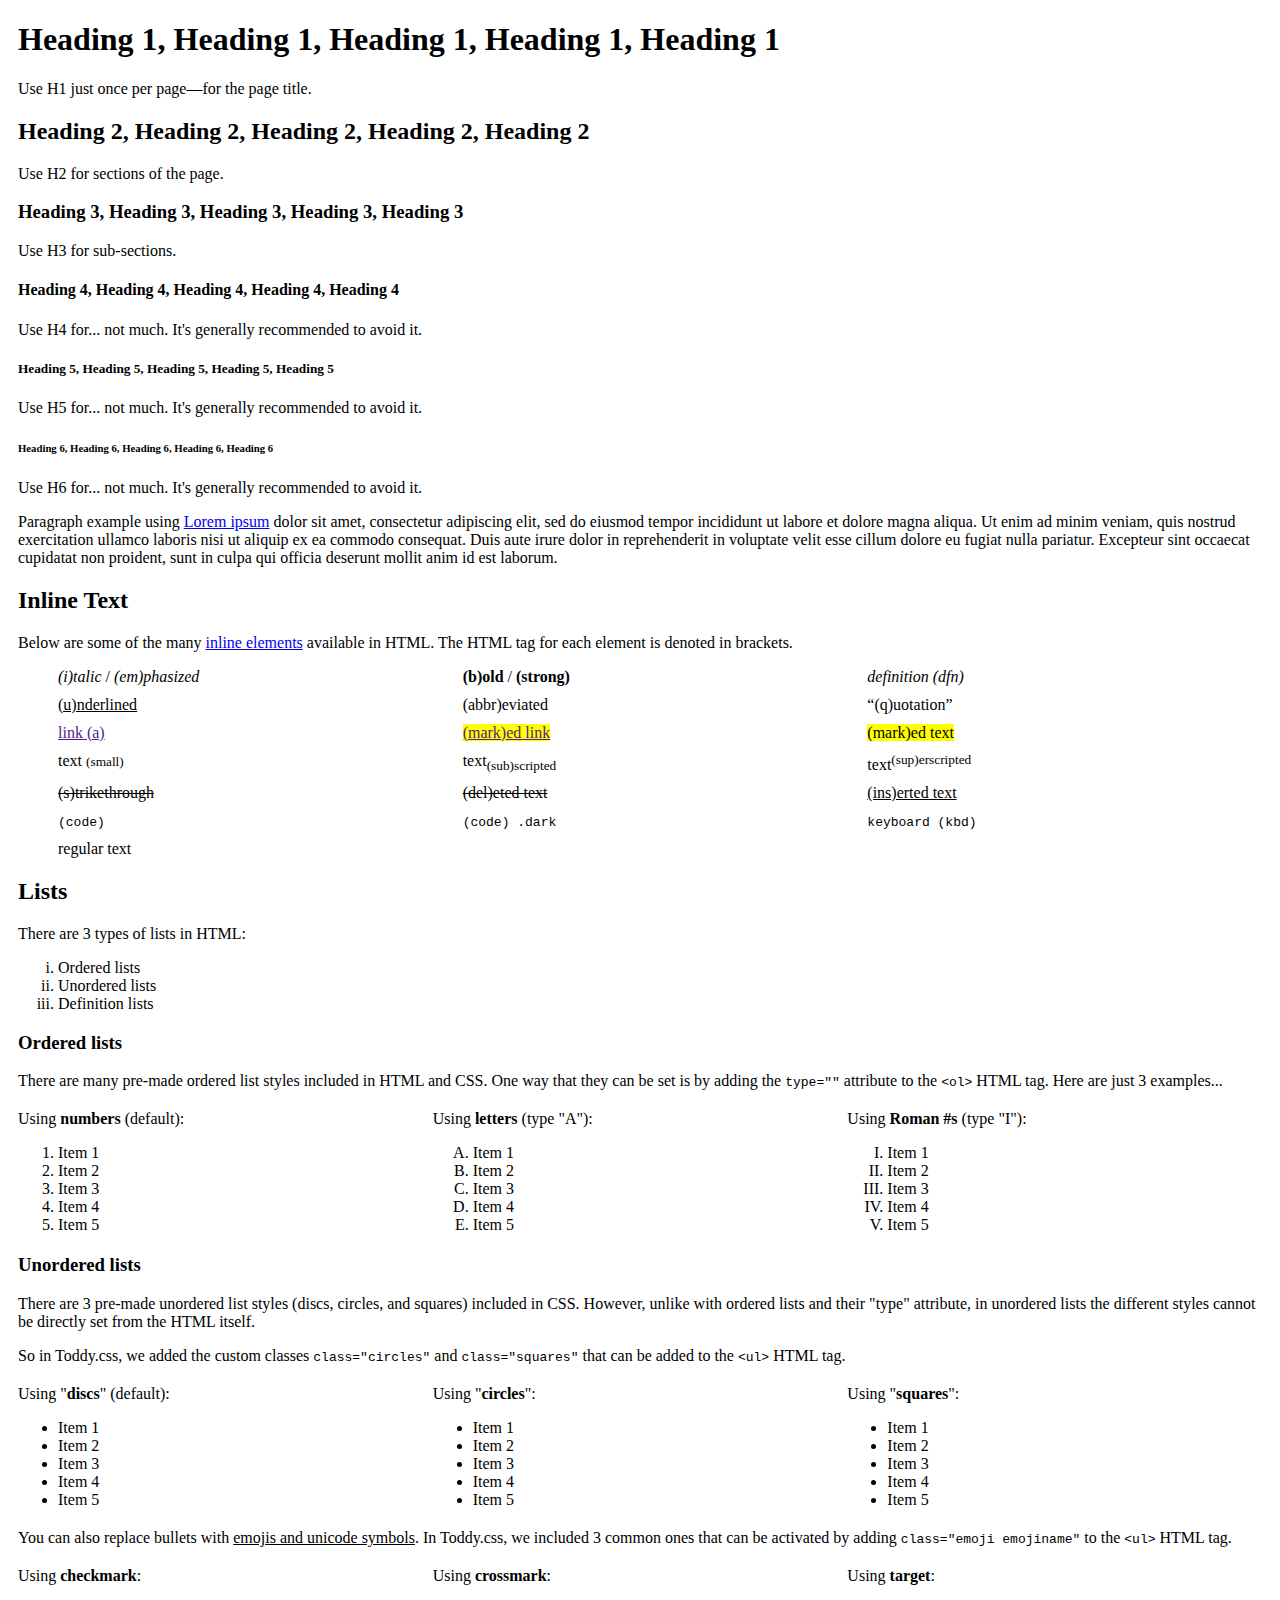
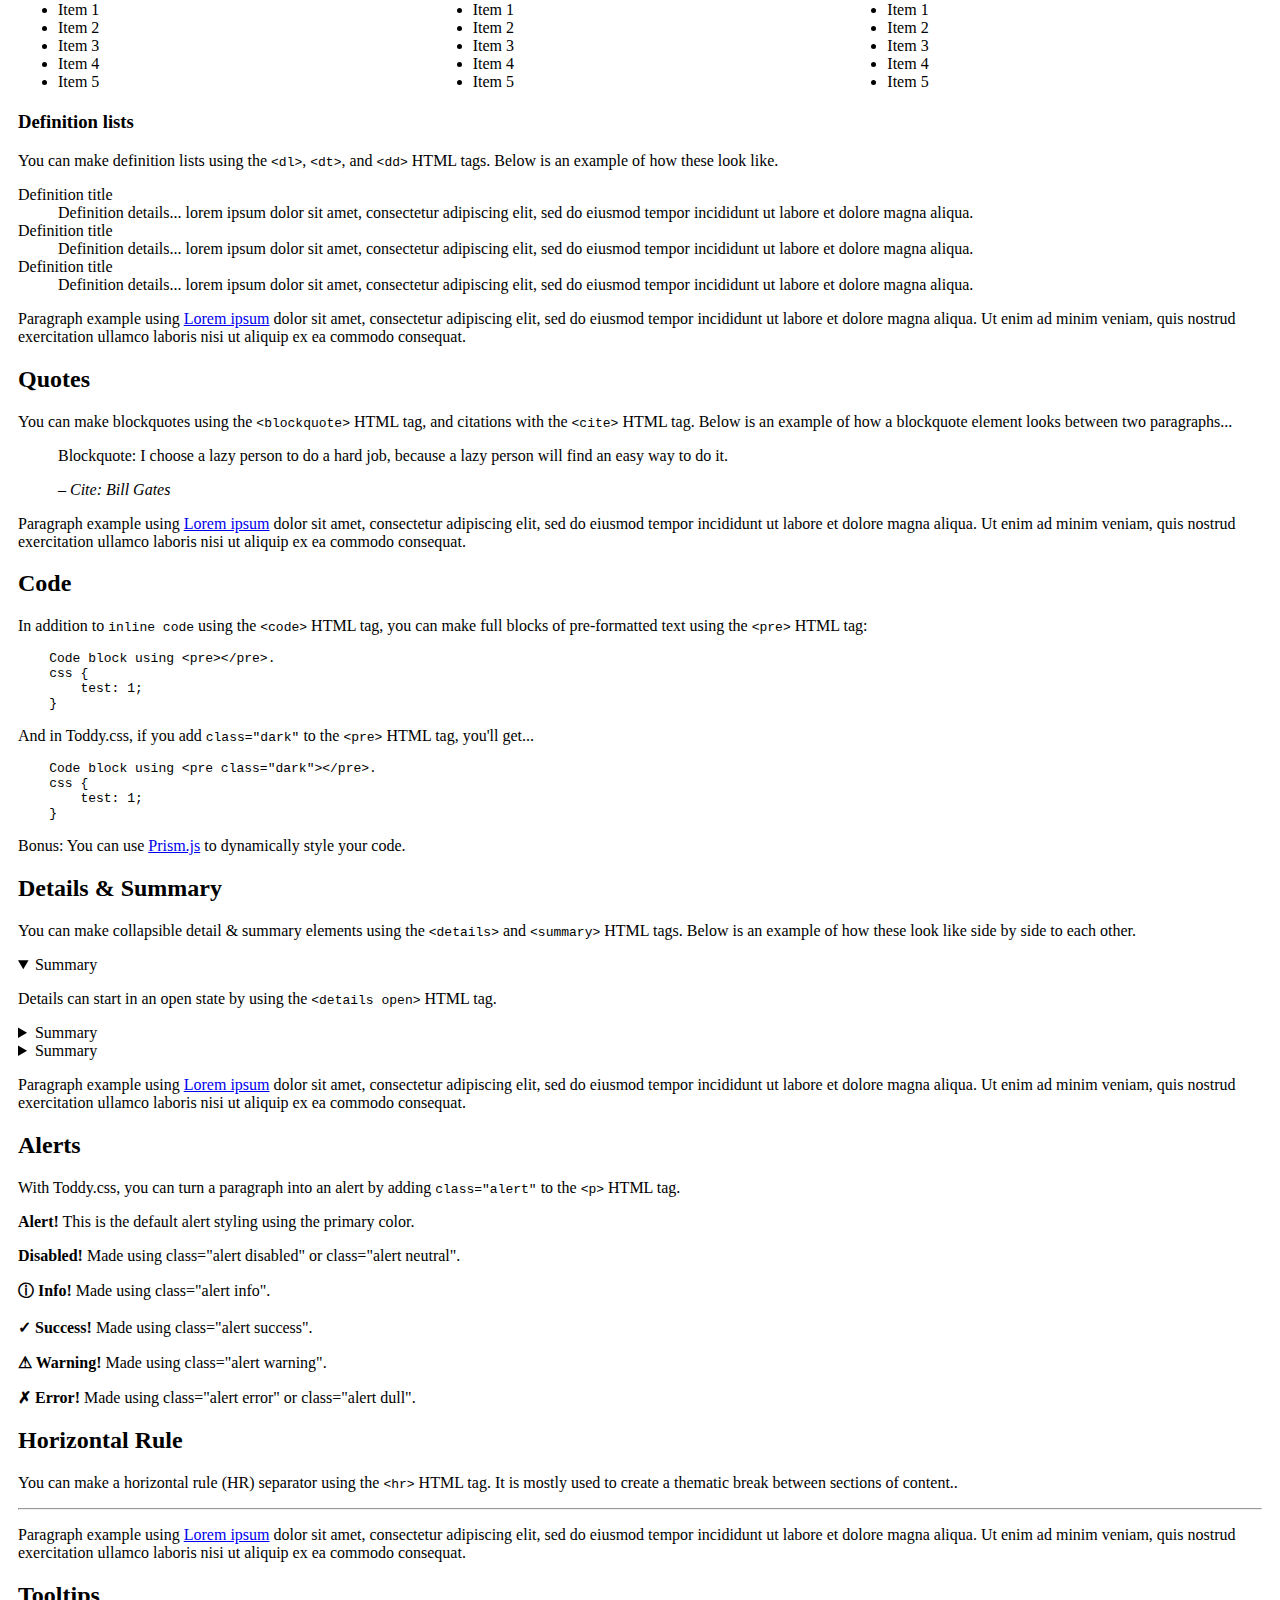
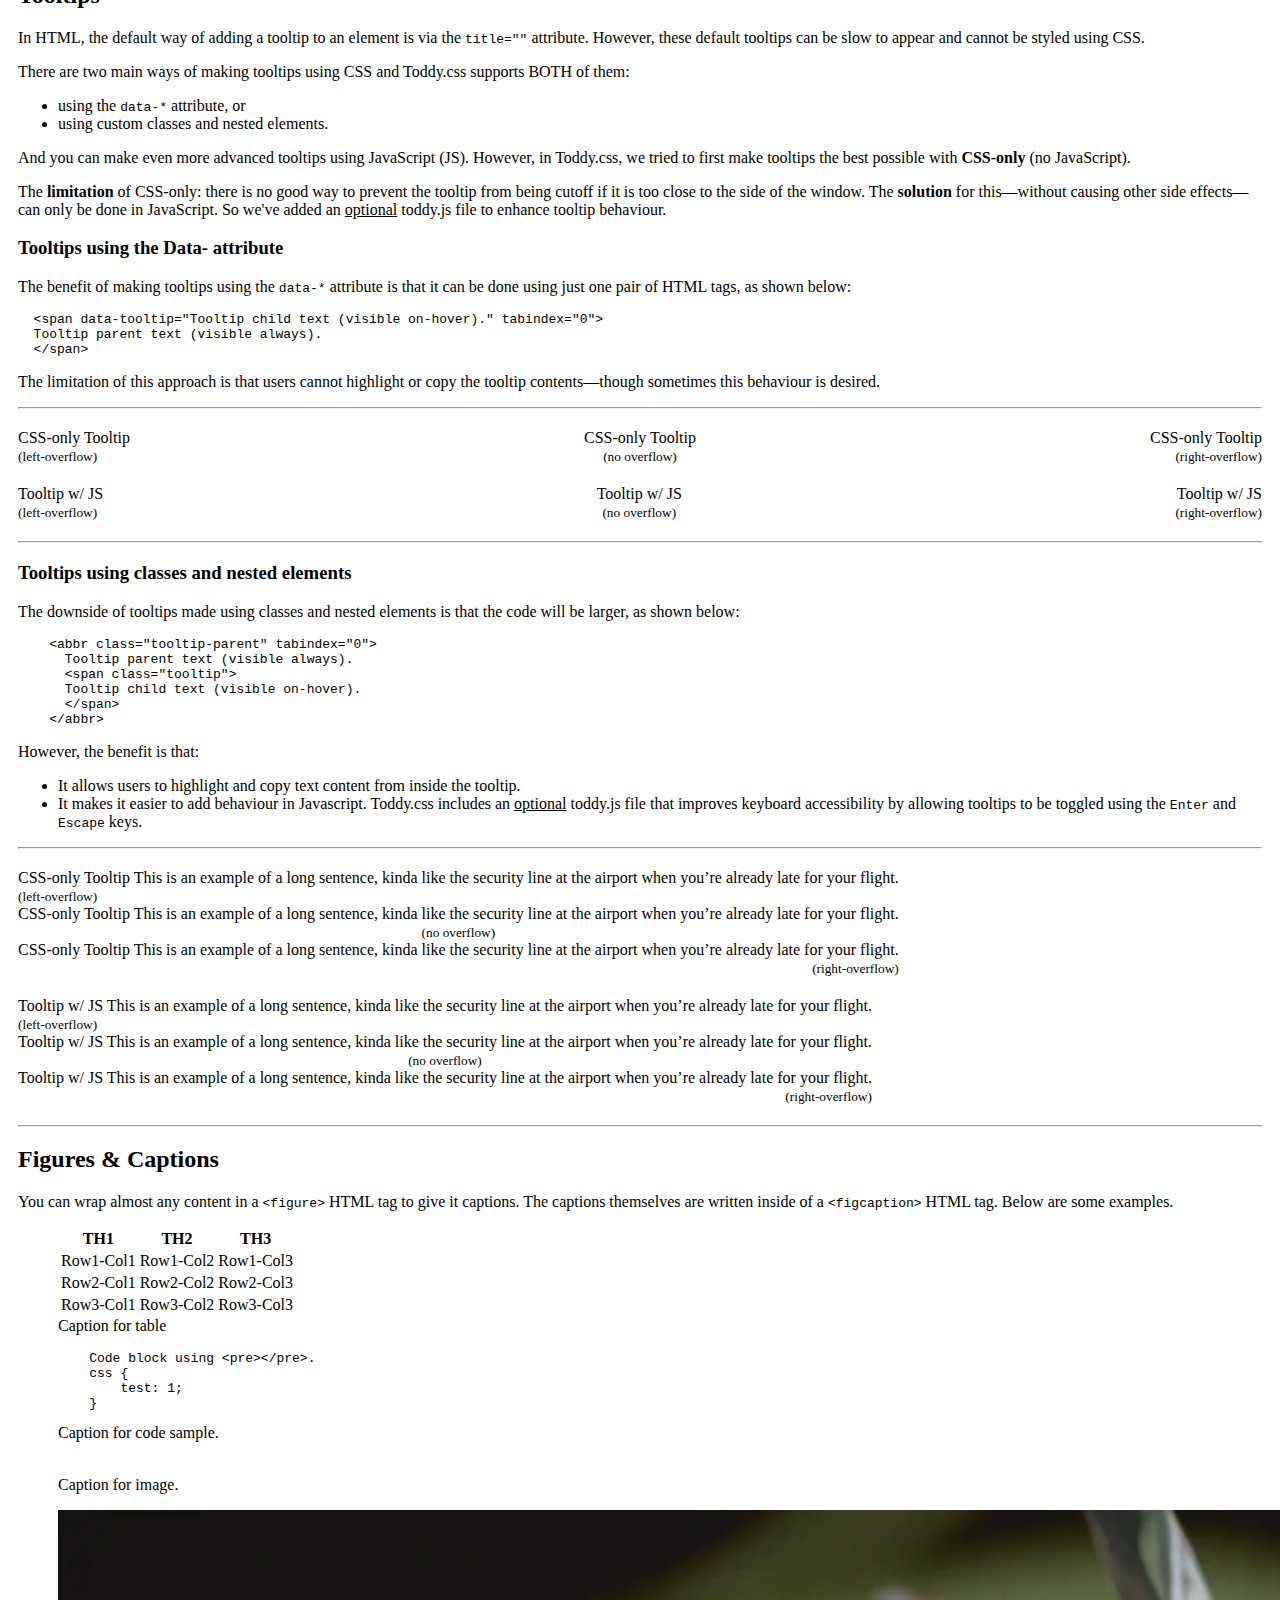
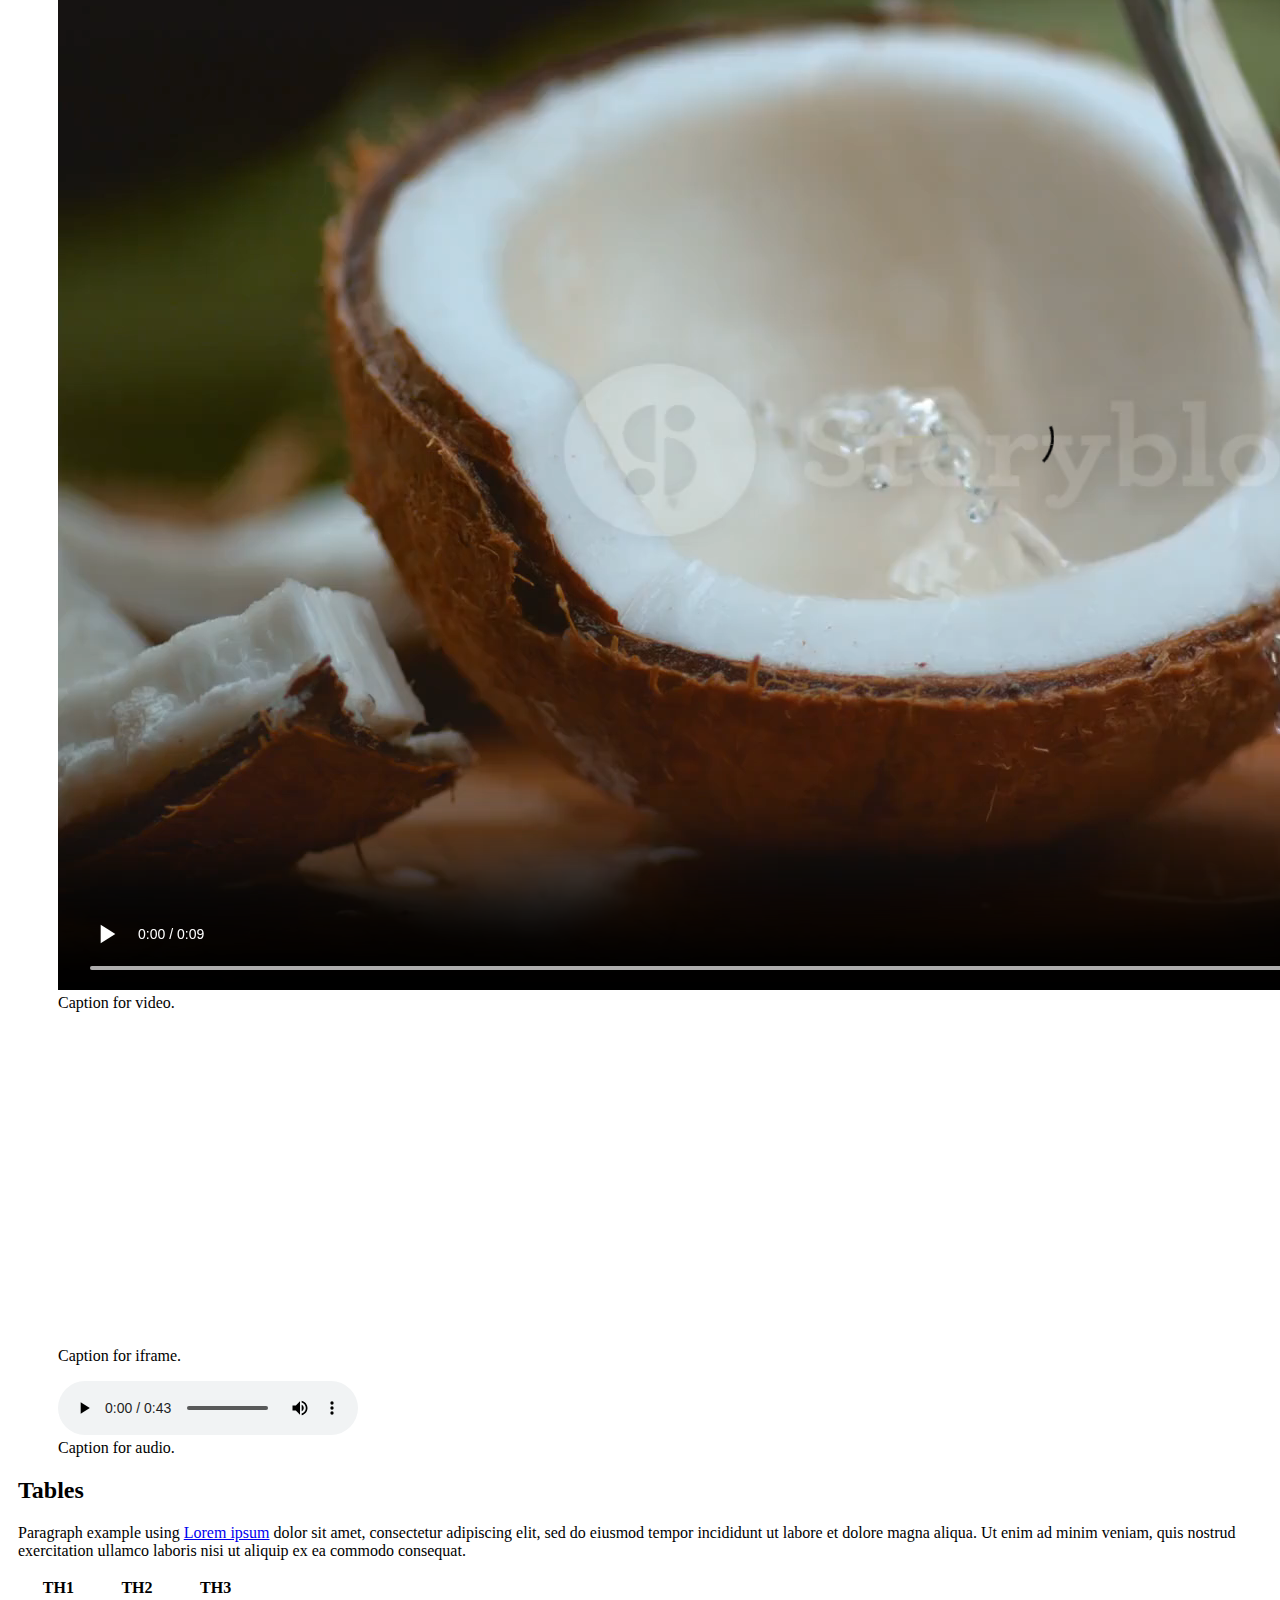
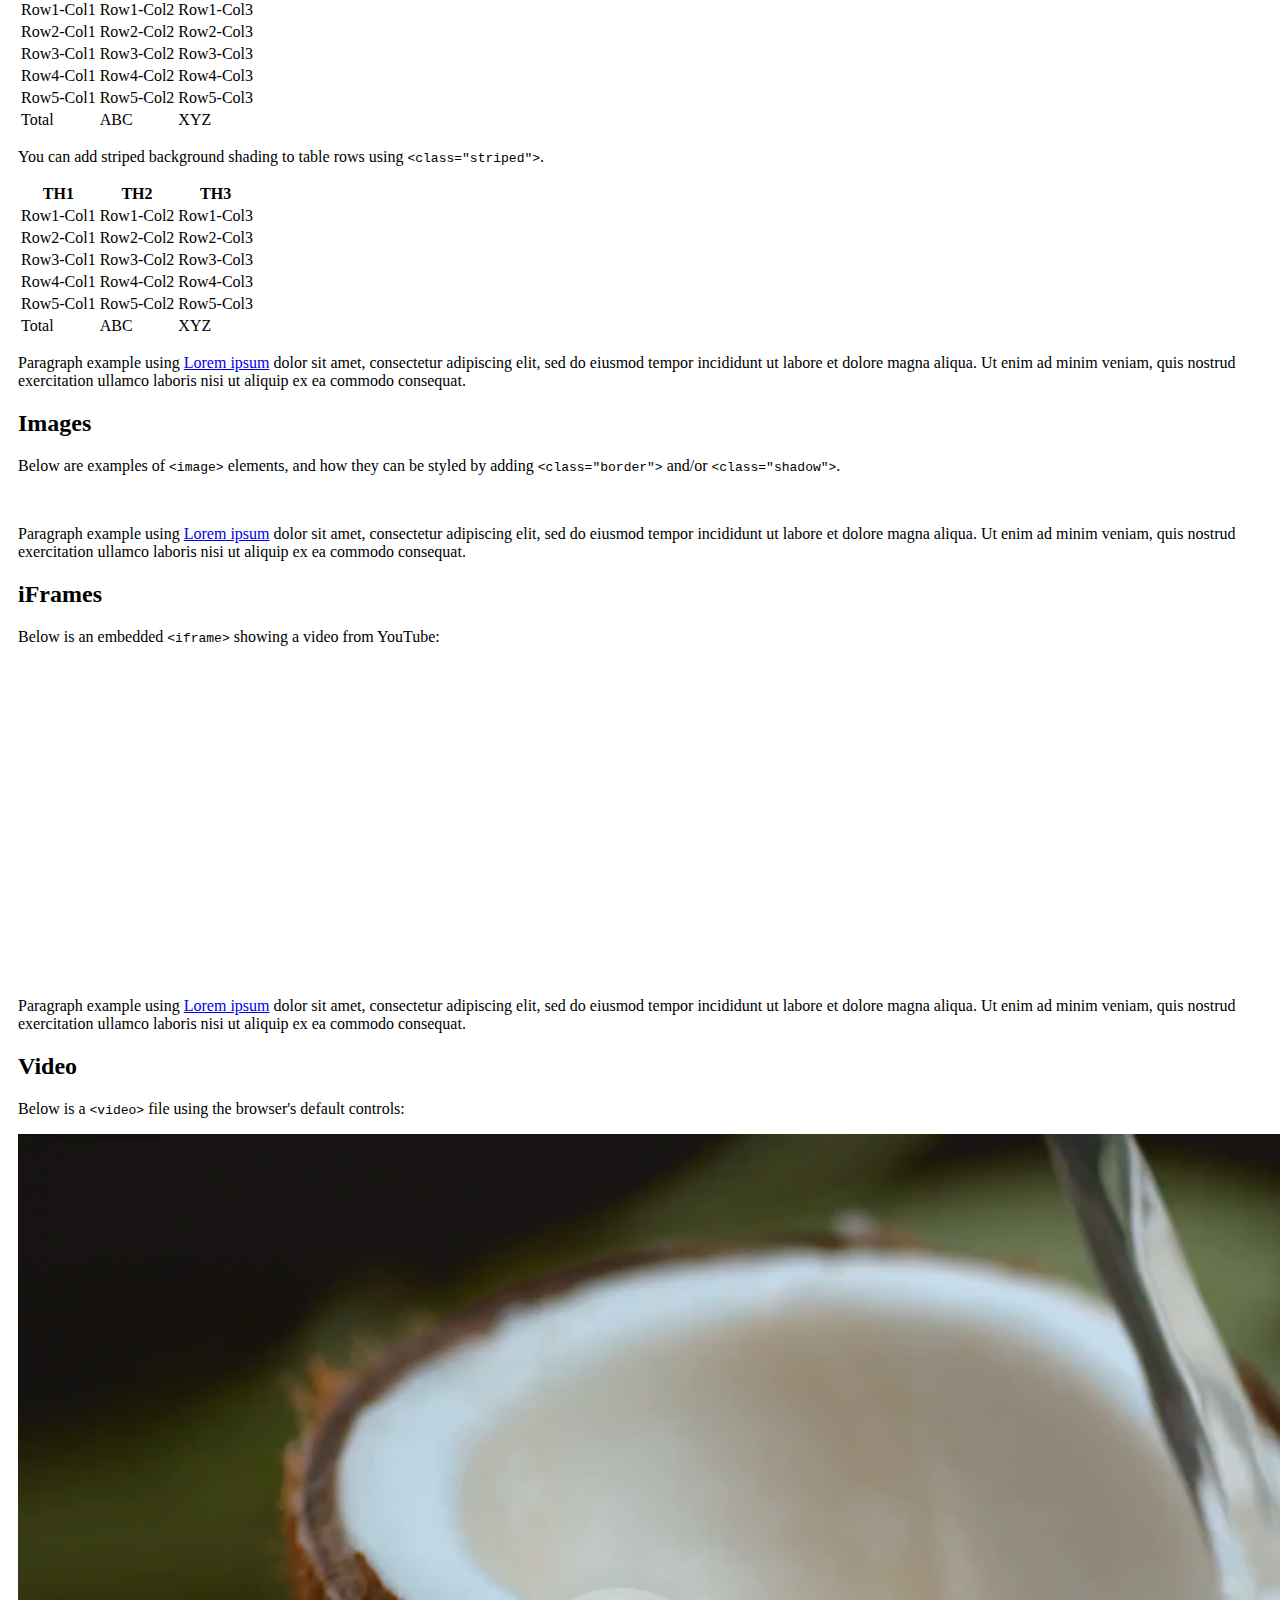
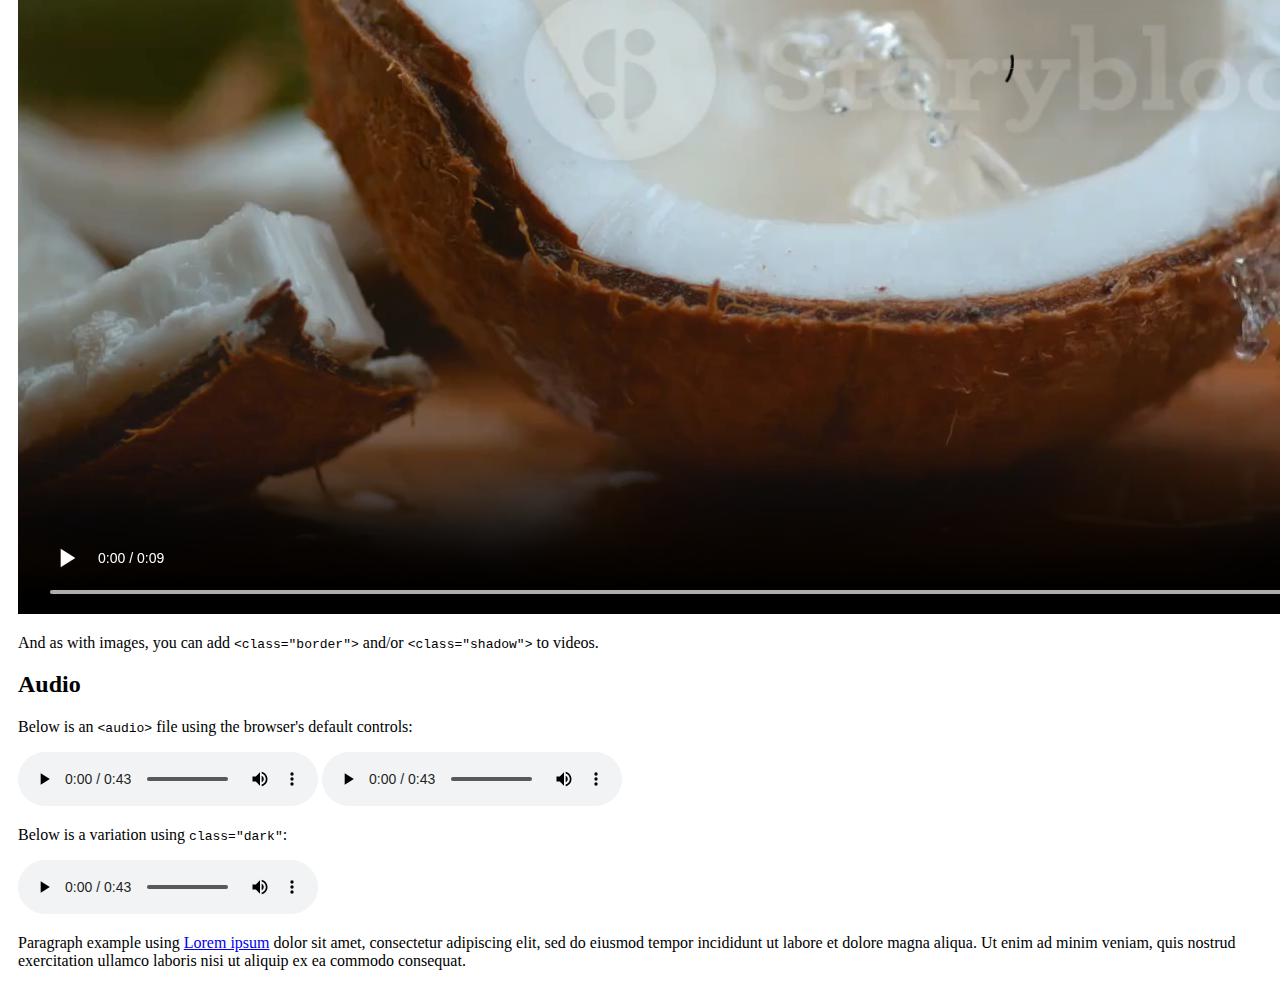
==== demo-content.html @ eb2344cd "Mobile Mode w/ Theme Toggle" ====
<!DOCTYPE html>
<html lang="en">
<head>
    <meta charset="UTF-8">
    <meta name="viewport" content="width=device-width, initial-scale=1.0">
    <title>Demo Content</title>
    <link id="themeStylesheet" rel="stylesheet" href="">

    <script>
      // Dynamically load a stylesheet based on parameter in SRC from index.html.
      // Use an IIFE (Immediately Invoked Function Expression) to speed up loading.
      // (Using window.onload resulted in very slow loading.)
      (function loadStyleSheet() {
          const urlParams = new URLSearchParams(window.location.search);
          const stylesheetName = urlParams.get('style');
          const link = document.createElement('link');
          link.rel = 'stylesheet';
          link.href = stylesheetName;
          document.head.appendChild(link);
      })();

      /* Start of Theme Toggle for Mobile Mode (part 2/2) */
      document.addEventListener("DOMContentLoaded", function () {
        const themeStylesheet = document.getElementById("themeStylesheet");
        const body = document.body;

        function applyTheme(theme) {
            if (theme === "none") {
                themeStylesheet.removeAttribute("href");
                body.classList.remove("dark-mode");
            } else if (theme === "light") {
                themeStylesheet.setAttribute("href", "toddy.css");
                body.classList.remove("dark-mode");
            } else if (theme === "dark") {
                themeStylesheet.setAttribute("href", "toddy.css");
                body.classList.add("dark-mode");
            }
        }
        // Listen for theme preference changes from the parent:
        window.addEventListener("message", (event) => {
            if (event.data.theme) {
                applyTheme(event.data.theme);
            }
        });
      });
      /* End of Theme Toggle for Mobile Mode (part 2/2) */
    </script>

    <style>
      body {
        padding: 0 10px; /* Add some side padding to prevent clipping of focus outline. */
      }

      ul.text-examples {
        list-style-type: none;
        display: grid;
        grid-template-columns: repeat(3, 1fr); /* 3 equal columns */
        gap: 10px; /* Space between grid items */
      }

      div.list-examples,
      div.tooltip-examples {
        margin: 1.25em 0;
        display: flex;
        flex-wrap: wrap;
        flex-direction: row;
        justify-content: space-between;
        p {
          margin-top: 0;
          margin-bottom: 0;
        }
        ol, ul {
          margin-bottom: 0;
        }
      }
      div.list {
        flex: 1 1 0;
      }
    </style>
</head>
<body>

  <hgroup>
    <h1>Heading 1, Heading 1, Heading 1, Heading 1, Heading 1</h1>
    <p>Use H1 just once per page—for the page title.</p>
  </hgroup>
  <hgroup>
    <h2>Heading 2, Heading 2, Heading 2, Heading 2, Heading 2</h2>
    <p>Use H2 for sections of the page.</p>
  </hgroup>
  <hgroup>
    <h3>Heading 3, Heading 3, Heading 3, Heading 3, Heading 3</h3>
    <p>Use H3 for sub-sections.</p>
  </hgroup>
  <hgroup>
    <h4>Heading 4, Heading 4, Heading 4, Heading 4, Heading 4</h4>
    <p>Use H4 for... not much. It's generally recommended to avoid it.</p>
  </hgroup>
  <hgroup>
    <h5>Heading 5, Heading 5, Heading 5, Heading 5, Heading 5</h5>
    <p>Use H5 for... not much. It's generally recommended to avoid it.</p>
  </hgroup>
  <hgroup>
    <h6>Heading 6, Heading 6, Heading 6, Heading 6, Heading 6</h6>
    <p>Use H6 for... not much. It's generally recommended to avoid it.</p>
    <p>Paragraph example using <a href="https://en.wikipedia.org/wiki/Lorem_ipsum" target="_blank">Lorem ipsum</a> dolor sit amet, consectetur adipiscing elit, sed do eiusmod tempor incididunt ut labore et dolore magna aliqua. Ut enim ad minim veniam, quis nostrud exercitation ullamco laboris nisi ut aliquip ex ea commodo consequat. Duis aute irure dolor in reprehenderit in voluptate velit esse cillum dolore eu fugiat nulla pariatur. Excepteur sint occaecat cupidatat non proident, sunt in culpa qui officia deserunt mollit anim id est laborum.</p>
  </hgroup>

  <h2>Inline Text</h2>

  <p>Below are some of the many <a href="https://www.w3schools.com/html/html_blocks.asp" target="_blank">inline elements</a> available in HTML. The HTML tag for each element is denoted in brackets.</p>

  <ul class="text-examples">
    <li><i>(i)talic</i> / <em>(em)phasized</em></li>
    <li><b>(b)old</b> / <strong>(strong)</strong></li>
    <li><dfn>definition (dfn)</dfn></li>

    <li><u>(u)nderlined</u></li>
    <li><abbr tabindex="0" data-tooltip="full text">(abbr)eviated</abbr></li>
    <li><q>(q)uotation</q></li>
    
    <li><a href="">link (a)</a></li>
    <li><mark><a href="">(mark)ed link</a></mark></li>
    <li><mark>(mark)ed text</mark></li>

    <li>text <small>(small)</small></li>
    <li>text<sub>(sub)scripted</sub></li>
    <li>text<sup>(sup)erscripted</sup></li>

    <li><s>(s)trikethrough</s></li>
    <li><del>(del)eted text</del></li>
    <li><ins>(ins)erted text</ins></li>

    <li><code>(code)</code></li>
    <li><code class="dark">(code) .dark</code></li>
    <li><kbd>keyboard (kbd)</kbd></li>
    
    <li>regular text</li>
  </ul>

  <h2>Lists</h2>

  <p>There are 3 types of lists in HTML:</p>

  <ol type="i">
    <li>Ordered lists</li>
    <li>Unordered lists</li>
    <li>Definition lists</li>
  </ol>

  <h3>Ordered lists</h3>

  <p>There are many pre-made ordered list styles included in HTML and CSS. One way that they can be set is by adding the <code>type=""</code> attribute to the <code>&lt;ol&gt;</code> HTML tag. Here are just 3 examples...</p>

  <div class="list-examples">

    <div class="list">
      <p>Using <b>numbers</b> (default):</p>
      <ol>
        <li>Item 1</li>
        <li>Item 2</li>
        <li>Item 3</li>
        <li>Item 4</li>
        <li>Item 5</li>
      </ol>
    </div>

    <div class="list">
      <p>Using <b>letters</b> (type "A"):</p>
      <ol type="A">
        <li>Item 1</li>
        <li>Item 2</li>
        <li>Item 3</li>
        <li>Item 4</li>
        <li>Item 5</li>
      </ol>
    </div>

    <div class="list">
      <p>Using <b>Roman #s</b> (type "I"):</p>
      <ol type="I">
        <li>Item 1</li>
        <li>Item 2</li>
        <li>Item 3</li>
        <li>Item 4</li>
        <li>Item 5</li>
      </ol>
    </div>

  </div>

  <h3>Unordered lists</h3>

  <p>There are 3 pre-made unordered list styles (discs, circles, and squares) included in CSS. However, unlike with ordered lists and their "type" attribute, in unordered lists the different styles cannot be directly set from the HTML itself.</p>
    
  <p>So in Toddy.css, we added the custom classes <code>class="circles"</code> and <code>class="squares"</code> that can be added to the <code>&lt;ul&gt;</code> HTML tag.</p>

  <div class="list-examples">
    <div class="list">
      <p>Using "<b>discs</b>" (default):</p>
      <ul>
        <li>Item 1</li>
        <li>Item 2</li>
        <li>Item 3</li>
        <li>Item 4</li>
        <li>Item 5</li>
      </ul>
    </div>
    <div class="list">
      <p>Using "<b>circles</b>":</p>
      <ul class="circle">
        <li>Item 1</li>
        <li>Item 2</li>
        <li>Item 3</li>
        <li>Item 4</li>
        <li>Item 5</li>
      </ul>
    </div>
    <div class="list">
      <p>Using "<b>squares</b>":</p>
      <ul class="square">
        <li>Item 1</li>
        <li>Item 2</li>
        <li>Item 3</li>
        <li>Item 4</li>
        <li>Item 5</li>
      </ul>
    </div>
  </div>

  <p>You can also replace bullets with <u>emojis and unicode symbols</u>. In Toddy.css, we included 3 common ones that can be activated by adding <code>class="emoji emojiname"</code> to the <code>&lt;ul&gt;</code> HTML tag.</p>

  <div class="list-examples">
    <div class="list">
      <p>Using <b>checkmark</b>:</p>
      <ul class="emoji checkmark">
        <li>Item 1</li>
        <li>Item 2</li>
        <li>Item 3</li>
        <li>Item 4</li>
        <li>Item 5</li>
      </ul>
    </div>
    <div class="list">
      <p>Using <b>crossmark</b>:</p>
      <ul class="emoji crossmark">
        <li>Item 1</li>
        <li>Item 2</li>
        <li>Item 3</li>
        <li>Item 4</li>
        <li>Item 5</li>
      </ul>
    </div>
    <div class="list">
      <p>Using <b>target</b>:</p>
      <ul class="emoji target">
        <li>Item 1</li>
        <li>Item 2</li>
        <li>Item 3</li>
        <li>Item 4</li>
        <li>Item 5</li>
      </ul>
    </div>

  </div>


  <h3>Definition lists</h3>

  <p>You can make definition lists using the <code>&lt;dl&gt;</code>, <code>&lt;dt&gt;</code>, and <code>&lt;dd&gt;</code> HTML tags. Below is an example of how these look like.</p>

  <dl>
    <dt>Definition title</dt>
    <dd>Definition details... lorem ipsum dolor sit amet, consectetur adipiscing elit, sed do eiusmod tempor incididunt ut labore et dolore magna aliqua.</dd>
    <dt>Definition title</dt>
    <dd>Definition details... lorem ipsum dolor sit amet, consectetur adipiscing elit, sed do eiusmod tempor incididunt ut labore et dolore magna aliqua.</dd>
    <dt>Definition title</dt>
    <dd>Definition details... lorem ipsum dolor sit amet, consectetur adipiscing elit, sed do eiusmod tempor incididunt ut labore et dolore magna aliqua.</dd>
  </dl>
  
  <p>Paragraph example using <a href="https://en.wikipedia.org/wiki/Lorem_ipsum" target="_blank">Lorem ipsum</a> dolor sit amet, consectetur adipiscing elit, sed do eiusmod tempor incididunt ut labore et dolore magna aliqua. Ut enim ad minim veniam, quis nostrud exercitation ullamco laboris nisi ut aliquip ex ea commodo consequat.</p>


  <h2>Quotes</h2>

  <p>You can make blockquotes using the <code>&lt;blockquote&gt;</code> HTML tag, and citations with the <code>&lt;cite&gt;</code> HTML tag. Below is an example of how a blockquote element looks between two paragraphs...</p>

  <blockquote>
      <p>Blockquote: I choose a lazy person to do a hard job, because a lazy person will find an easy way to do it.</p>
      <cite>– Cite: Bill Gates</cite>
  </blockquote>

  <p>Paragraph example using <a href="https://en.wikipedia.org/wiki/Lorem_ipsum" target="_blank">Lorem ipsum</a> dolor sit amet, consectetur adipiscing elit, sed do eiusmod tempor incididunt ut labore et dolore magna aliqua. Ut enim ad minim veniam, quis nostrud exercitation ullamco laboris nisi ut aliquip ex ea commodo consequat.</p>


  <h2>Code</h2>

  <p>In addition to <code>inline code</code> using the <code>&lt;code&gt;</code> HTML tag, you can make full blocks of pre-formatted text using the <code>&lt;pre&gt;</code> HTML tag:</p>

  <pre>
    Code block using &lt;pre&gt;&lt;/pre&gt;.
    css {
        test: 1;
    }
  </pre>

  <p>And in Toddy.css, if you add <code>class="dark"</code> to the <code>&lt;pre&gt;</code> HTML tag, you'll get...</p>

  <pre class="dark">
    Code block using &lt;pre class="dark"&gt;&lt;/pre&gt;.
    css {
        test: 1;
    }
  </pre>

  <p>Bonus: You can use <a href="http://prismjs.com/" target="_blank">Prism.js</a> to dynamically style your code.</p>


  <h2>Details & Summary</h2>

  <p>You can make collapsible detail & summary elements using the <code>&lt;details&gt;</code> and <code>&lt;summary&gt;</code> HTML tags. Below is an example of how these look like side by side to each other.</p>

  <details open>
    <summary>Summary</summary>
    <p>Details can start in an open state by using the <code>&lt;details open&gt;</code> HTML tag.</p>
  </details>

  <details>
    <summary>Summary</summary>
    <p>Details are hidden by default.</p>
  </details>

  <details>
    <summary>Summary</summary>
    <p>Details are hidden by default.</p>
  </details>

  <p>Paragraph example using <a href="https://en.wikipedia.org/wiki/Lorem_ipsum" target="_blank">Lorem ipsum</a> dolor sit amet, consectetur adipiscing elit, sed do eiusmod tempor incididunt ut labore et dolore magna aliqua. Ut enim ad minim veniam, quis nostrud exercitation ullamco laboris nisi ut aliquip ex ea commodo consequat.</p>


  <h2>Alerts</h2>

  <p>With Toddy.css, you can turn a paragraph into an alert by adding <code>class="alert"</code> to the <code>&lt;p&gt;</code> HTML tag.</p>

  <p class="alert">
  <strong>Alert!</strong>
    This is the default alert styling using the primary color.
  </p>

  <span class="alert neutral">
    <strong>Disabled!</strong>
    Made using class="alert disabled" or class="alert neutral".
  </span>

  <p class="alert info">
    <strong>ⓘ Info!</strong>
    Made using class="alert info".
  </p>

  <p class="alert success">
    <strong>✓ Success!</strong>
    Made using class="alert success".
  </p>

  <p class="alert warning">
    <strong>⚠ Warning!</strong>
    Made using class="alert warning".
  </p>

  <p class="alert fail">
    <strong>✗ Error!</strong>
    Made using class="alert error" or class="alert dull".
  </p>


  <h2>Horizontal Rule</h2>

  <p>You can make a horizontal rule (HR) separator using the <code>&lt;hr&gt;</code> HTML tag. It is mostly used to create a thematic break between sections of content..</p>

  <hr>

  <p>Paragraph example using <a href="https://en.wikipedia.org/wiki/Lorem_ipsum" target="_blank">Lorem ipsum</a> dolor sit amet, consectetur adipiscing elit, sed do eiusmod tempor incididunt ut labore et dolore magna aliqua. Ut enim ad minim veniam, quis nostrud exercitation ullamco laboris nisi ut aliquip ex ea commodo consequat.</p>


  <h2>Tooltips</h2>

  <p>In HTML, the default way of adding a tooltip to an element is via the <code>title=""</code> attribute. However, these default tooltips can be slow to appear and cannot be styled using CSS.</p>

  <p>There are two main ways of making tooltips using CSS and Toddy.css supports BOTH of them:</p>

  <ul class="emoji checkmark">
    <li>using the <code>data-*</code> attribute, or</li>
    <li>using custom classes and nested elements.</li>
  </ul>

  <p>And you can make even more advanced tooltips using JavaScript (JS). However, in Toddy.css, we tried to first make tooltips the best possible with <b>CSS-only</b> (no JavaScript).</p>
    
  <p>The <b>limitation</b> of CSS-only: there is no good way to prevent the tooltip from being cutoff if it is too close to the side of the window. The <b>solution</b> for this—without causing other side effects—can only be done in JavaScript. So we've added an <u>optional</u> toddy.js file to enhance tooltip behaviour.</p>

  <h3>Tooltips using the Data- attribute</h3>
  
  <p>The benefit of making tooltips using the <code>data-*</code> attribute is that it can be done using just one pair of HTML tags, as shown below:</p>

  <pre>
  &lt;span data-tooltip="Tooltip child text (visible on-hover)." tabindex="0"&gt;
  Tooltip parent text (visible always).
  &lt;/span&gt;
  </pre>

  <p>The limitation of this approach is that users cannot highlight or copy the tooltip contents—though sometimes this behaviour is desired.</p>

  <hr>

  <div class="tooltip-examples">

    <p style="text-align:left">
      <span tabindex="0" class="css-only" data-tooltip="This is an example of a long sentence, kinda like the security line at the airport when you’re already late for your flight.">CSS-only Tooltip</span>
      <br><small>(left-overflow)</small>
    </p>

    <p style="text-align:center">
      <span tabindex="0" class="css-only" data-tooltip="This is an example of a long sentence, kinda like the security line at the airport when you’re already late for your flight.">CSS-only Tooltip</span>
      <br><small>(no overflow)</small>
    </p>

    <p style="text-align:right">
      <span tabindex="0" class="css-only" data-tooltip="This is an example of a long sentence, kinda like the security line at the airport when you’re already late for your flight.">CSS-only Tooltip</span>
      <br><small>(right-overflow)</small>
    </p>

  </div>
  <div class="tooltip-examples">

    <p style="text-align:left">
      <span tabindex="0" data-tooltip="This is an example of a long sentence, kinda like the security line at the airport when you’re already late for your flight.">Tooltip w/ JS</span>
      <br><small>(left-overflow)</small>
    </p>

    <p style="text-align:center">
      <span tabindex="0" data-tooltip="This is an example of a long sentence, kinda like the security line at the airport when you’re already late for your flight.">Tooltip w/ JS</span>
      <br><small>(no overflow)</small>
    </p>

    <p style="text-align:right">
      <span tabindex="0" data-tooltip="This is an example of a long sentence, kinda like the security line at the airport when you’re already late for your flight.">Tooltip w/ JS</span>
      <br><small>(right-overflow)</small>
    </p>

  </div>

  <hr>

  <h3>Tooltips using classes and nested elements</h3>

  <p>The downside of tooltips made using classes and nested elements is that the code will be larger, as shown below:</p>

  <pre>
    &lt;abbr class="tooltip-parent" tabindex="0"&gt;
      Tooltip parent text (visible always).
      &lt;span class="tooltip"&gt;
      Tooltip child text (visible on-hover).
      &lt;/span&gt;
    &lt;/abbr&gt;
  </pre>

  <p>However, the benefit is that:</p>

  <ul class="emoji checkmark">
    <li>It allows users to highlight and copy text content from inside the tooltip.</li>
    <li>It makes it easier to add behaviour in Javascript. Toddy.css includes an <u>optional</u> toddy.js file that improves keyboard accessibility by allowing tooltips to be toggled using the <kbd>Enter</kbd> and <kbd>Escape</kbd> keys.</li>
  </ul>

  <hr>

  <div class="tooltip-examples">

    <p style="text-align:left">
      <abbr class="tooltip-parent css-only" tabindex="0">
        CSS-only Tooltip
        <span class="tooltip">This is an example of a long sentence, kinda like the security line at the airport when you’re already late for your flight.</span>
      </abbr>
      <br><small>(left-overflow)</small>
    </p>
  
    <p style="text-align:center">
      <abbr class="tooltip-parent css-only" tabindex="0">
        CSS-only Tooltip
        <span class="tooltip">This is an example of a long sentence, kinda like the security line at the airport when you’re already late for your flight.</span>
      </abbr>
      <br><small>(no overflow)</small>
    </p>
  
    <p style="text-align:right">
      <abbr class="tooltip-parent css-only" tabindex="0">
        CSS-only Tooltip
        <span class="tooltip">This is an example of a long sentence, kinda like the security line at the airport when you’re already late for your flight.</span>
      </abbr>
      <br><small>(right-overflow)</small>
    </p>

  </div>

  <div class="tooltip-examples">

    <p style="text-align:left">
      <abbr class="tooltip-parent" tabindex="0">
        Tooltip w/ JS
        <span class="tooltip">This is an example of a long sentence, kinda like the security line at the airport when you’re already late for your flight.</span>
      </abbr>
      <br><small>(left-overflow)</small>
    </p>
  
    <p style="text-align:center">
      <abbr class="tooltip-parent" tabindex="0">
        Tooltip w/ JS
        <span class="tooltip">This is an example of a long sentence, kinda like the security line at the airport when you’re already late for your flight.</span>
      </abbr>
      <br><small>(no overflow)</small>
    </p>
  
    <p style="text-align:right">
      <abbr class="tooltip-parent" tabindex="0">
        Tooltip w/ JS
        <span class="tooltip">This is an example of a long sentence, kinda like the security line at the airport when you’re already late for your flight.</span>
      </abbr>
      <br><small>(right-overflow)</small>
    </p>

  </div>

  <hr>


  <h2>Figures & Captions</h2>

  <p>You can wrap almost any content in a <code>&lt;figure&gt;</code> HTML tag to give it captions. The captions themselves are written inside of a <code>&lt;figcaption&gt;</code> HTML tag. Below are some examples.</p>

  <figure>
    <table>
      <tr>
        <th>TH1</th>
        <th>TH2</th>
        <th>TH3</th>
      </tr>
      <tr>
        <td>Row1-Col1</td>
        <td>Row1-Col2</td>
        <td>Row1-Col3</td>
      </tr>
      <tr>
        <td>Row2-Col1</td>
        <td>Row2-Col2</td>
        <td>Row2-Col3</td>
      </tr>
      <tr>
        <td>Row3-Col1</td>
        <td>Row3-Col2</td>
        <td>Row3-Col3</td>
      </tr>
    </table>
    <figcaption>Caption for table</figcaption>
  </figure>

  <figure>
    <pre>
    Code block using &lt;pre&gt;&lt;/pre&gt;.
    css {
        test: 1;
    }
    </pre>
    <figcaption>Caption for code sample.</figcaption>
  </figure>

  <figure>
    <img src="image4.jpg" alt="" loading="lazy">
    <figcaption>Caption for image.</figcaption>
  </figure>

  <figure>
    <video controls>
      <source src="coconut.mp4" type="video/mp4" loading="lazy">
      Your browser does not support the video tag.
    </video>
    <figcaption>Caption for video.</figcaption>
  </figure>

  <figure>
    <iframe width="560" height="315" src="https://www.youtube.com/embed/vEA8HpR_Azw?si=_TZpixa8hPluZYvN" title="YouTube video player" frameborder="0" allow="accelerometer; autoplay; clipboard-write; encrypted-media; gyroscope; picture-in-picture; web-share" referrerpolicy="strict-origin-when-cross-origin" loading="lazy" allowfullscreen></iframe>
    <figcaption>Caption for iframe.</figcaption>
  </figure>

  <figure>
    <audio controls>
      <source src="calm-waves-8052.m4a" type="audio/mp4" loading="lazy">
      Your browser does not support the audio element.
    </audio>
    <figcaption>Caption for audio.</figcaption>
  </figure>


  <h2>Tables</h2>

  <p>Paragraph example using <a href="https://en.wikipedia.org/wiki/Lorem_ipsum" target="_blank">Lorem ipsum</a> dolor sit amet, consectetur adipiscing elit, sed do eiusmod tempor incididunt ut labore et dolore magna aliqua. Ut enim ad minim veniam, quis nostrud exercitation ullamco laboris nisi ut aliquip ex ea commodo consequat.</p>

  <table>
    <tr>
      <th>TH1</th>
      <th>TH2</th>
      <th>TH3</th>
    </tr>
    <tr>
      <td>Row1-Col1</td>
      <td>Row1-Col2</td>
      <td>Row1-Col3</td>
    </tr>
    <tr>
      <td>Row2-Col1</td>
      <td>Row2-Col2</td>
      <td>Row2-Col3</td>
    </tr>
    <tr>
      <td>Row3-Col1</td>
      <td>Row3-Col2</td>
      <td>Row3-Col3</td>
    </tr>
    <tr>
      <td>Row4-Col1</td>
      <td>Row4-Col2</td>
      <td>Row4-Col3</td>
    </tr>
    <tr>
      <td>Row5-Col1</td>
      <td>Row5-Col2</td>
      <td>Row5-Col3</td>
    </tr>
    <tfoot>
      <tr>
        <td>Total</td>
        <td>ABC</td>
        <td>XYZ</td>
      </tr>
    </tfoot>
  </table>

  <p>You can add striped background shading to table rows using <code>&lt;class="striped"&gt;</code>.</p>

  <table class="striped">
    <tr>
      <th>TH1</th>
      <th>TH2</th>
      <th>TH3</th>
    </tr>
    <tr>
      <td>Row1-Col1</td>
      <td>Row1-Col2</td>
      <td>Row1-Col3</td>
    </tr>
    <tr>
      <td>Row2-Col1</td>
      <td>Row2-Col2</td>
      <td>Row2-Col3</td>
    </tr>
    <tr>
      <td>Row3-Col1</td>
      <td>Row3-Col2</td>
      <td>Row3-Col3</td>
    </tr>
    <tr>
      <td>Row4-Col1</td>
      <td>Row4-Col2</td>
      <td>Row4-Col3</td>
    </tr>
    <tr>
      <td>Row5-Col1</td>
      <td>Row5-Col2</td>
      <td>Row5-Col3</td>
    </tr>
    <tfoot>
      <tr>
        <td>Total</td>
        <td>ABC</td>
        <td>XYZ</td>
      </tr>
    </tfoot>
  </table>

  <p>Paragraph example using <a href="https://en.wikipedia.org/wiki/Lorem_ipsum" target="_blank">Lorem ipsum</a> dolor sit amet, consectetur adipiscing elit, sed do eiusmod tempor incididunt ut labore et dolore magna aliqua. Ut enim ad minim veniam, quis nostrud exercitation ullamco laboris nisi ut aliquip ex ea commodo consequat.</p>


  <h2>Images</h2>

  <p>Below are examples of <code>&lt;image&gt;</code> elements, and how they can be styled by adding <code>&lt;class="border"&gt;</code> and/or <code>&lt;class="shadow"&gt;</code>.</p>

  <img src="image1-500px.jpg" alt="" loading="lazy">

  <img src="image2-500px.jpg" alt="" loading="lazy" class="border">

  <img src="image3-500px.jpg" alt="" loading="lazy" class="shadow">

  <p>Paragraph example using <a href="https://en.wikipedia.org/wiki/Lorem_ipsum" target="_blank">Lorem ipsum</a> dolor sit amet, consectetur adipiscing elit, sed do eiusmod tempor incididunt ut labore et dolore magna aliqua. Ut enim ad minim veniam, quis nostrud exercitation ullamco laboris nisi ut aliquip ex ea commodo consequat.</p>


  <h2>iFrames</h2>

  <p>Below is an embedded <code>&lt;iframe&gt;</code> showing a video from YouTube:</p>

  <iframe width="560" height="315" src="https://www.youtube.com/embed/vEA8HpR_Azw?si=_TZpixa8hPluZYvN" title="YouTube video player" frameborder="0" allow="accelerometer; autoplay; clipboard-write; encrypted-media; gyroscope; picture-in-picture; web-share" referrerpolicy="strict-origin-when-cross-origin" allowfullscreen></iframe>

  <p>Paragraph example using <a href="https://en.wikipedia.org/wiki/Lorem_ipsum" target="_blank">Lorem ipsum</a> dolor sit amet, consectetur adipiscing elit, sed do eiusmod tempor incididunt ut labore et dolore magna aliqua. Ut enim ad minim veniam, quis nostrud exercitation ullamco laboris nisi ut aliquip ex ea commodo consequat.</p>


  <h2>Video</h2>

  <p>Below is a <code>&lt;video&gt;</code> file using the browser's default controls:</p>

  <video controls>
    <source src="coconut.mp4" type="video/mp4" loading="lazy">
    Your browser does not support the video tag.
  </video>

  <p>And as with images, you can add <code>&lt;class="border"&gt;</code> and/or <code>&lt;class="shadow"&gt;</code> to videos.</p>


  <h2>Audio</h2>

  <p>Below is an <code>&lt;audio&gt;</code> file using the browser's default controls:</p>

  <audio controls>
    <source src="calm-waves-8052.m4a" type="audio/mp4">
    Your browser does not support the audio element.
  </audio>

  <audio controls>
    <source src="calm-waves-8052.m4a" type="audio/mp4">
    Your browser does not support the audio element.
  </audio>

  <p>Below is a variation using <code>class="dark"</code>:</p>

  <audio controls class="dark">
    <source src="calm-waves-8052.m4a" type="audio/mp4">
    Your browser does not support the audio element.
  </audio>

  <p>Paragraph example using <a href="https://en.wikipedia.org/wiki/Lorem_ipsum" target="_blank">Lorem ipsum</a> dolor sit amet, consectetur adipiscing elit, sed do eiusmod tempor incididunt ut labore et dolore magna aliqua. Ut enim ad minim veniam, quis nostrud exercitation ullamco laboris nisi ut aliquip ex ea commodo consequat.</p>


  <script src="toddy.js"></script>

</body>
</html>
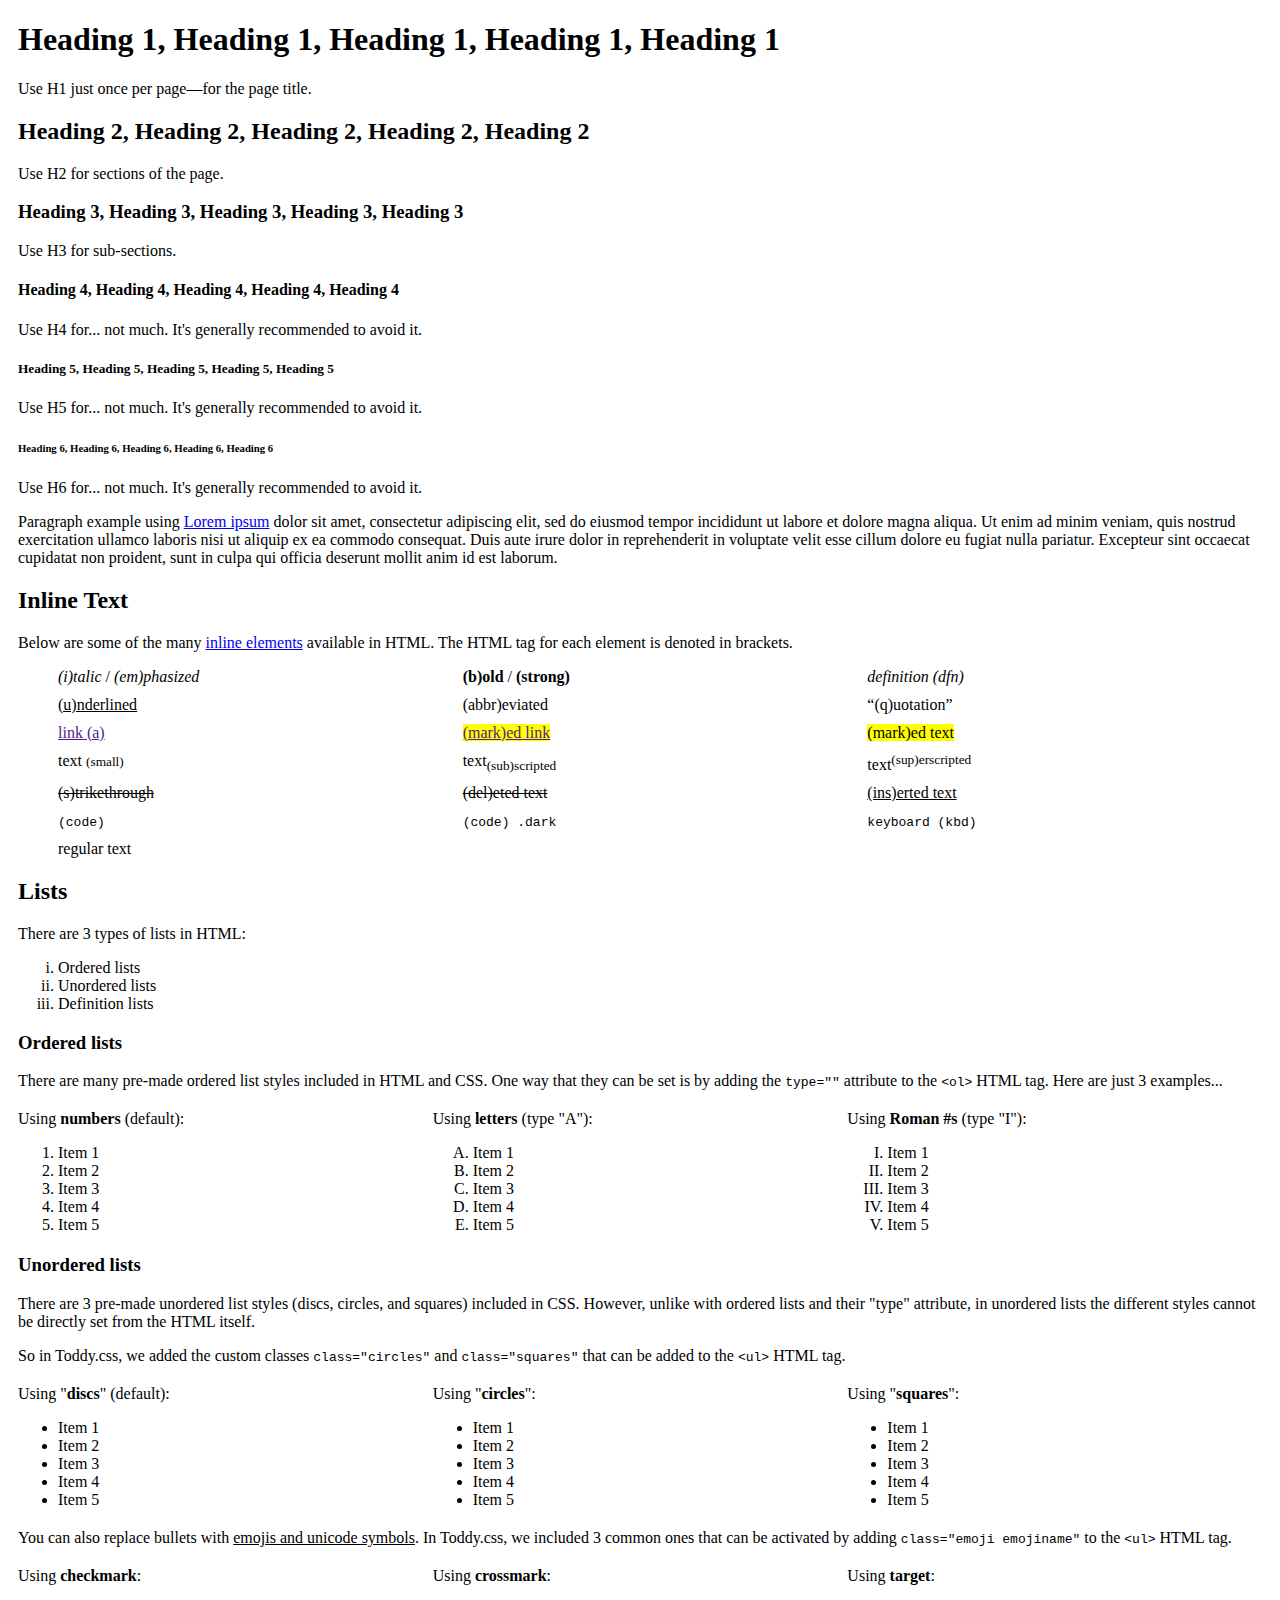
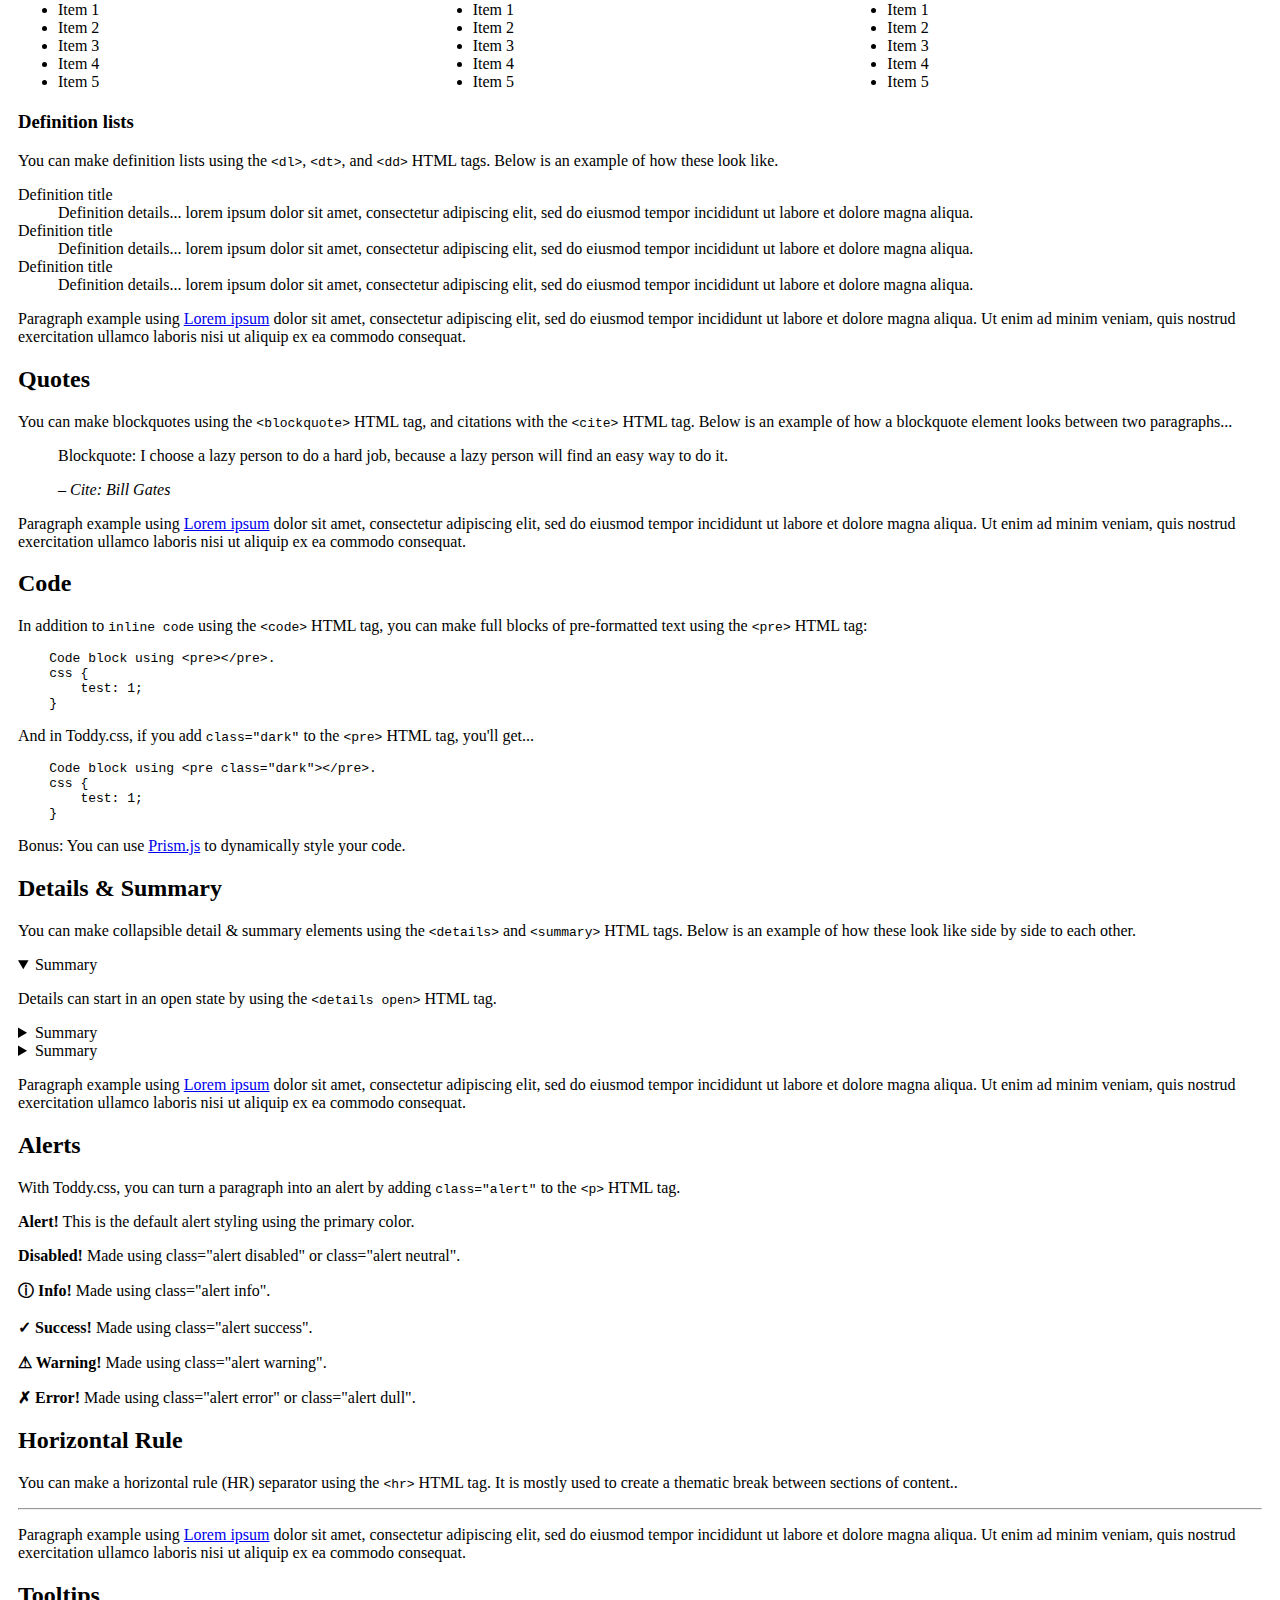
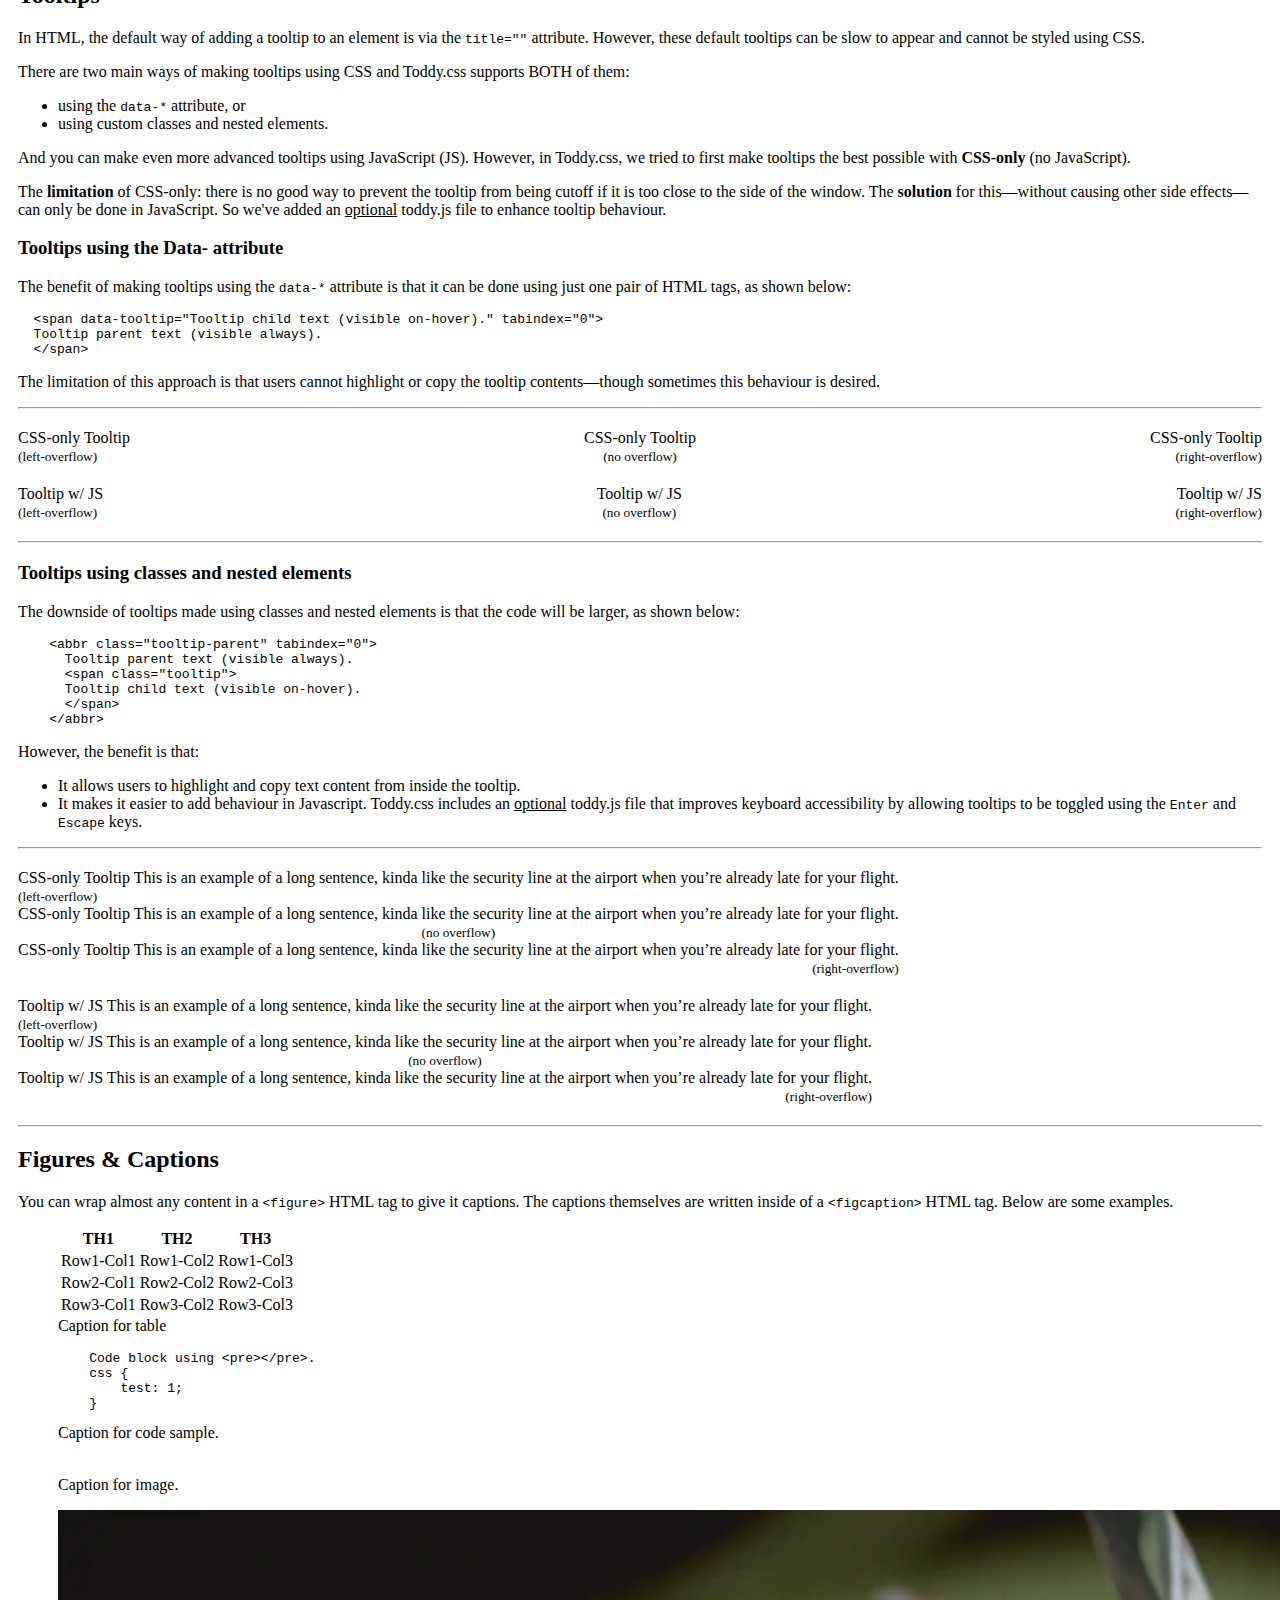
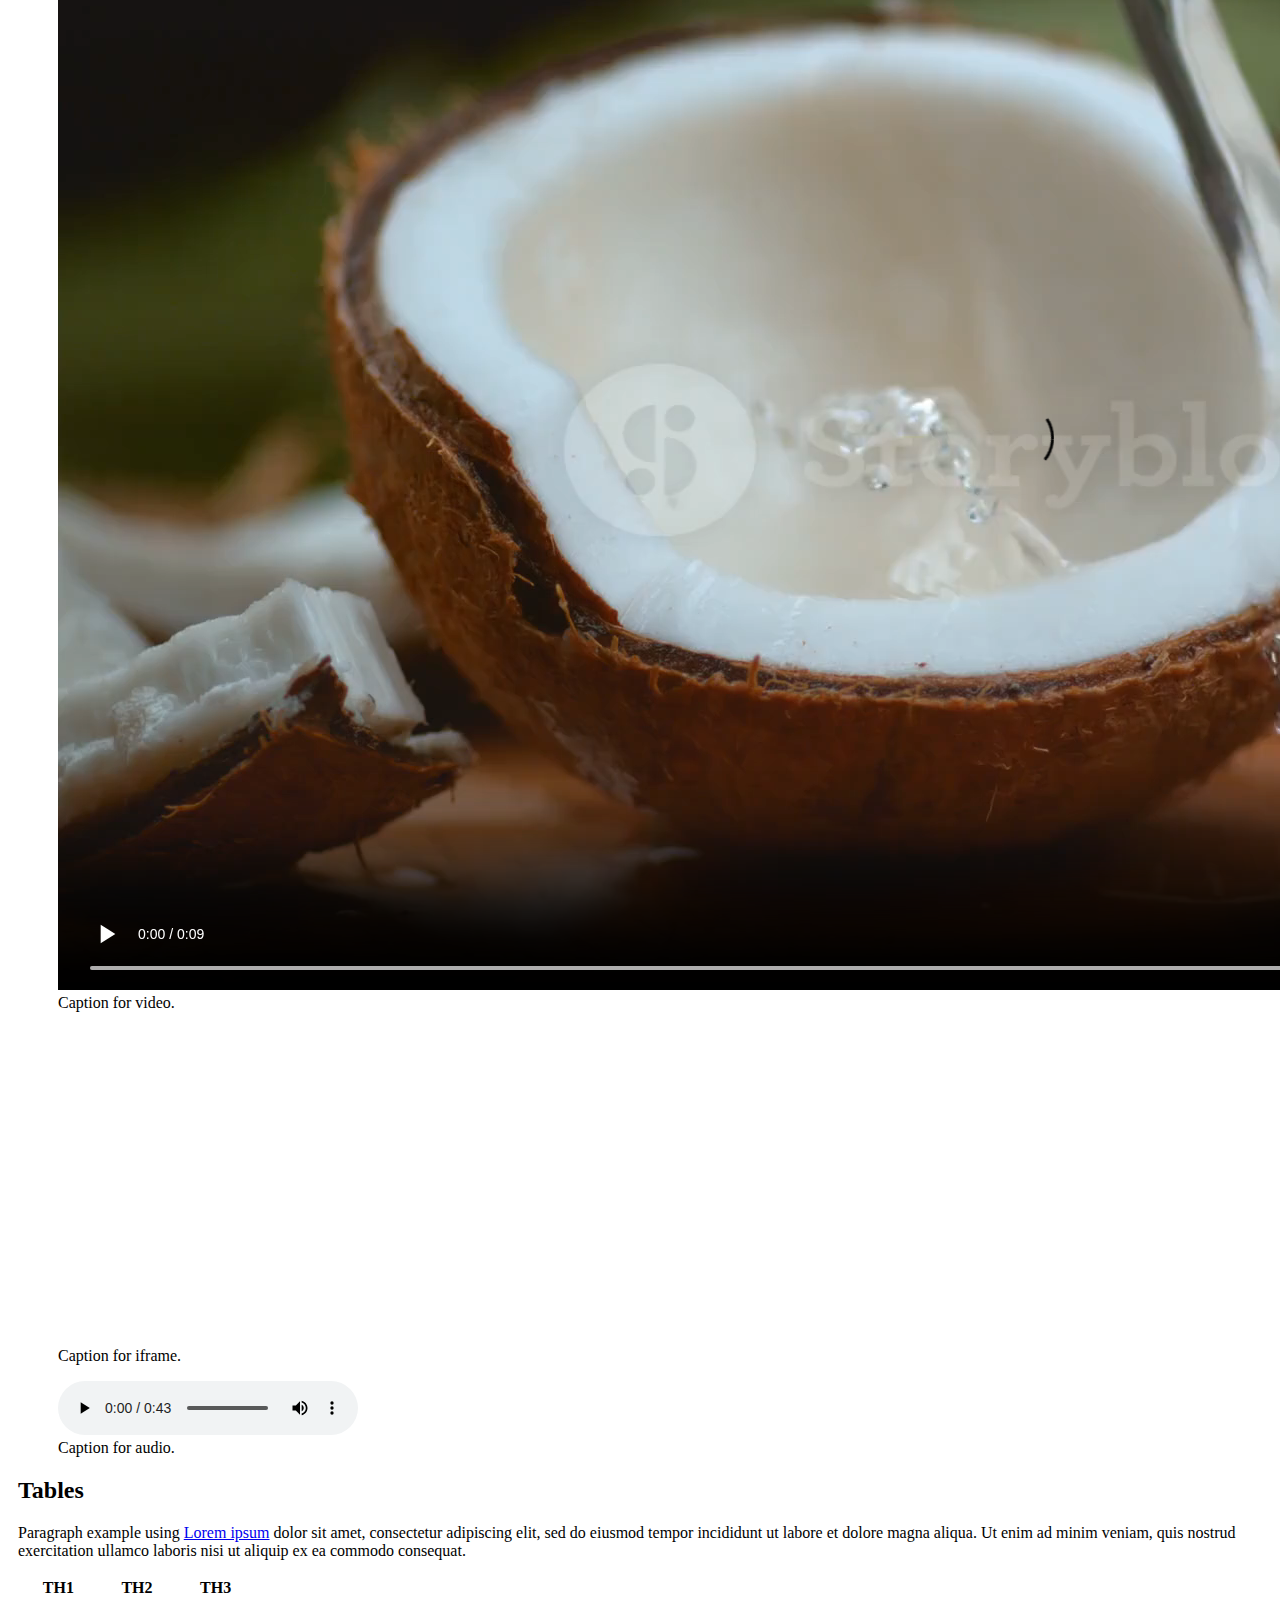
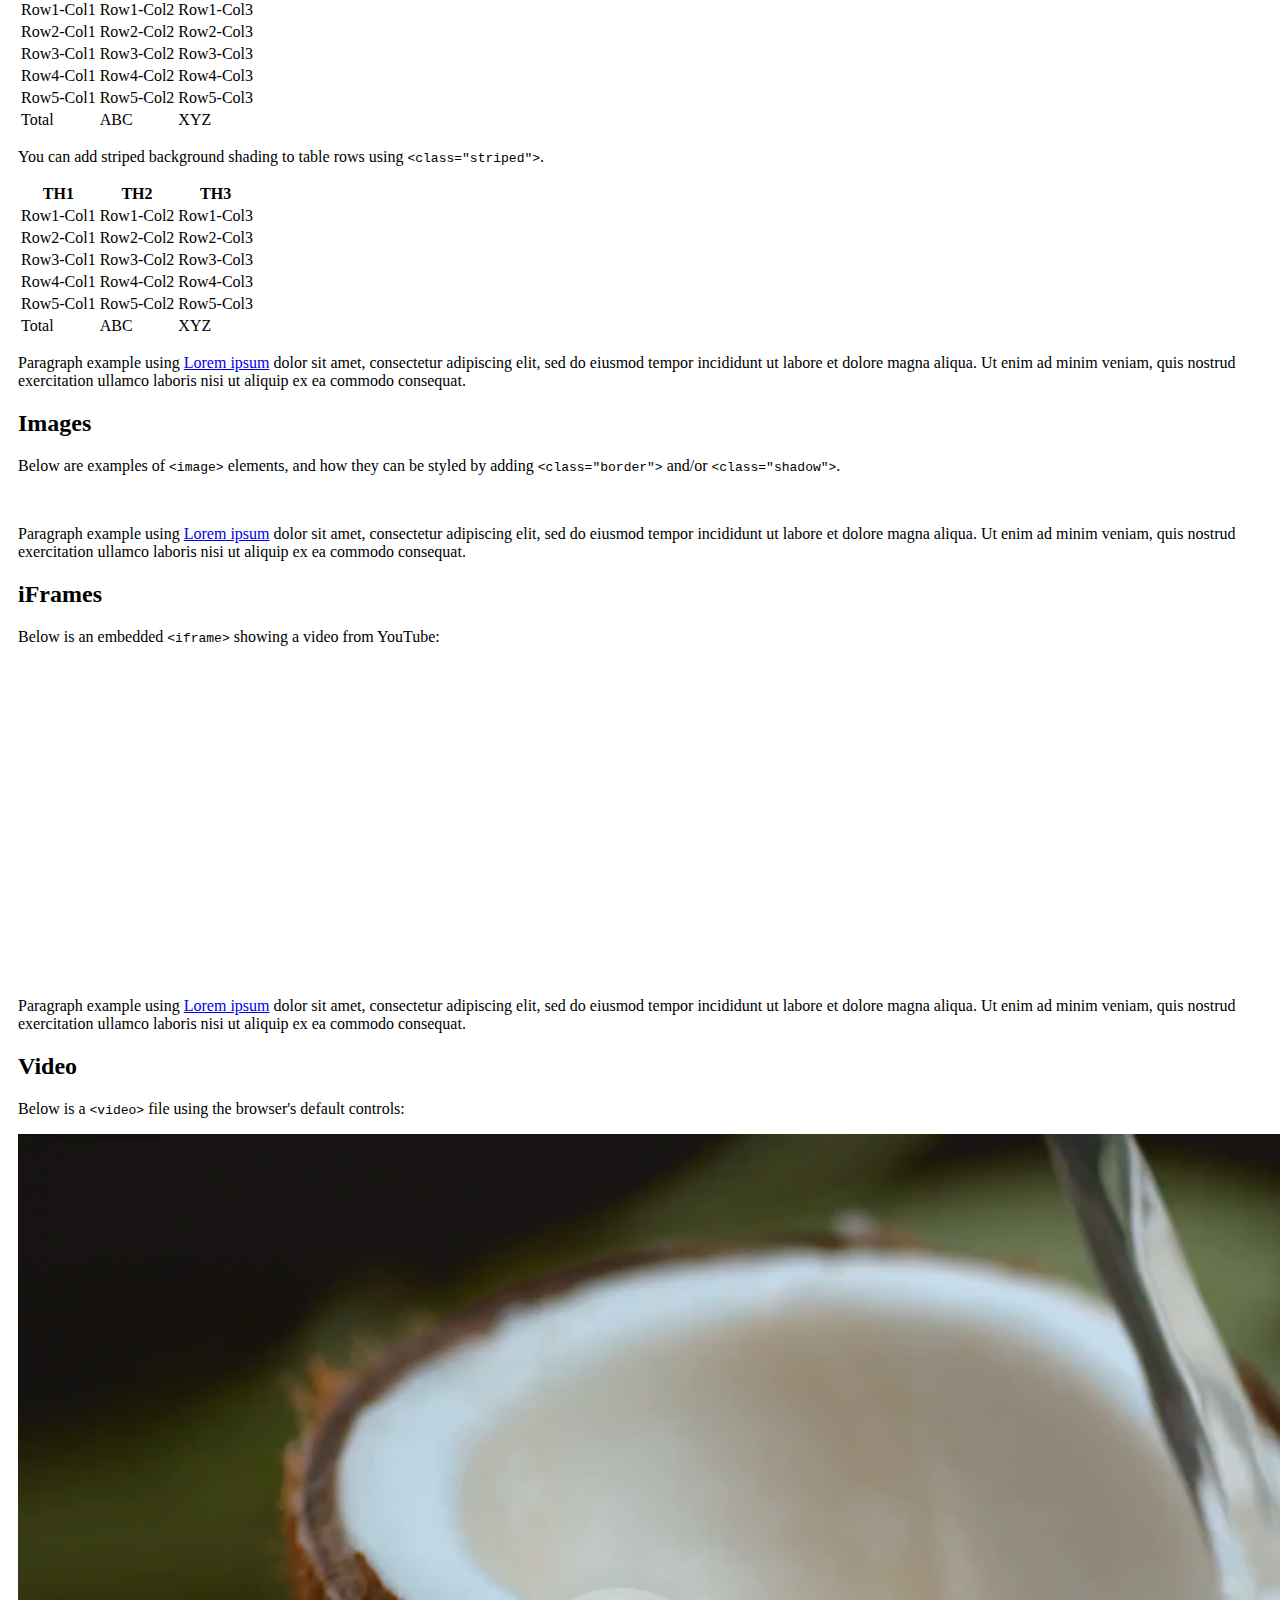
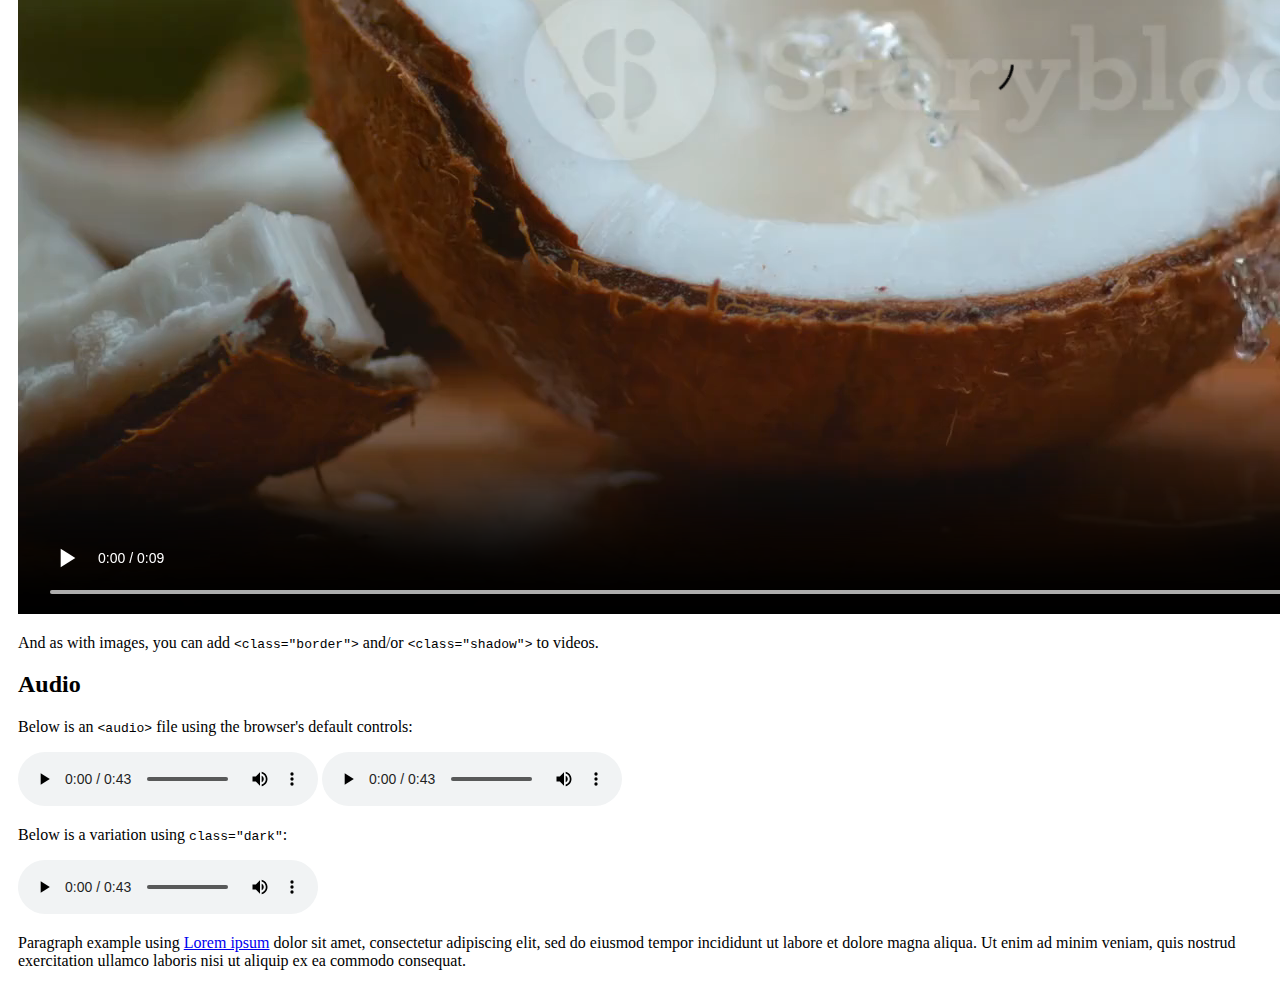
==== commit e64c83bf: "Optimized iFrame in desktop view" ====
--- a/demo-content.html
+++ b/demo-content.html
@@ -4,35 +4,30 @@
     <meta charset="UTF-8">
     <meta name="viewport" content="width=device-width, initial-scale=1.0">
     <title>Demo Content</title>
-    <link id="themeStylesheet" rel="stylesheet" href="">
-
     <script>
-      // Dynamically load a stylesheet based on parameter in SRC from index.html.
-      // Use an IIFE (Immediately Invoked Function Expression) to speed up loading.
-      // (Using window.onload resulted in very slow loading.)
-      (function loadStyleSheet() {
-          const urlParams = new URLSearchParams(window.location.search);
-          const stylesheetName = urlParams.get('style');
-          const link = document.createElement('link');
-          link.rel = 'stylesheet';
-          link.href = stylesheetName;
-          document.head.appendChild(link);
-      })();
-
-      /* Start of Theme Toggle for Mobile Mode (part 2/2) */
-      document.addEventListener("DOMContentLoaded", function () {
-        const themeStylesheet = document.getElementById("themeStylesheet");
+      const params = new URLSearchParams(window.location.search);
+      const theme = params.get("style");
+      if (theme) {
+          document.write('<link rel="stylesheet" href="' + theme + '">');
+      }
+    </script>
+
+    <link id="themeLink" rel="stylesheet" href="">
+    <script>
+        /* Start of Theme Toggle for Mobile Mode (part 2/2) */
+        document.addEventListener("DOMContentLoaded", function () {
+        const themeLink = document.getElementById("themeLink");
         const body = document.body;
 
         function applyTheme(theme) {
             if (theme === "none") {
-                themeStylesheet.removeAttribute("href");
+                themeLink.removeAttribute("href");
                 body.classList.remove("dark-mode");
             } else if (theme === "light") {
-                themeStylesheet.setAttribute("href", "toddy.css");
+                themeLink.setAttribute("href", "toddy.css");
                 body.classList.remove("dark-mode");
             } else if (theme === "dark") {
-                themeStylesheet.setAttribute("href", "toddy.css");
+                themeLink.setAttribute("href", "toddy.css");
                 body.classList.add("dark-mode");
             }
         }
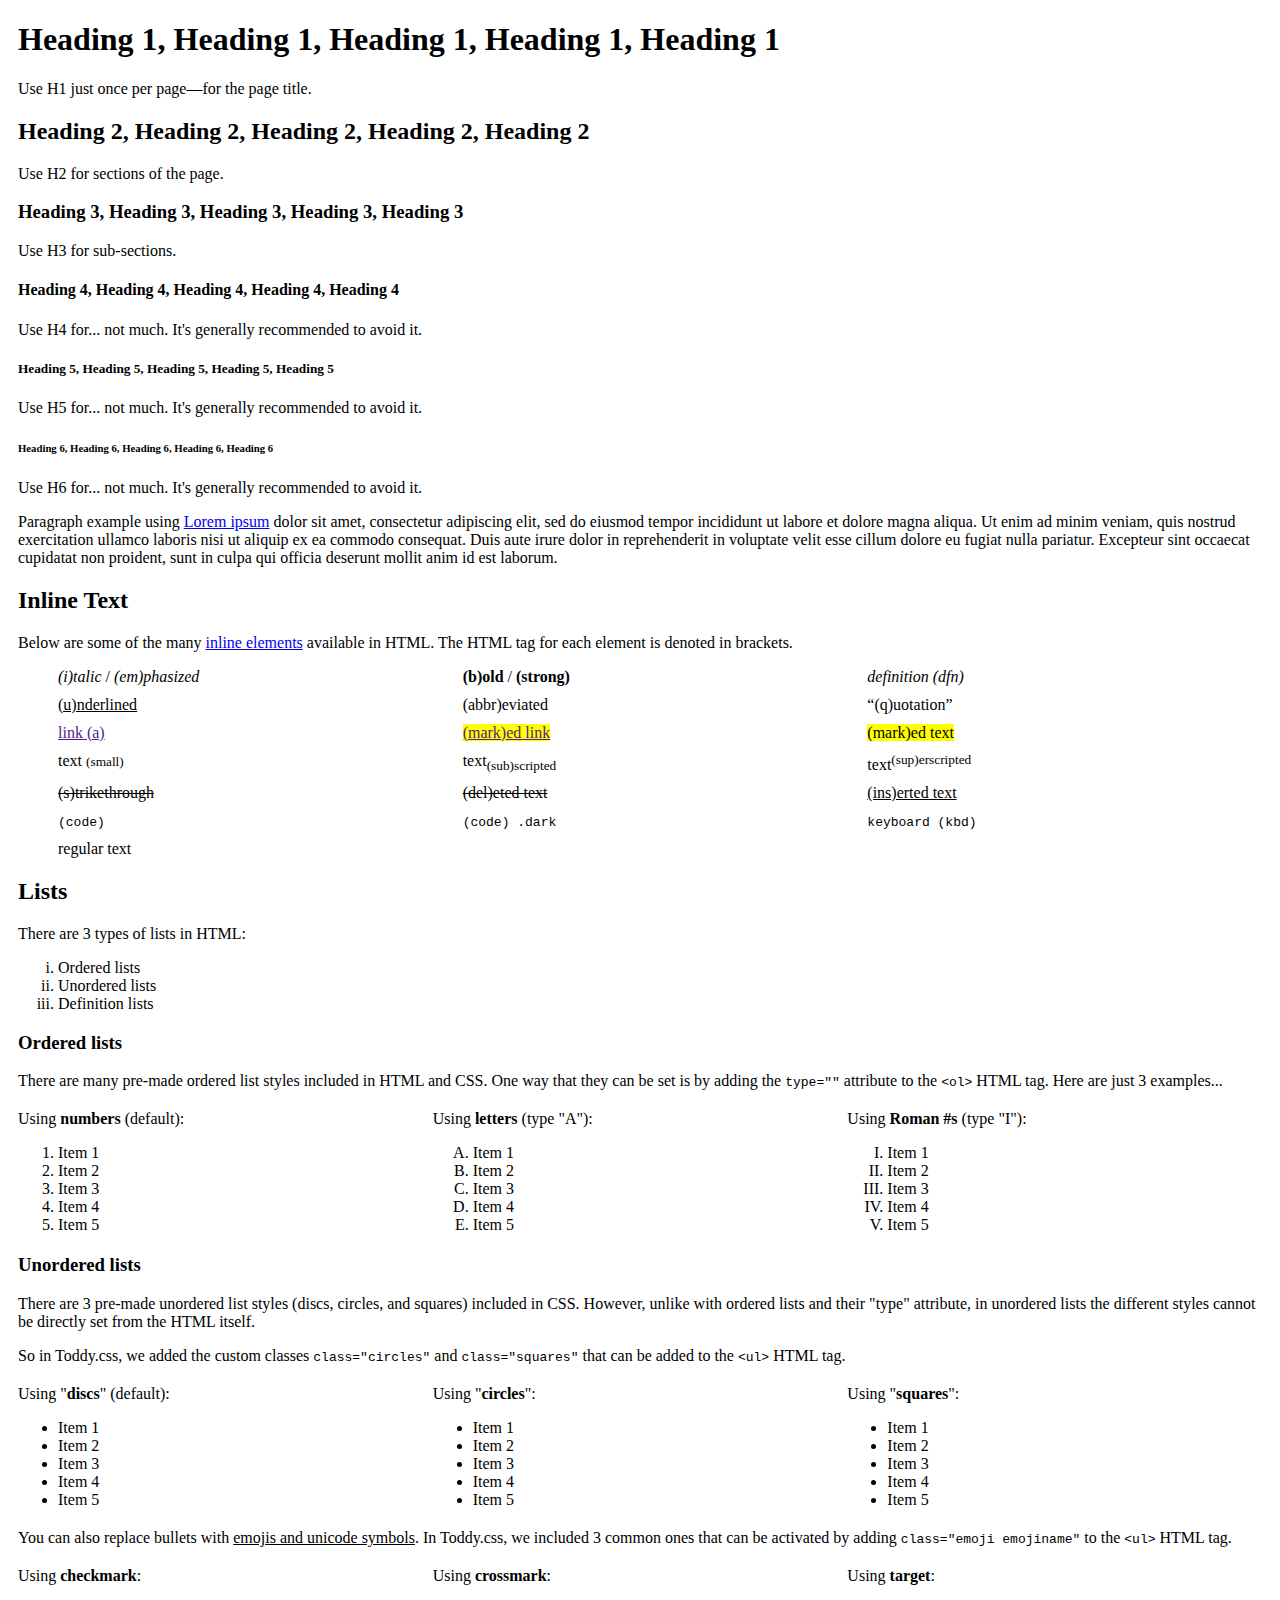
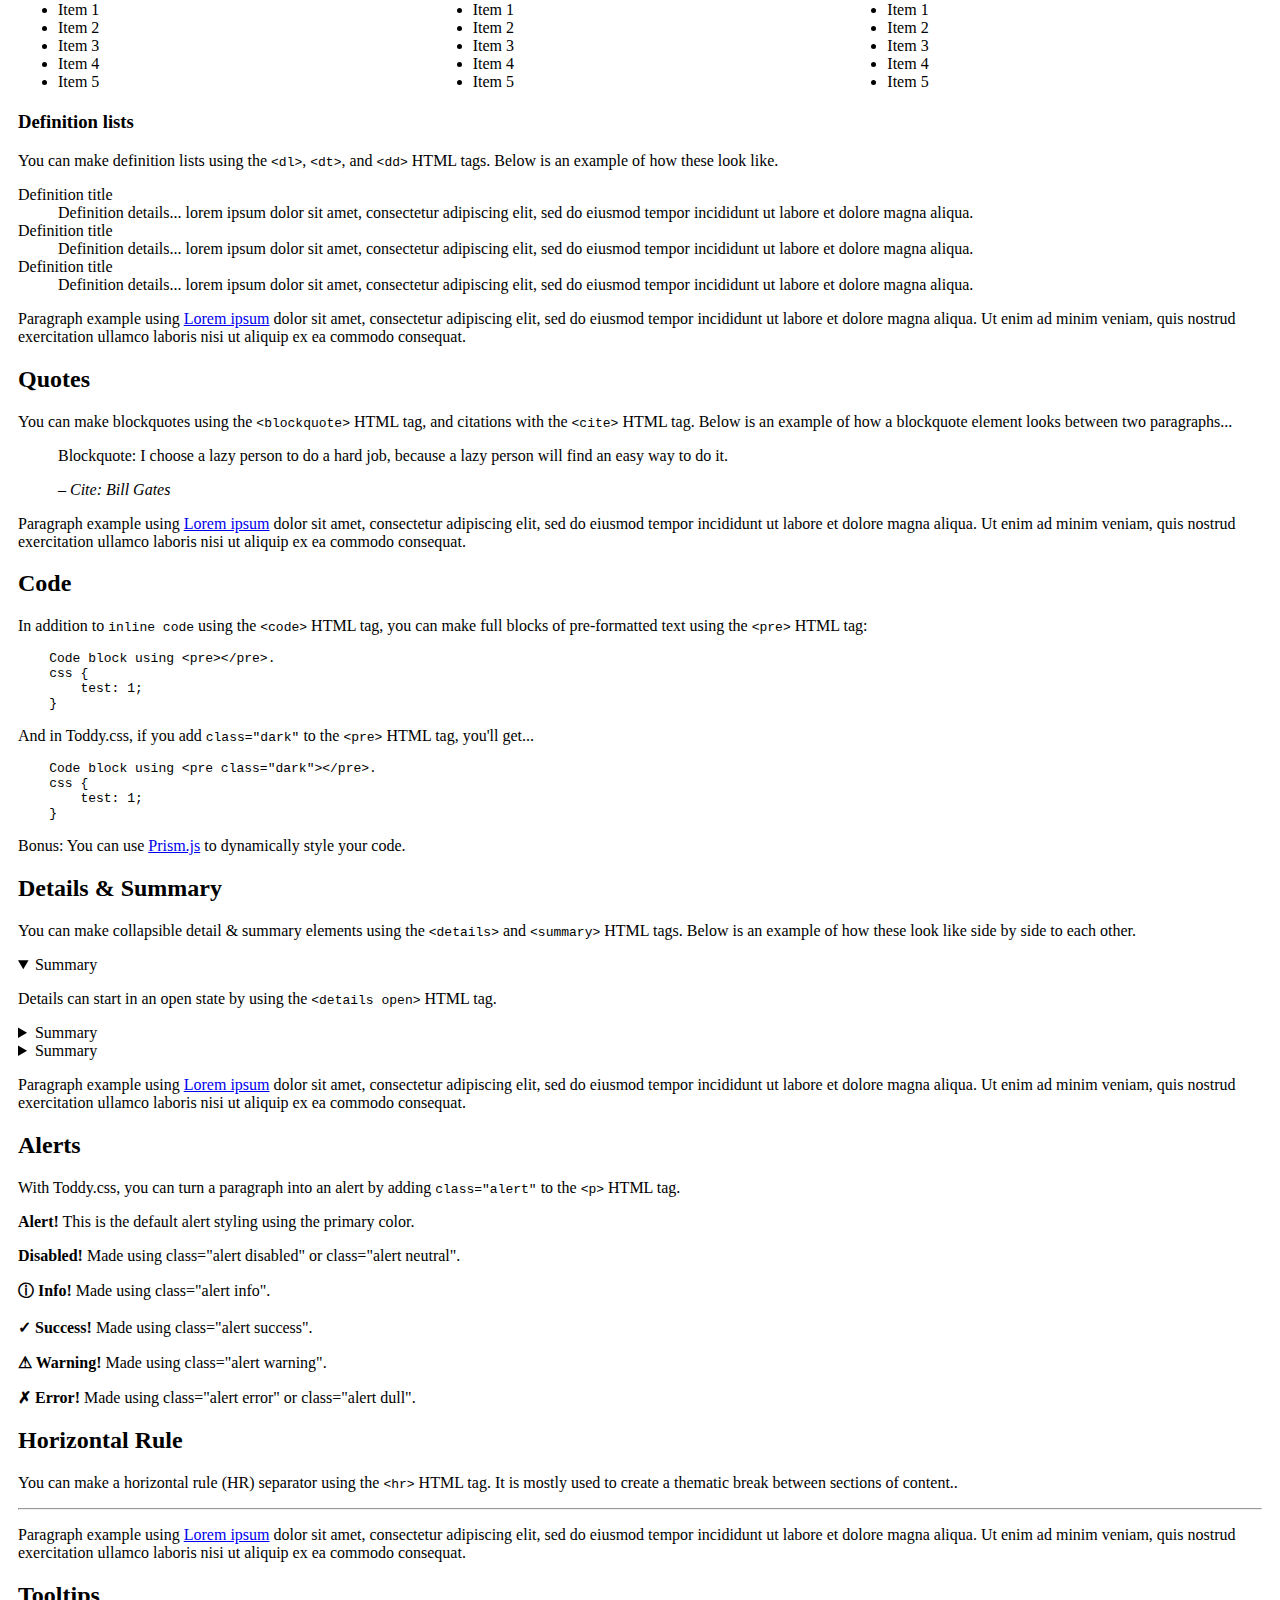
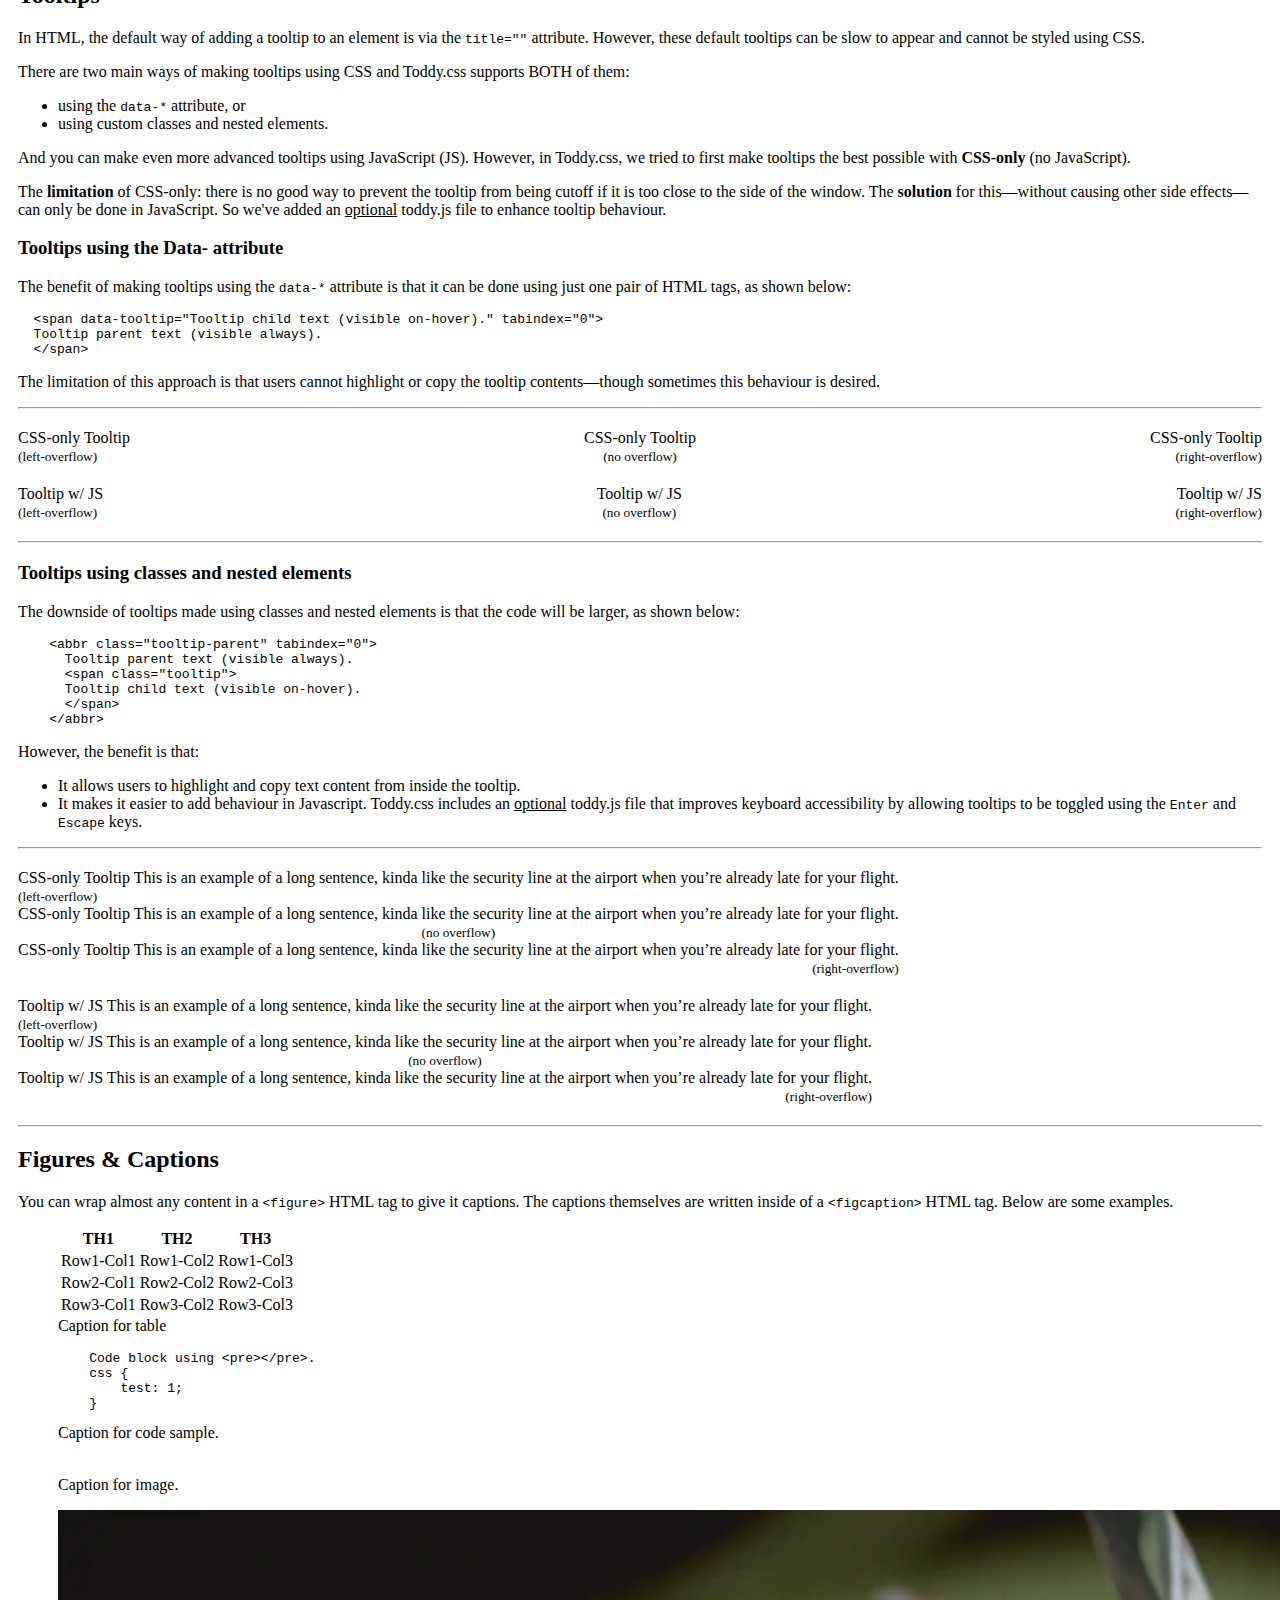
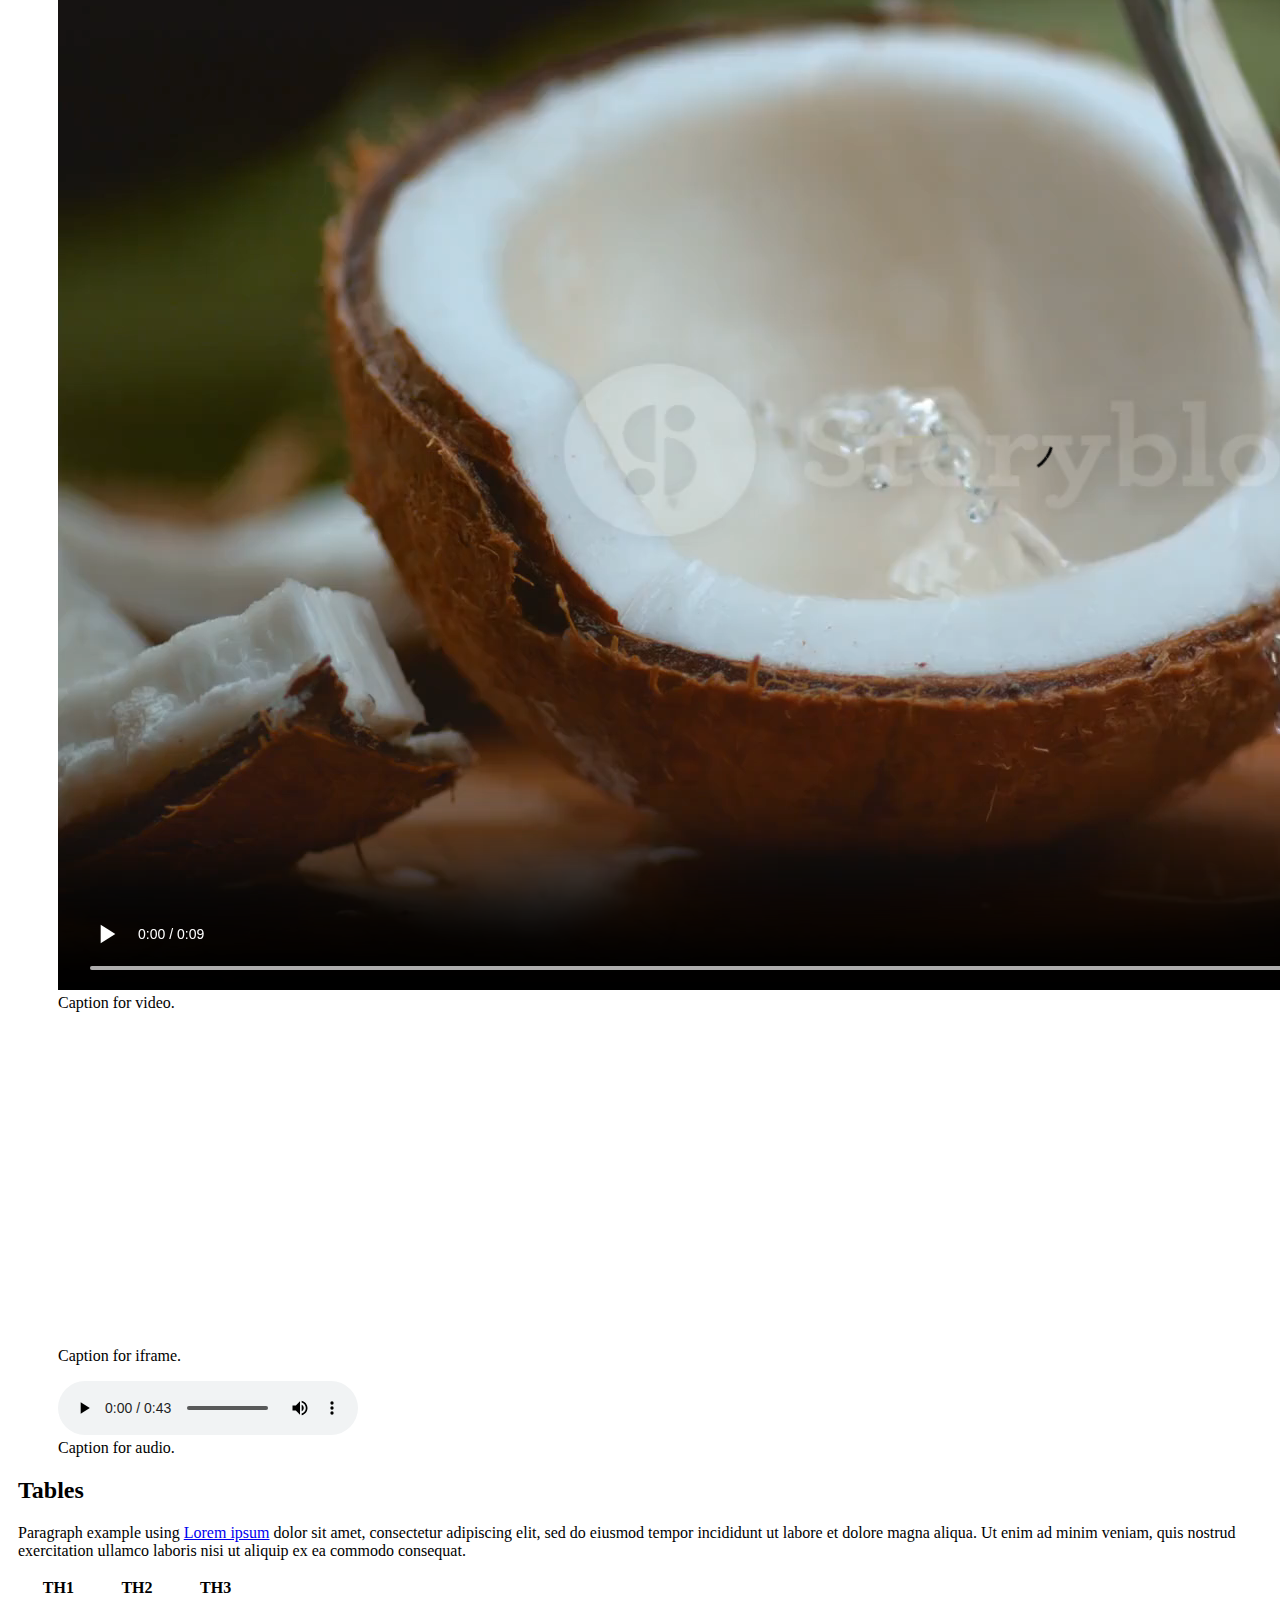
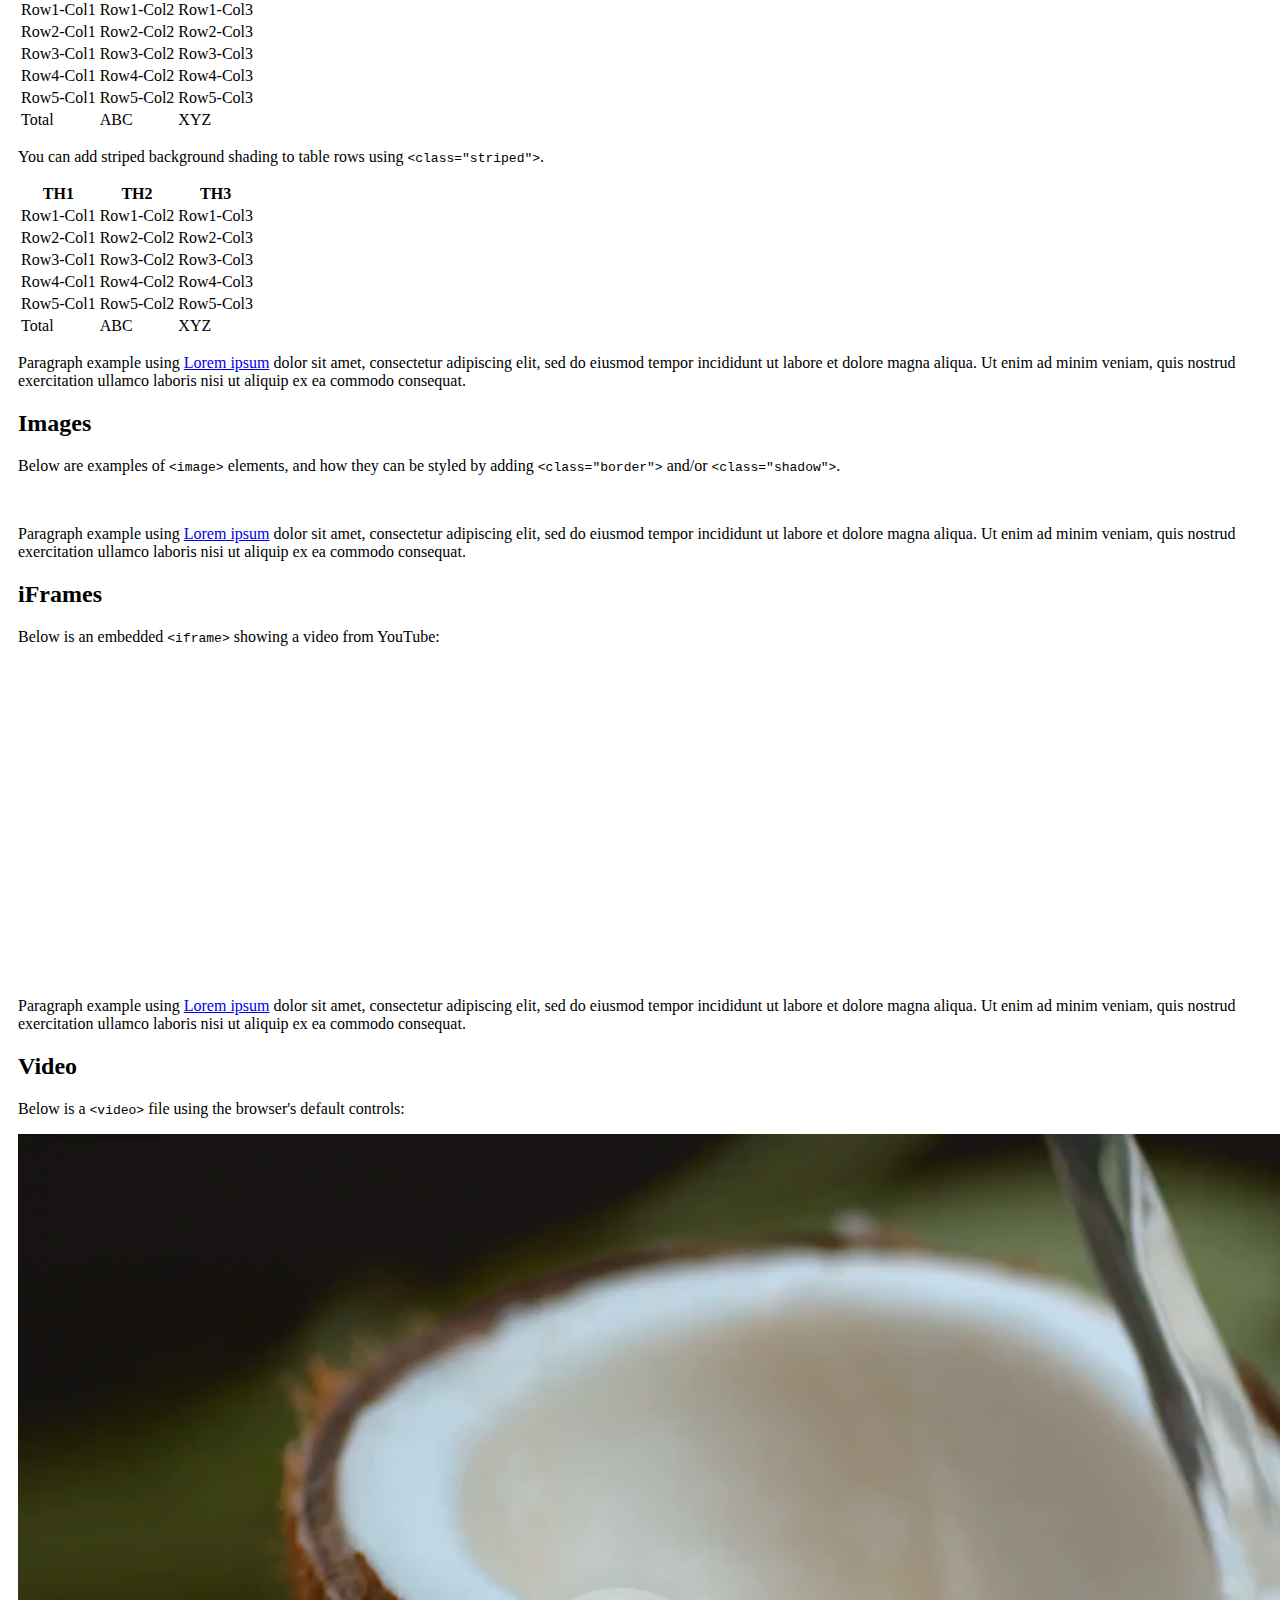
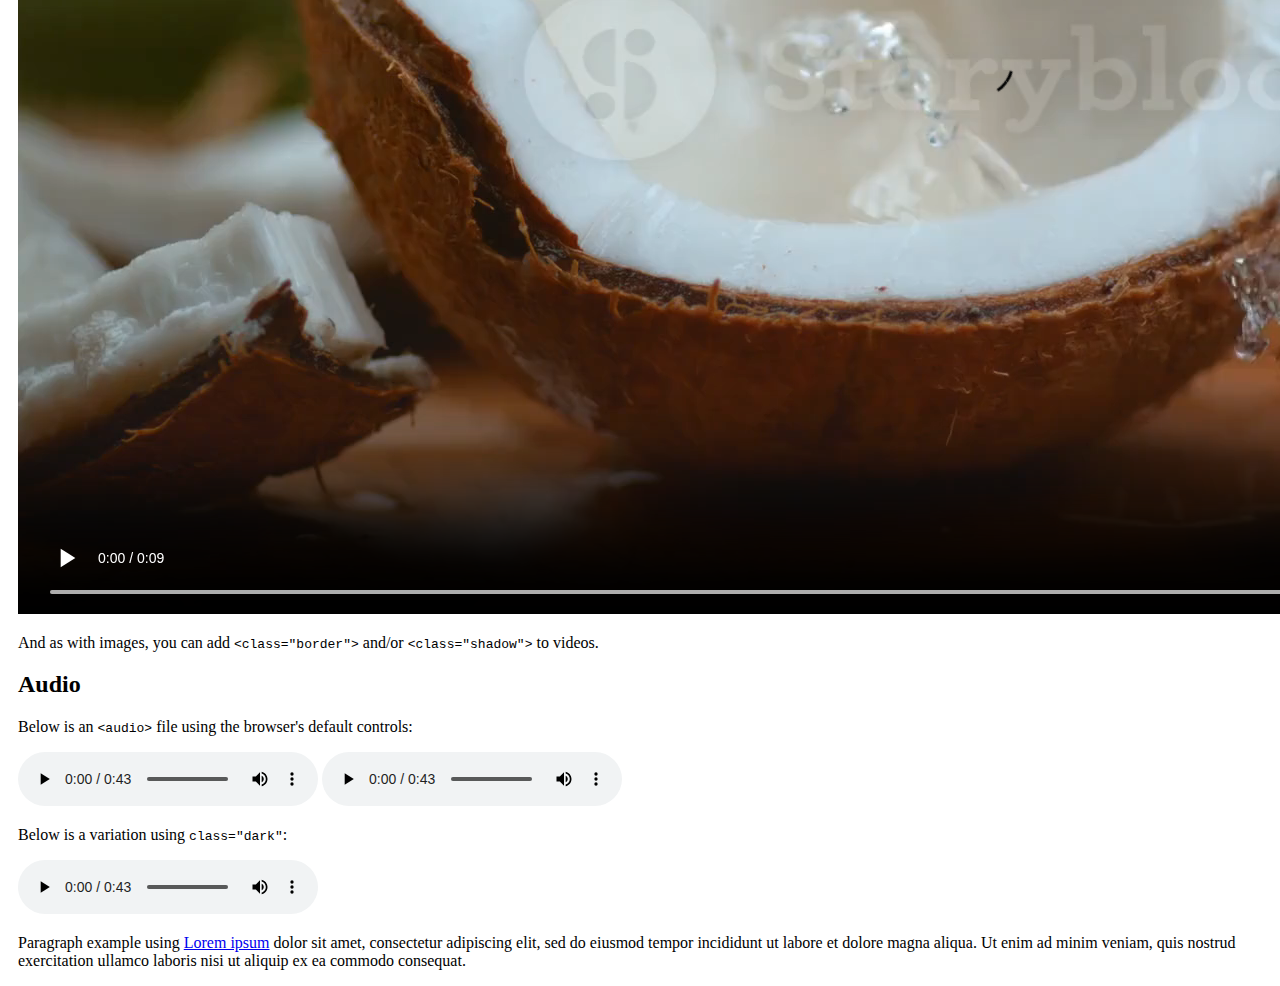
==== commit 847b2a32: "Improved mobile mode" ====
--- a/demo-content.html
+++ b/demo-content.html
@@ -5,42 +5,13 @@
     <meta name="viewport" content="width=device-width, initial-scale=1.0">
     <title>Demo Content</title>
     <script>
+      /* Theme handling for both Desktop Mode & Mobile Mode (part 2/2) */
       const params = new URLSearchParams(window.location.search);
       const theme = params.get("style");
       if (theme) {
-          document.write('<link rel="stylesheet" href="' + theme + '">');
+          document.write('<link rel="stylesheet" href="css/' + theme + '">');
       }
     </script>
-
-    <link id="themeLink" rel="stylesheet" href="">
-    <script>
-        /* Start of Theme Toggle for Mobile Mode (part 2/2) */
-        document.addEventListener("DOMContentLoaded", function () {
-        const themeLink = document.getElementById("themeLink");
-        const body = document.body;
-
-        function applyTheme(theme) {
-            if (theme === "none") {
-                themeLink.removeAttribute("href");
-                body.classList.remove("dark-mode");
-            } else if (theme === "light") {
-                themeLink.setAttribute("href", "toddy.css");
-                body.classList.remove("dark-mode");
-            } else if (theme === "dark") {
-                themeLink.setAttribute("href", "toddy.css");
-                body.classList.add("dark-mode");
-            }
-        }
-        // Listen for theme preference changes from the parent:
-        window.addEventListener("message", (event) => {
-            if (event.data.theme) {
-                applyTheme(event.data.theme);
-            }
-        });
-      });
-      /* End of Theme Toggle for Mobile Mode (part 2/2) */
-    </script>
-
     <style>
       body {
         padding: 0 10px; /* Add some side padding to prevent clipping of focus outline. */
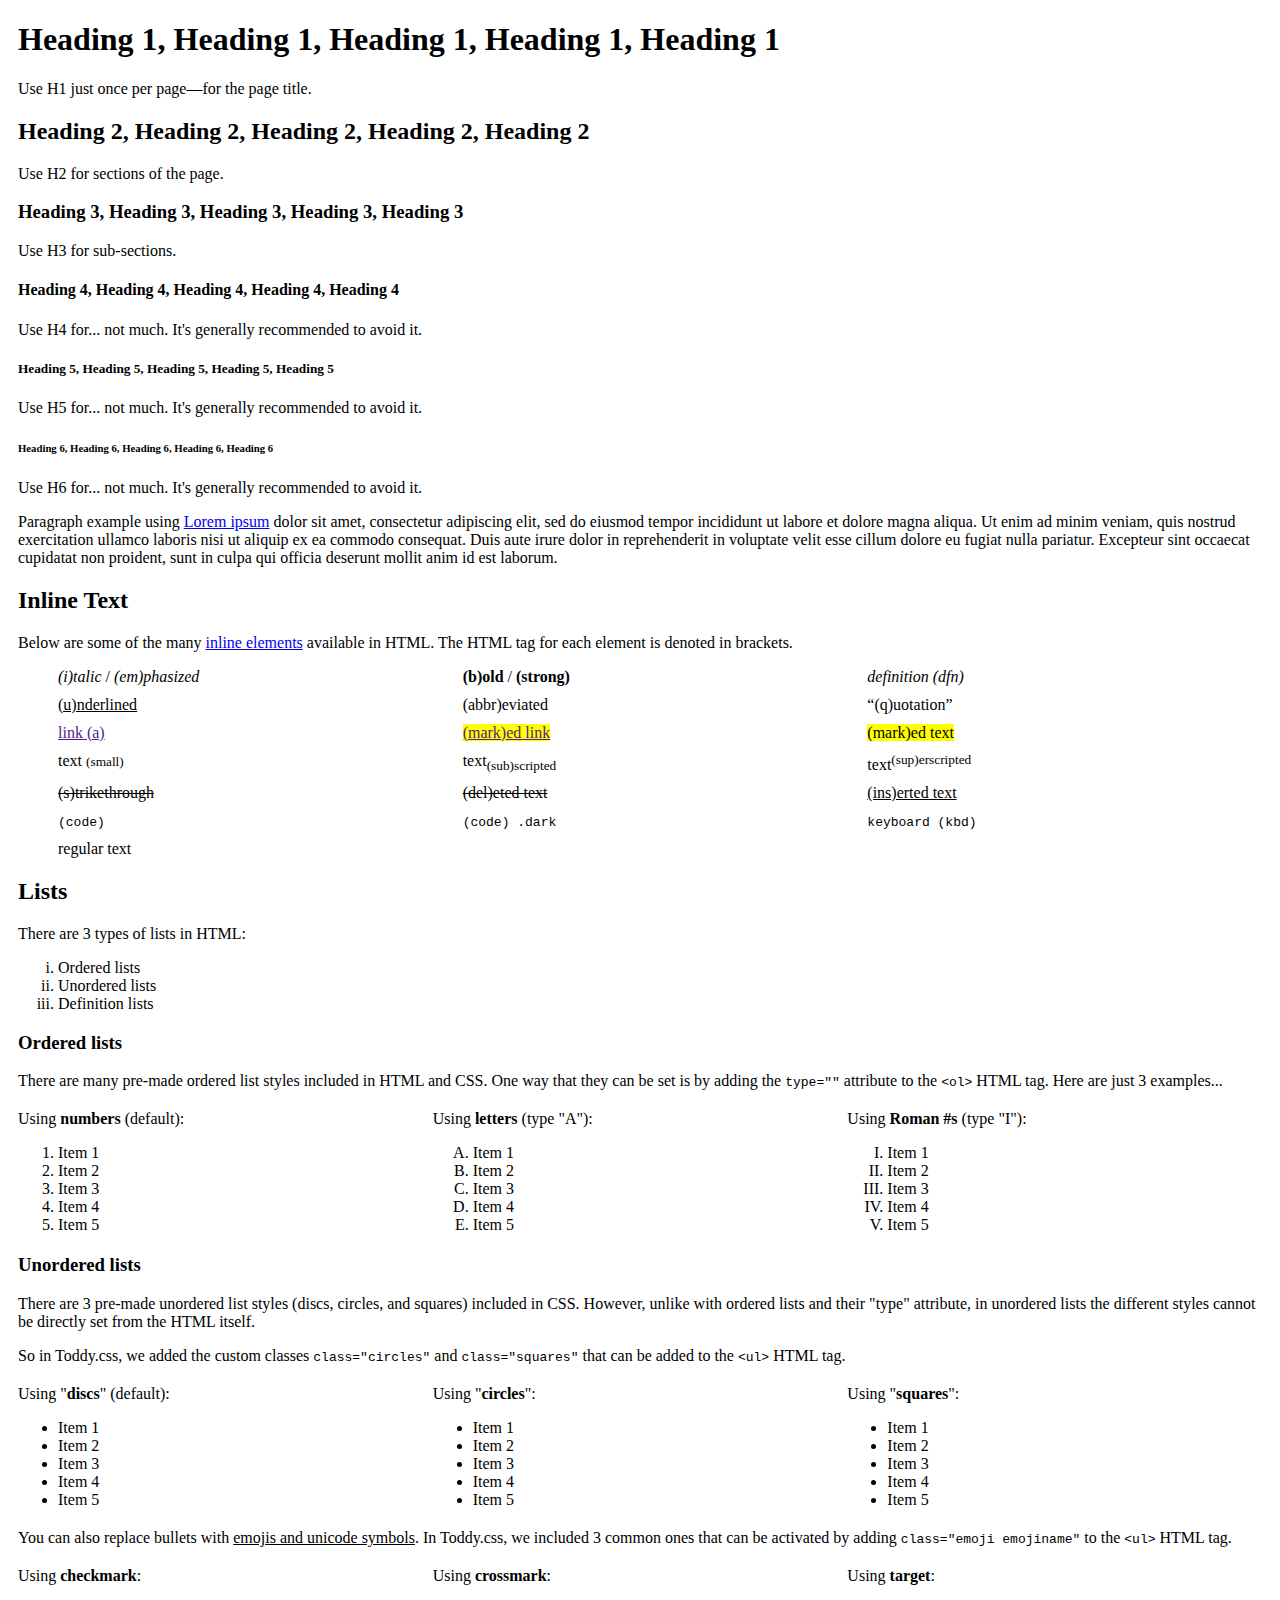
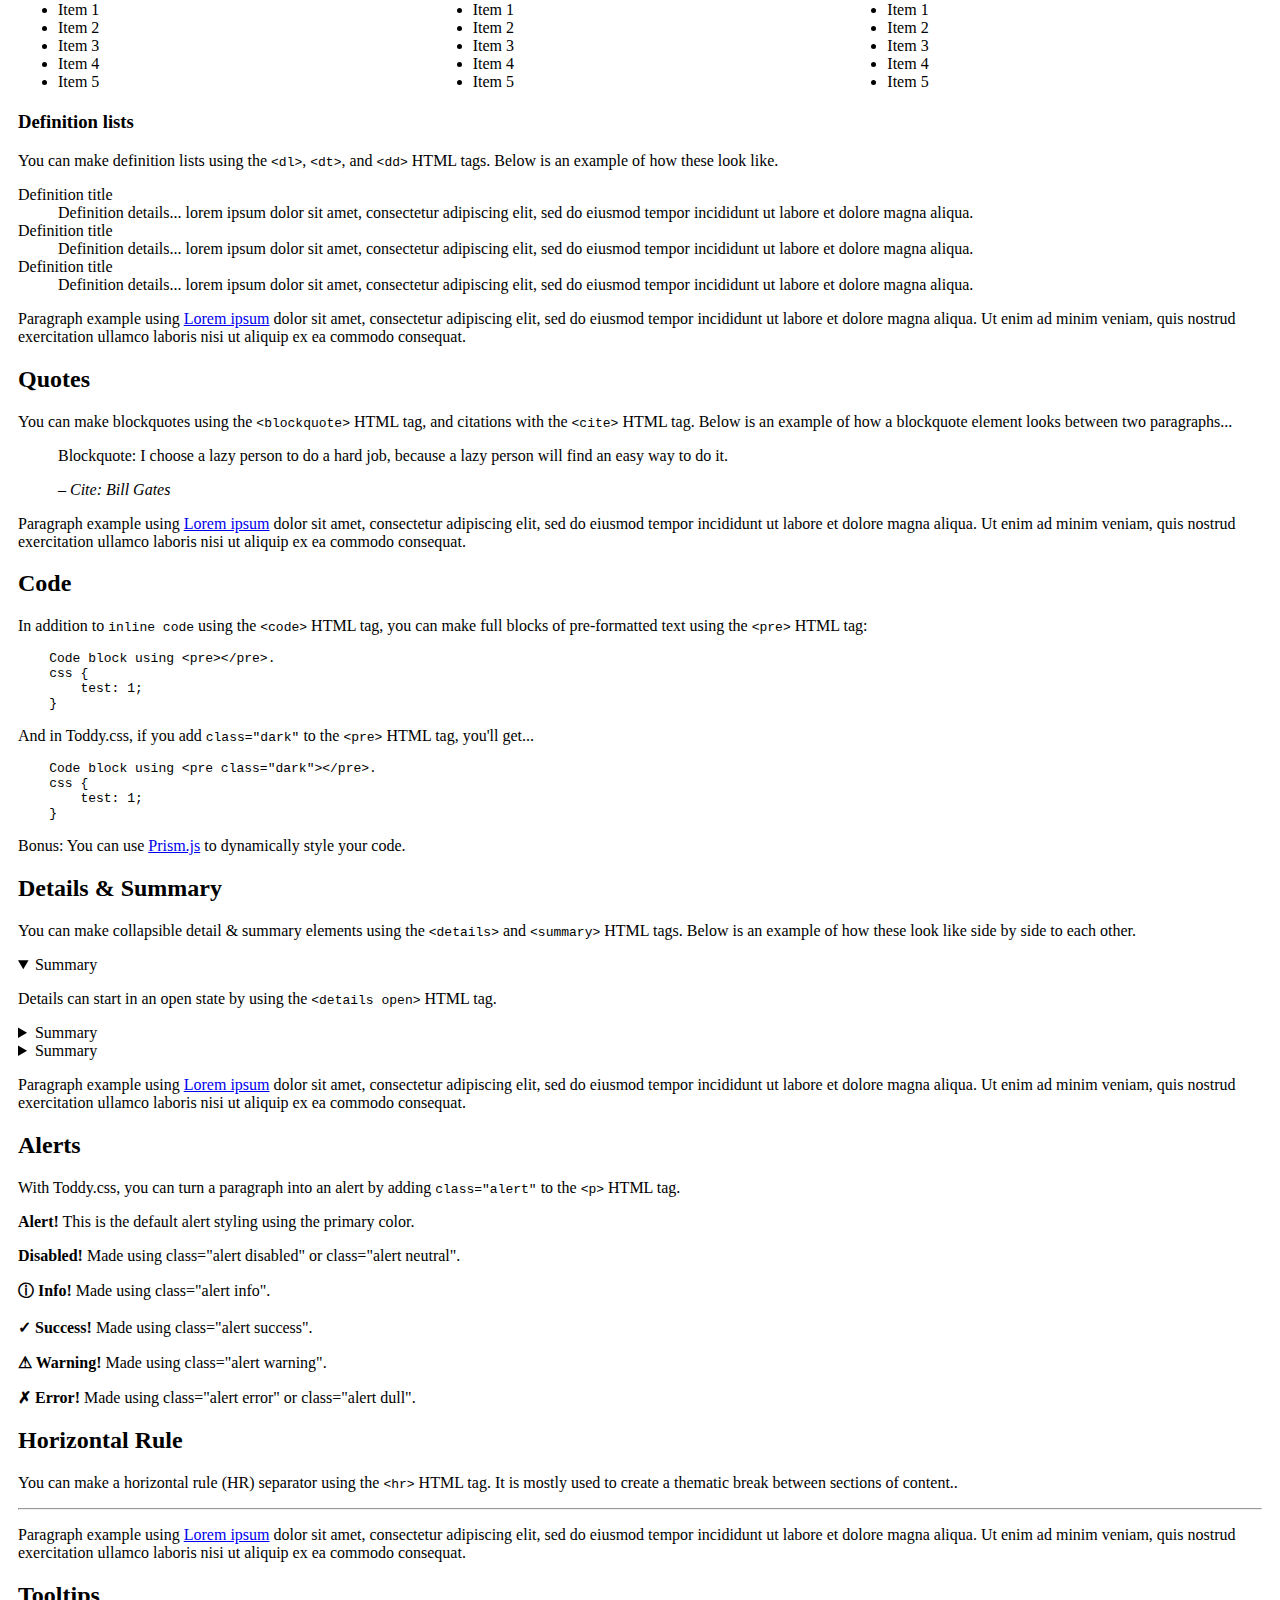
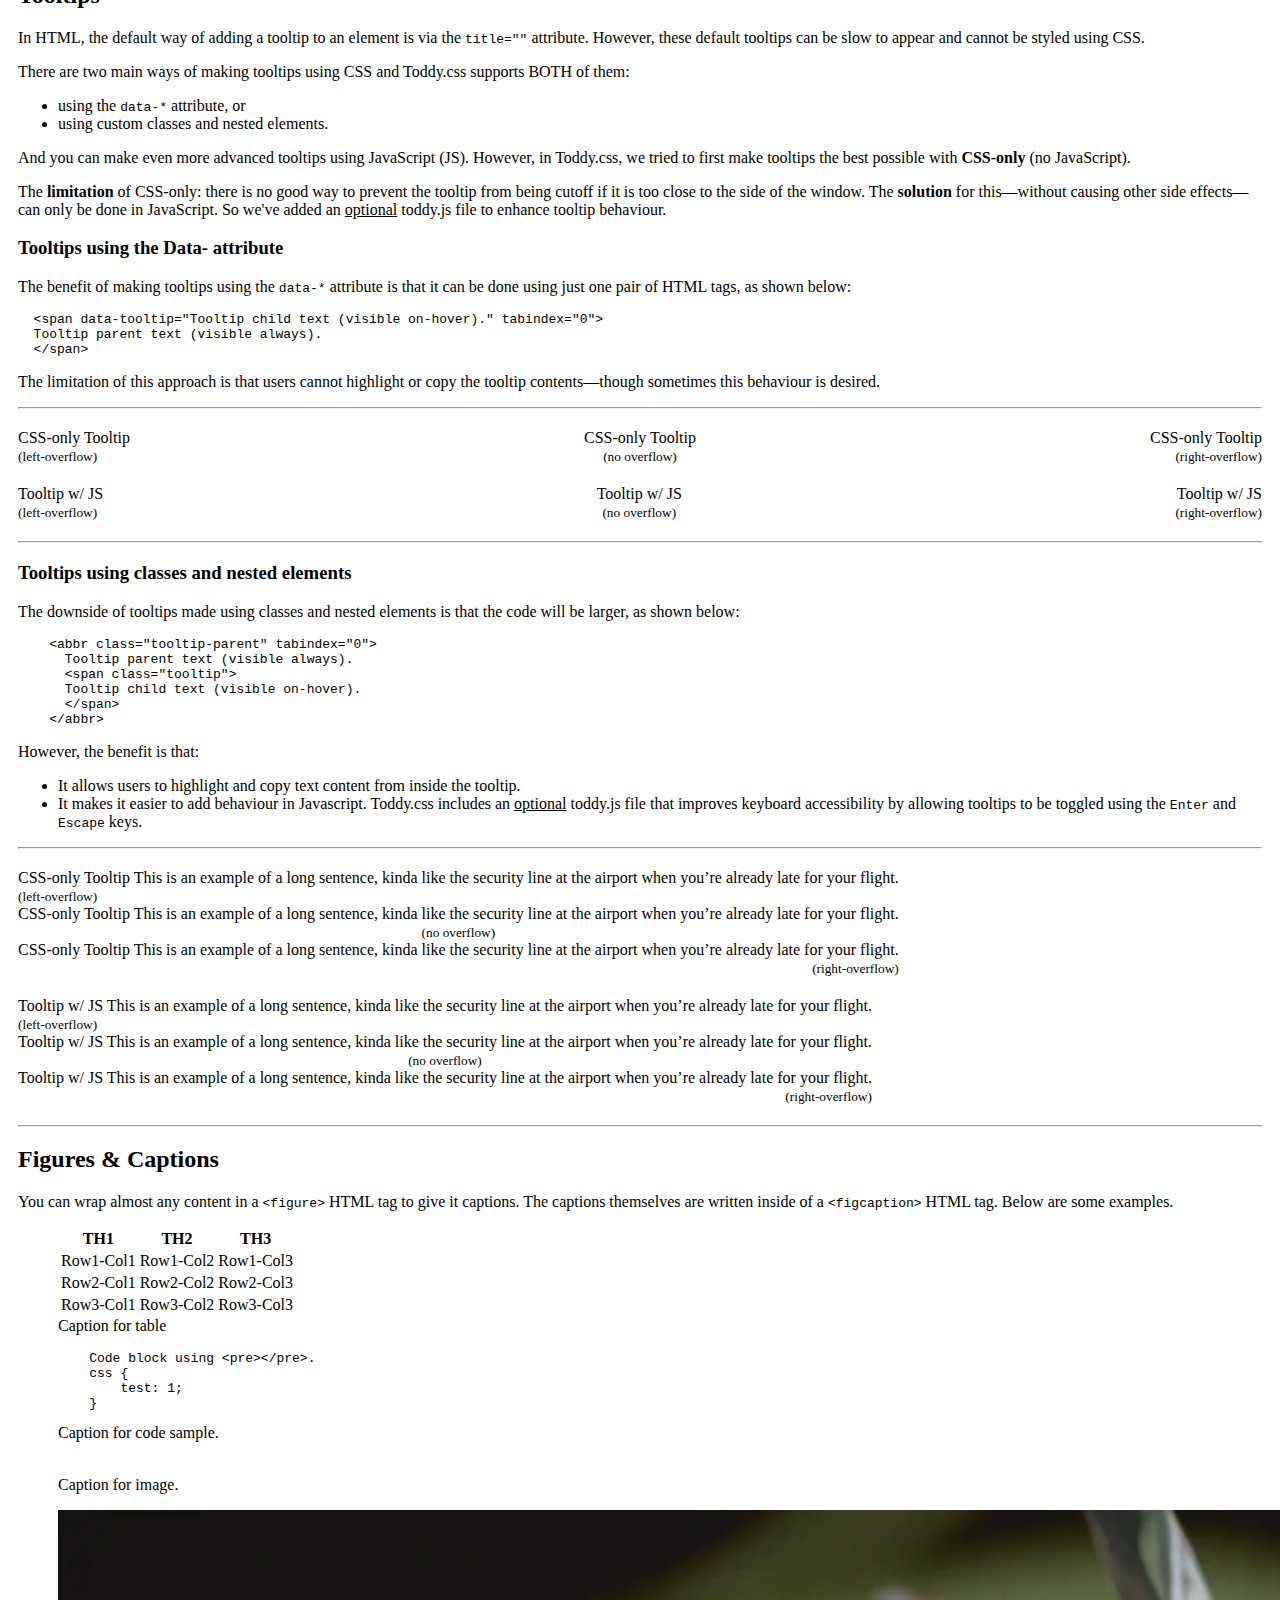
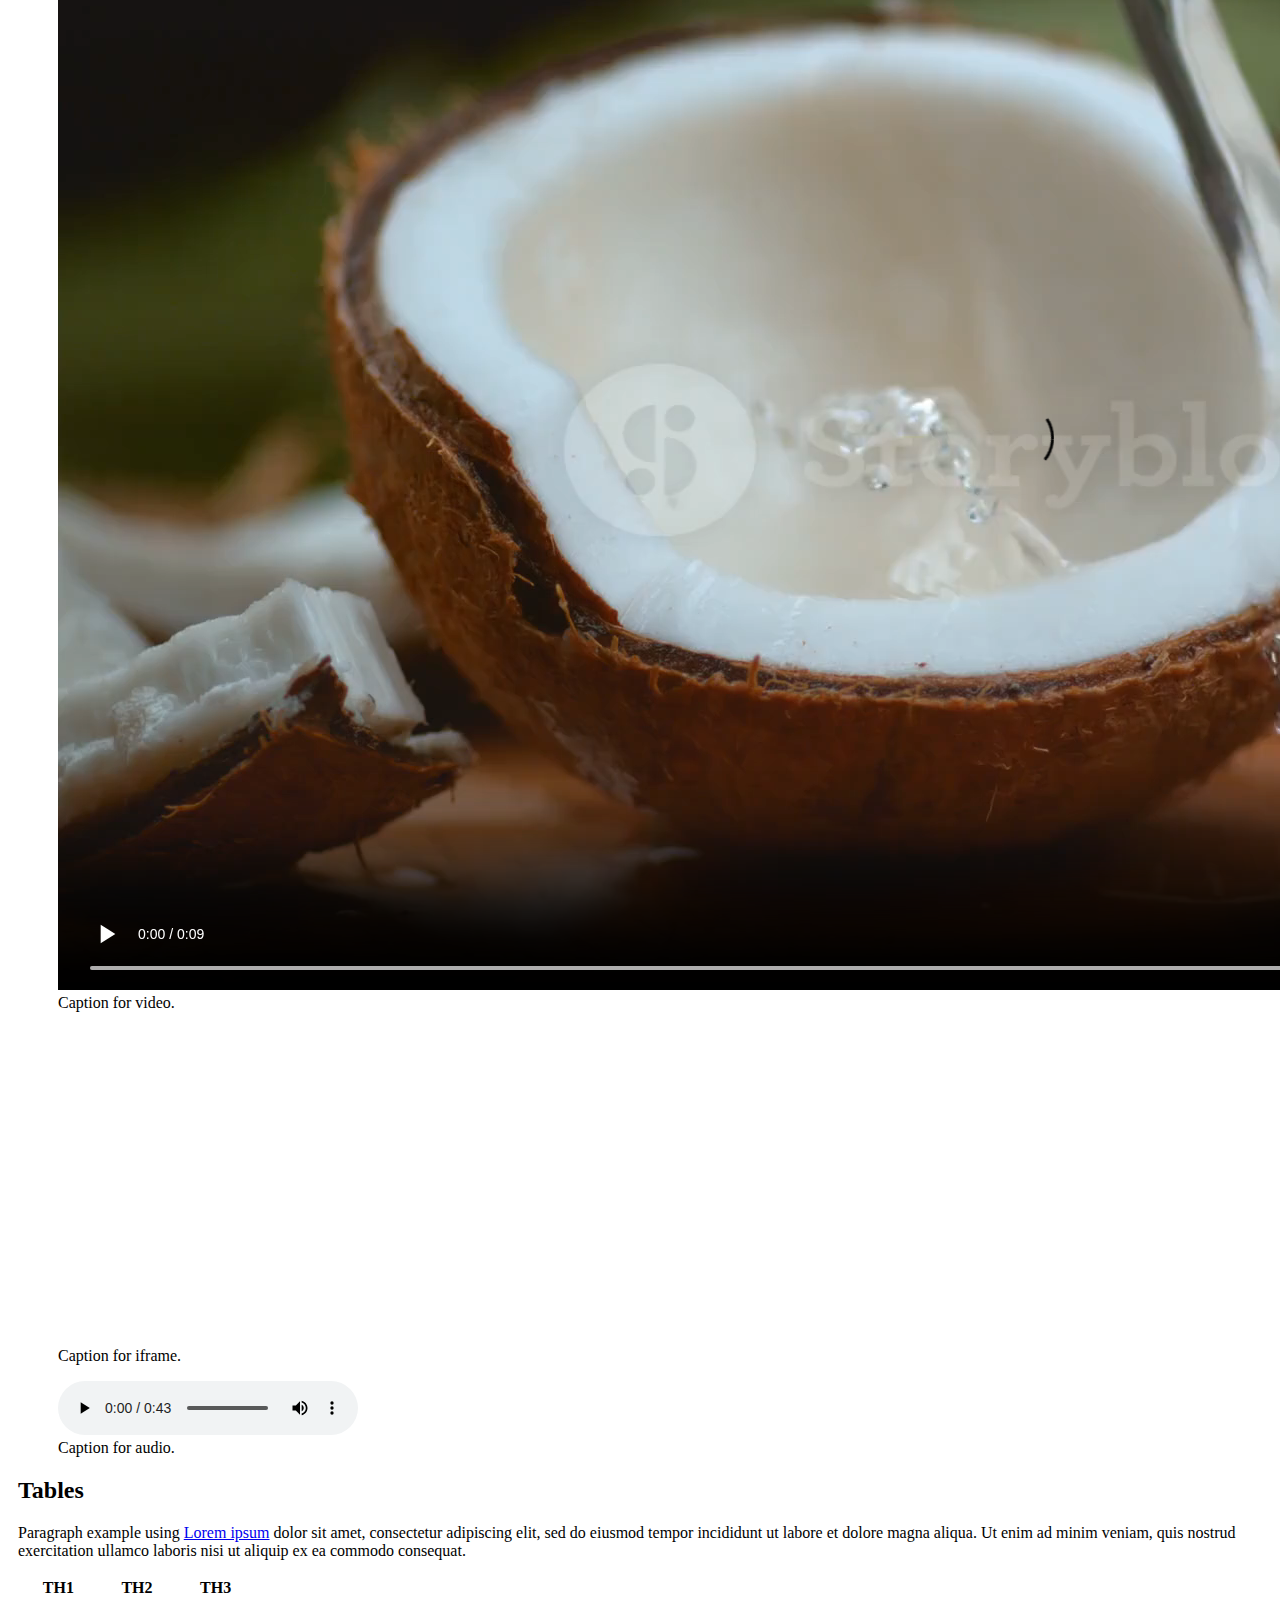
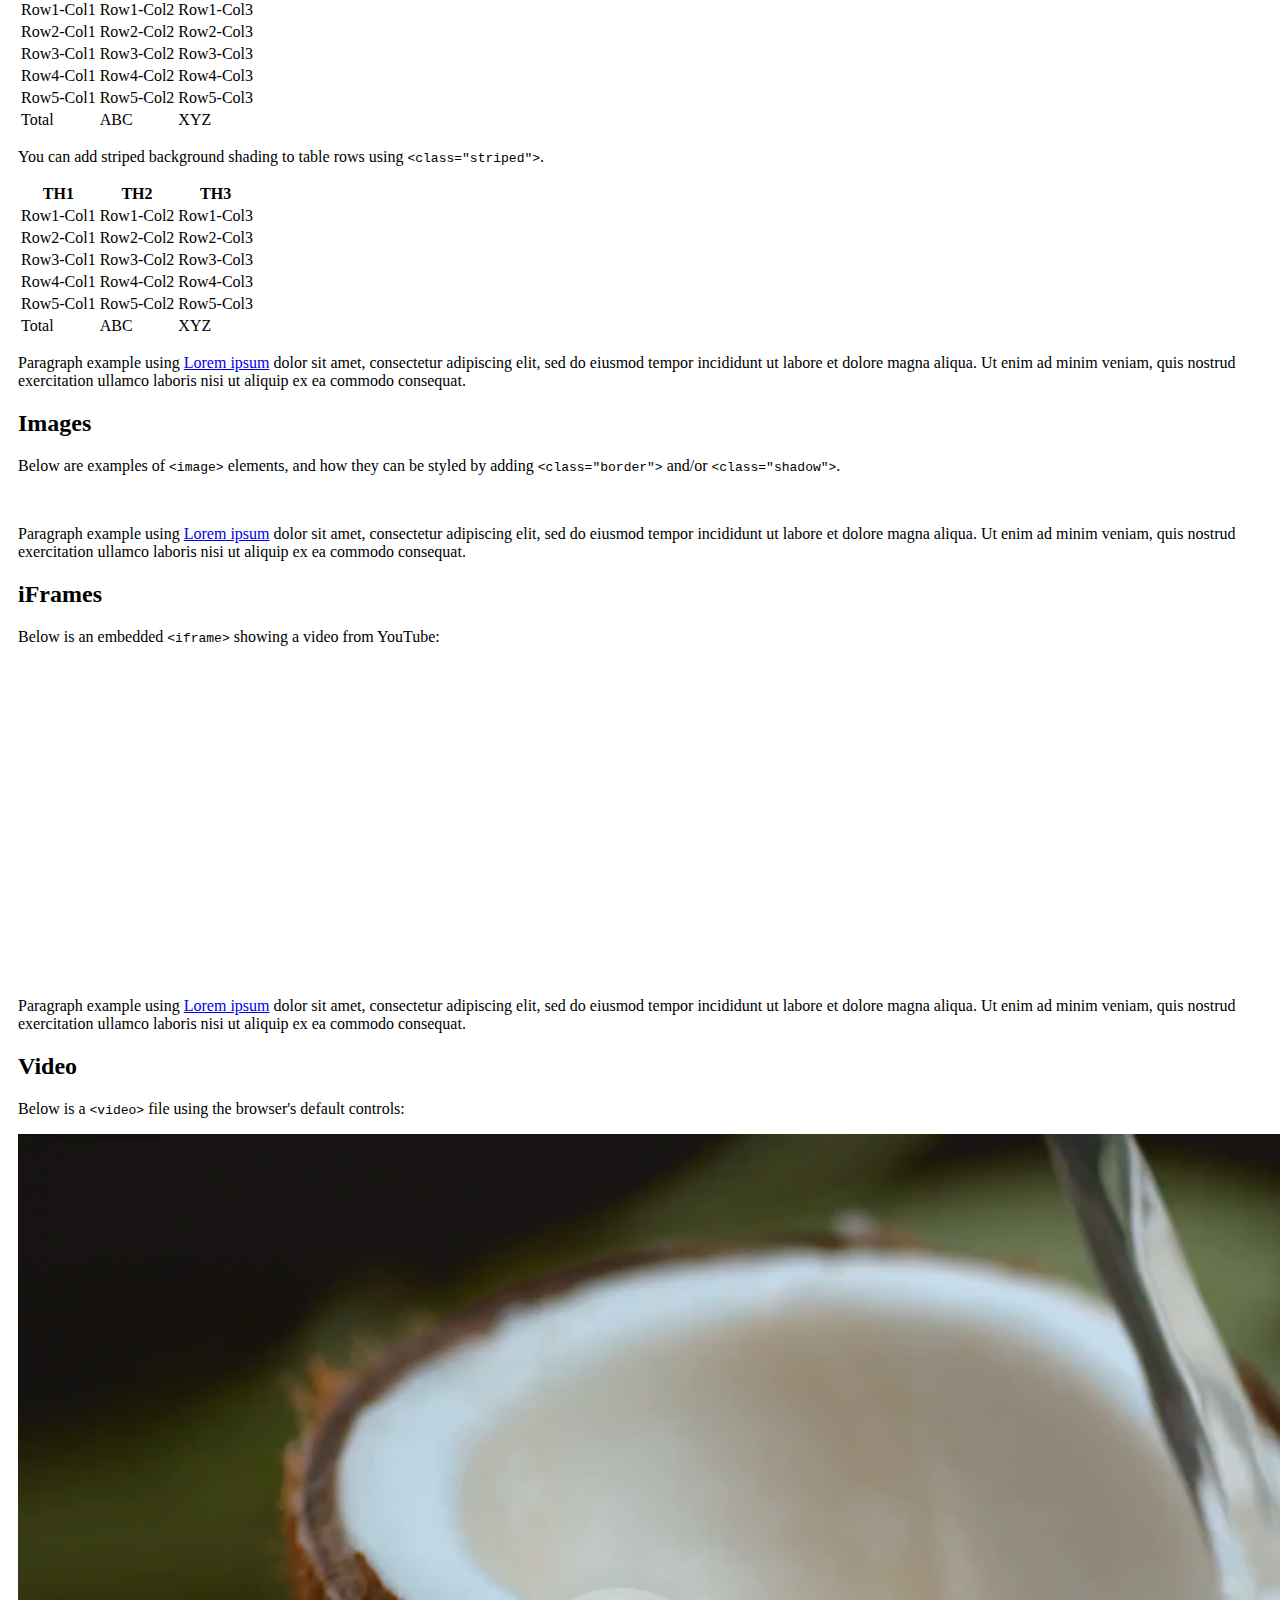
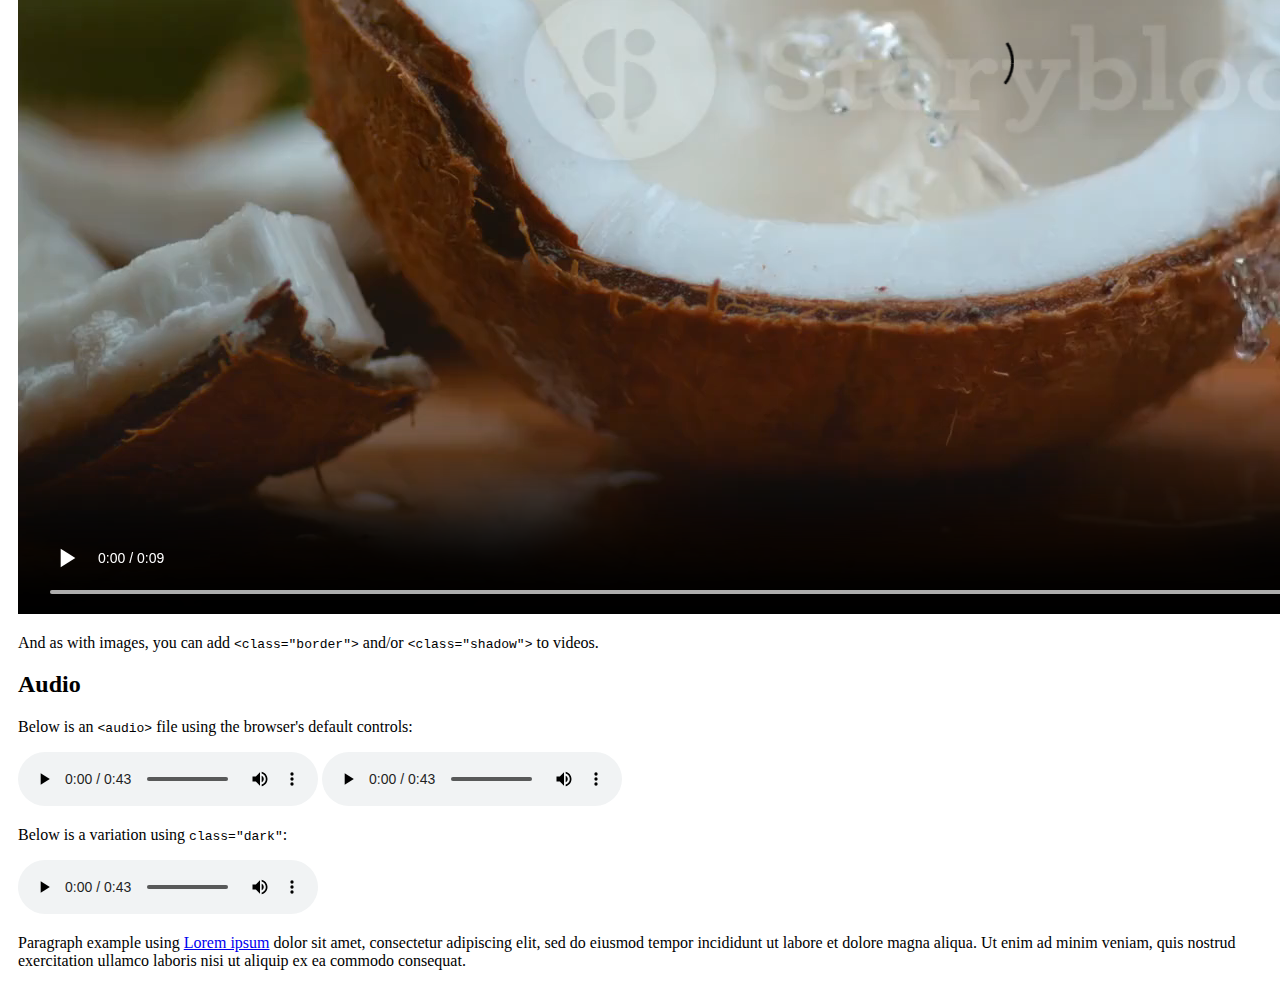
==== commit 166c09f7: "File cleanup" ====
--- a/demo-content.html
+++ b/demo-content.html
@@ -538,13 +538,13 @@
   </figure>
 
   <figure>
-    <img src="image4.jpg" alt="" loading="lazy">
+    <img src="media/image4.jpg" alt="" loading="lazy">
     <figcaption>Caption for image.</figcaption>
   </figure>
 
   <figure>
     <video controls>
-      <source src="coconut.mp4" type="video/mp4" loading="lazy">
+      <source src="media/coconut.mp4" type="video/mp4" loading="lazy">
       Your browser does not support the video tag.
     </video>
     <figcaption>Caption for video.</figcaption>
@@ -557,7 +557,7 @@
 
   <figure>
     <audio controls>
-      <source src="calm-waves-8052.m4a" type="audio/mp4" loading="lazy">
+      <source src="media/calm-waves-8052.m4a" type="audio/mp4" loading="lazy">
       Your browser does not support the audio element.
     </audio>
     <figcaption>Caption for audio.</figcaption>
@@ -657,11 +657,11 @@
 
   <p>Below are examples of <code>&lt;image&gt;</code> elements, and how they can be styled by adding <code>&lt;class="border"&gt;</code> and/or <code>&lt;class="shadow"&gt;</code>.</p>
 
-  <img src="image1-500px.jpg" alt="" loading="lazy">
-
-  <img src="image2-500px.jpg" alt="" loading="lazy" class="border">
-
-  <img src="image3-500px.jpg" alt="" loading="lazy" class="shadow">
+  <img src="media/image1-500px.jpg" alt="" loading="lazy">
+
+  <img src="media/image2-500px.jpg" alt="" loading="lazy" class="border">
+
+  <img src="media/image3-500px.jpg" alt="" loading="lazy" class="shadow">
 
   <p>Paragraph example using <a href="https://en.wikipedia.org/wiki/Lorem_ipsum" target="_blank">Lorem ipsum</a> dolor sit amet, consectetur adipiscing elit, sed do eiusmod tempor incididunt ut labore et dolore magna aliqua. Ut enim ad minim veniam, quis nostrud exercitation ullamco laboris nisi ut aliquip ex ea commodo consequat.</p>
 
@@ -680,7 +680,7 @@
   <p>Below is a <code>&lt;video&gt;</code> file using the browser's default controls:</p>
 
   <video controls>
-    <source src="coconut.mp4" type="video/mp4" loading="lazy">
+    <source src="media/coconut.mp4" type="video/mp4" loading="lazy">
     Your browser does not support the video tag.
   </video>
 
@@ -692,26 +692,26 @@
   <p>Below is an <code>&lt;audio&gt;</code> file using the browser's default controls:</p>
 
   <audio controls>
-    <source src="calm-waves-8052.m4a" type="audio/mp4">
+    <source src="media/calm-waves-8052.m4a" type="audio/mp4">
     Your browser does not support the audio element.
   </audio>
 
   <audio controls>
-    <source src="calm-waves-8052.m4a" type="audio/mp4">
+    <source src="media/calm-waves-8052.m4a" type="audio/mp4">
     Your browser does not support the audio element.
   </audio>
 
   <p>Below is a variation using <code>class="dark"</code>:</p>
 
   <audio controls class="dark">
-    <source src="calm-waves-8052.m4a" type="audio/mp4">
+    <source src="media/calm-waves-8052.m4a" type="audio/mp4">
     Your browser does not support the audio element.
   </audio>
 
   <p>Paragraph example using <a href="https://en.wikipedia.org/wiki/Lorem_ipsum" target="_blank">Lorem ipsum</a> dolor sit amet, consectetur adipiscing elit, sed do eiusmod tempor incididunt ut labore et dolore magna aliqua. Ut enim ad minim veniam, quis nostrud exercitation ullamco laboris nisi ut aliquip ex ea commodo consequat.</p>
 
 
-  <script src="toddy.js"></script>
+  <script src="js/toddy.js"></script>
 
 </body>
 </html>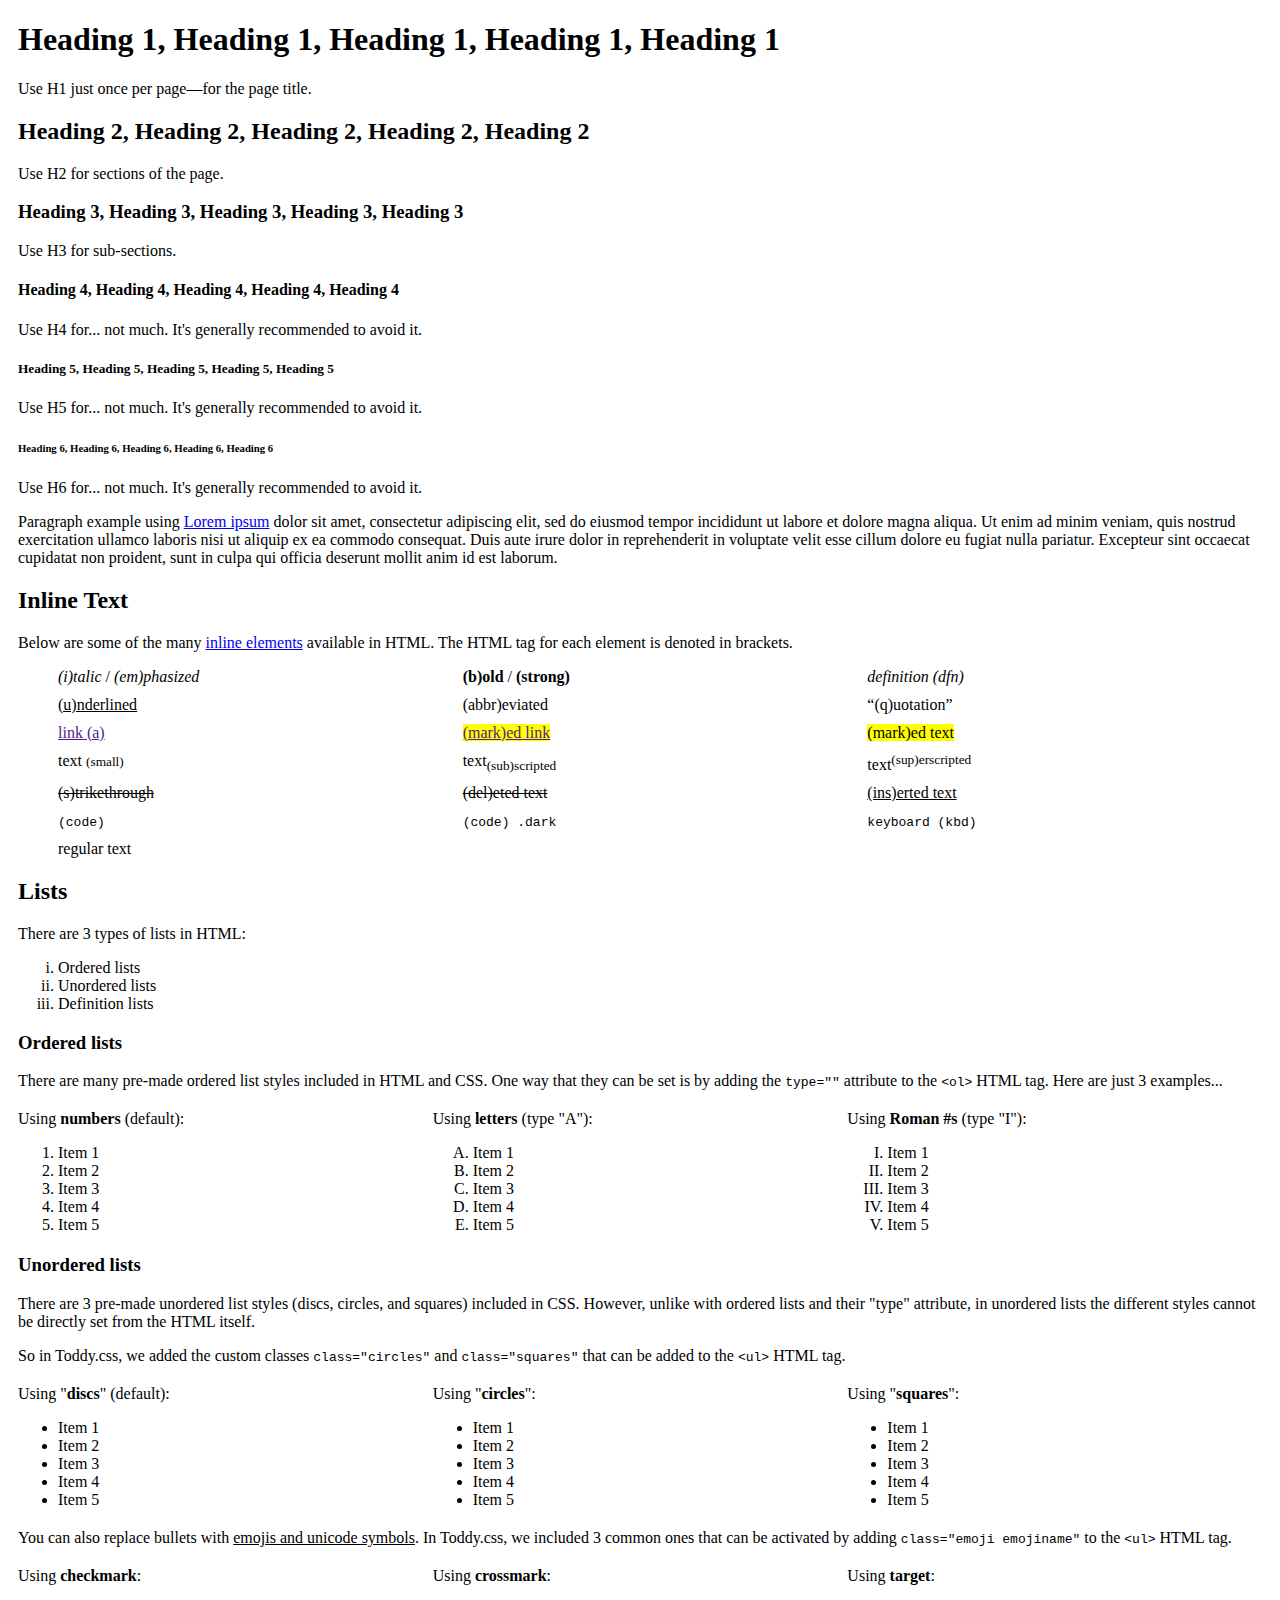
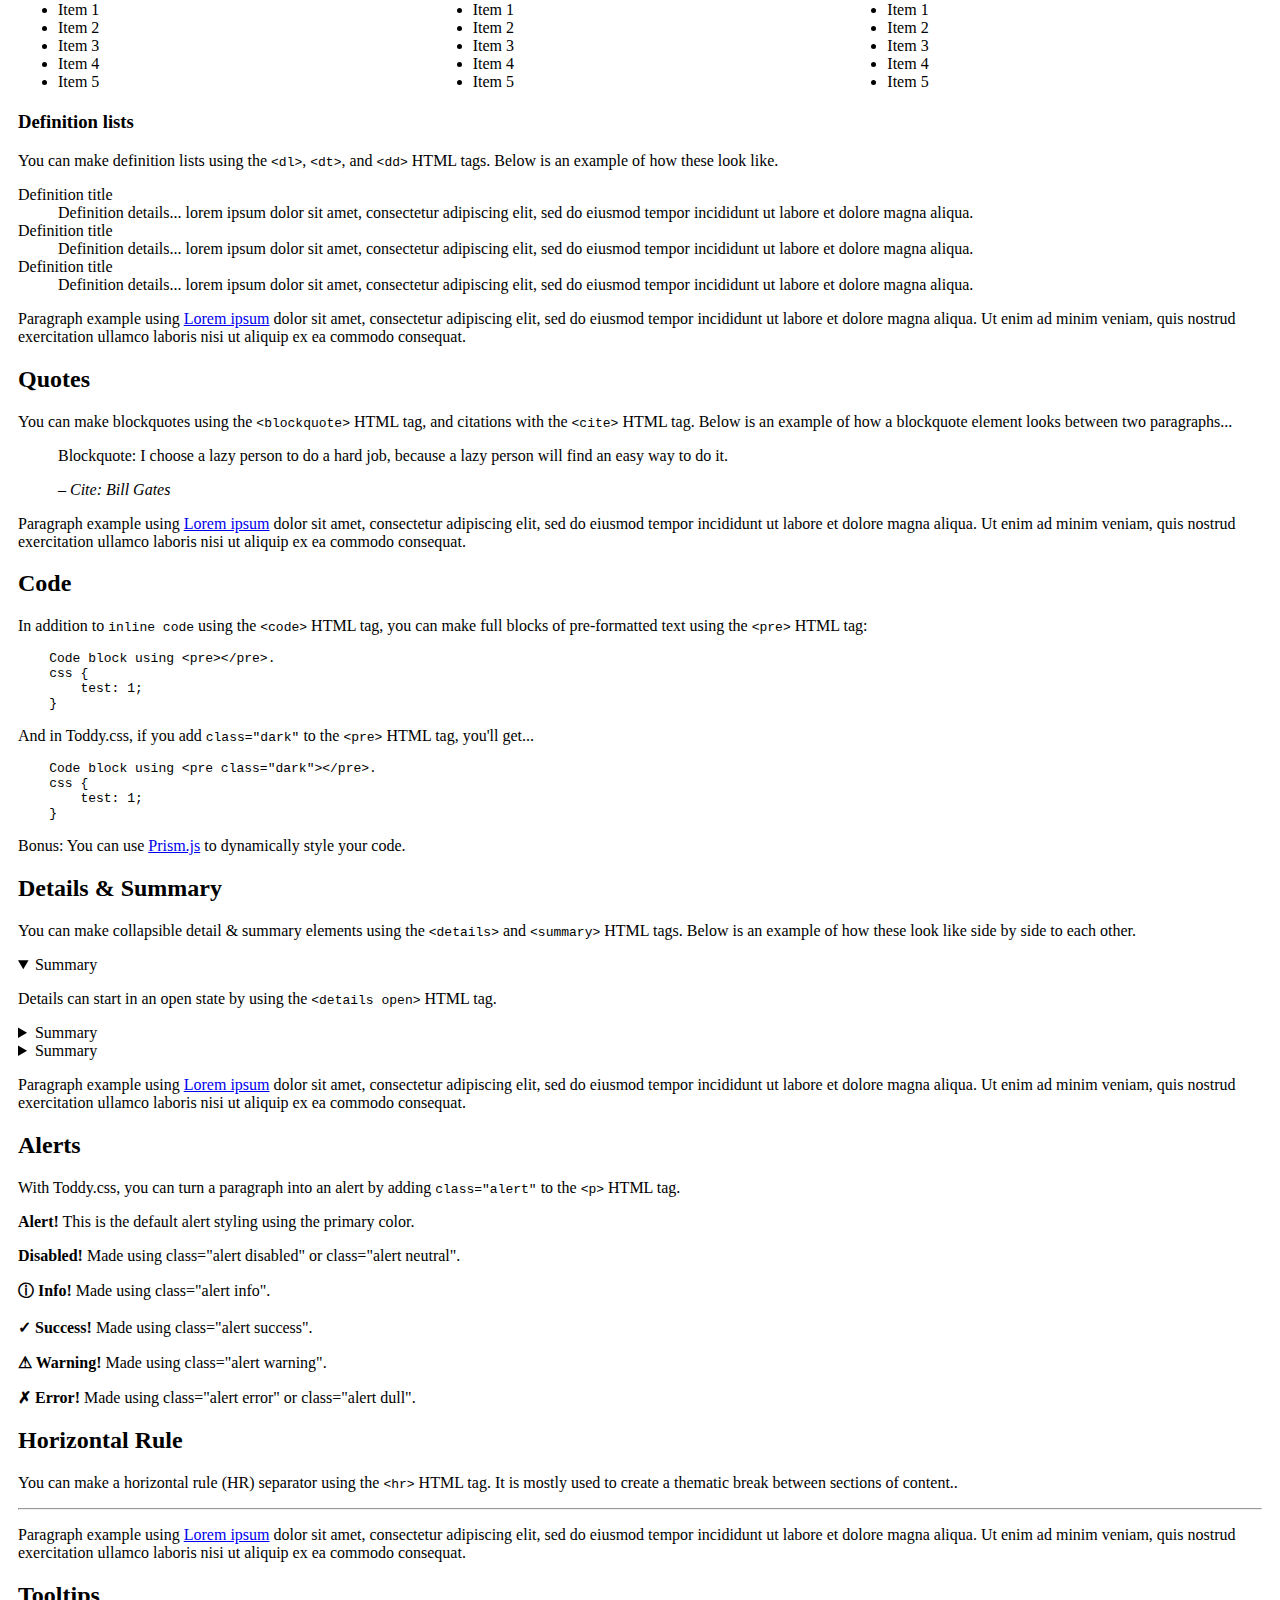
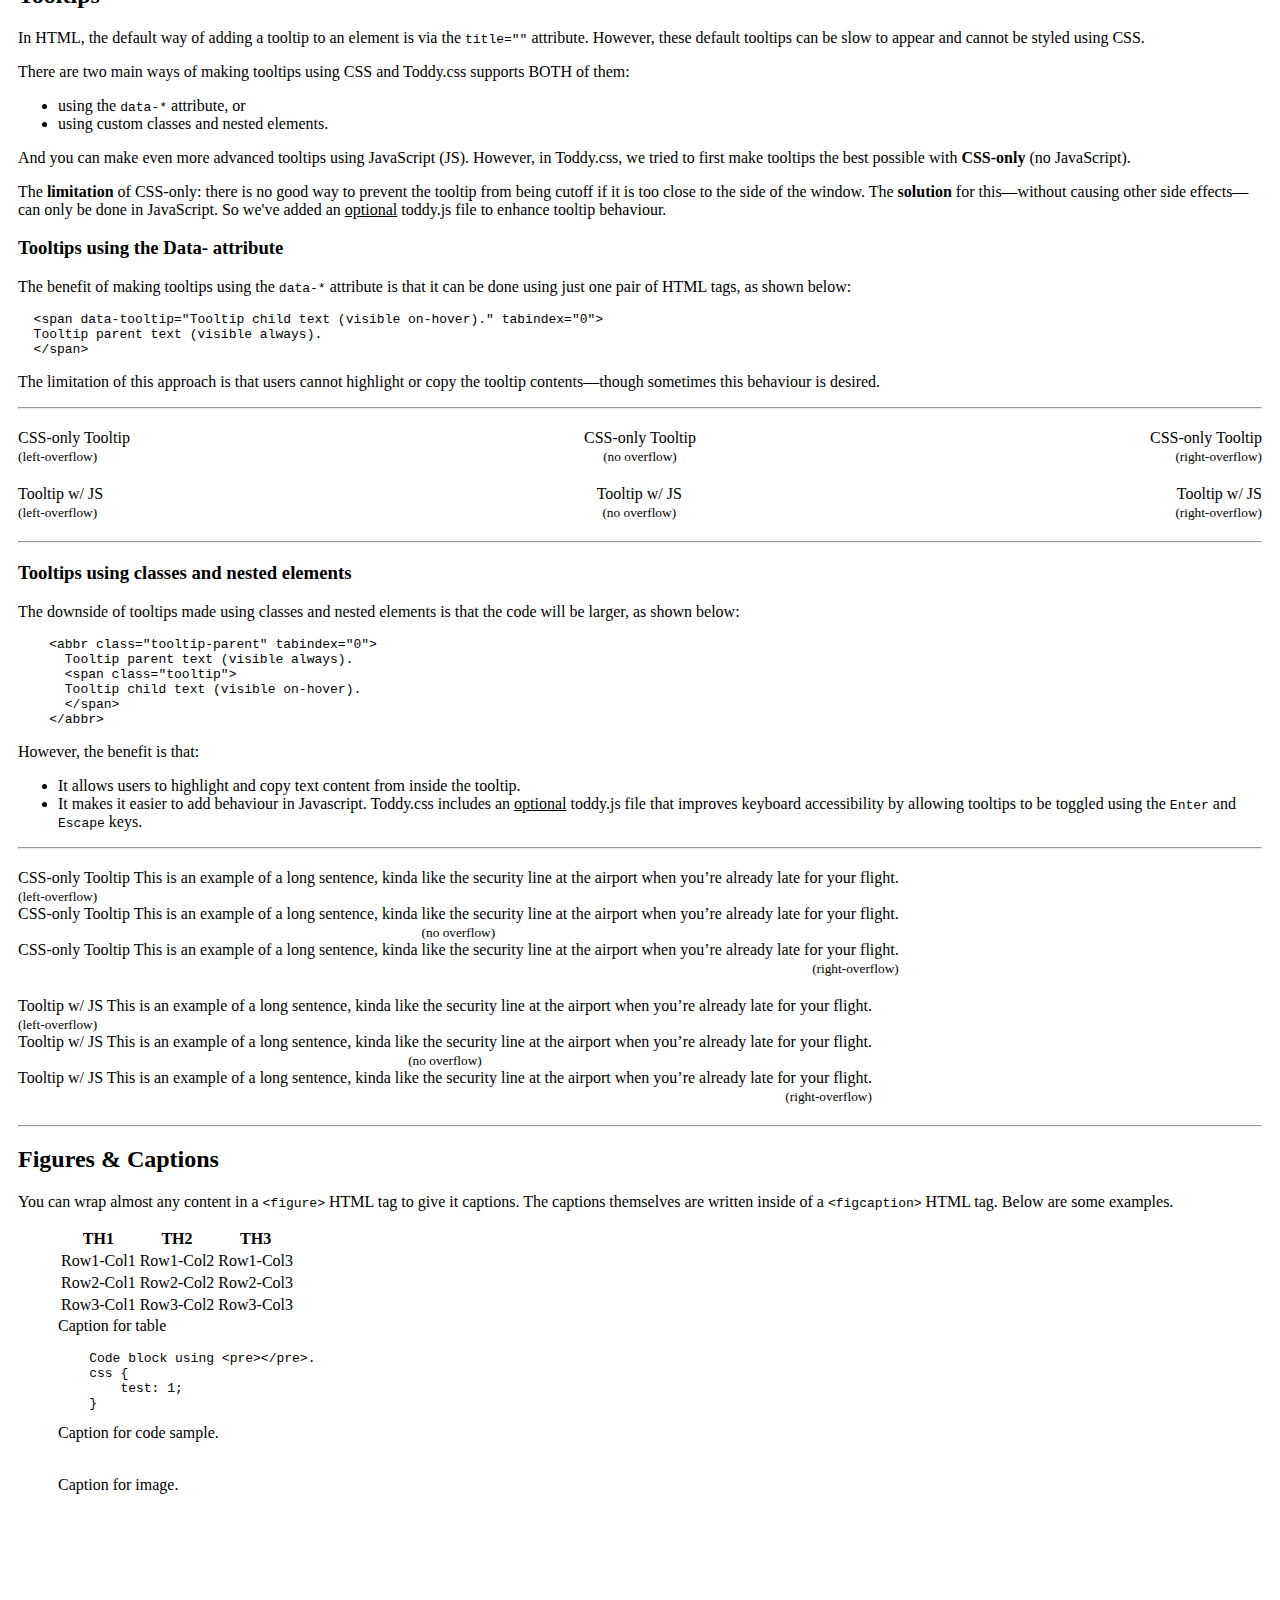
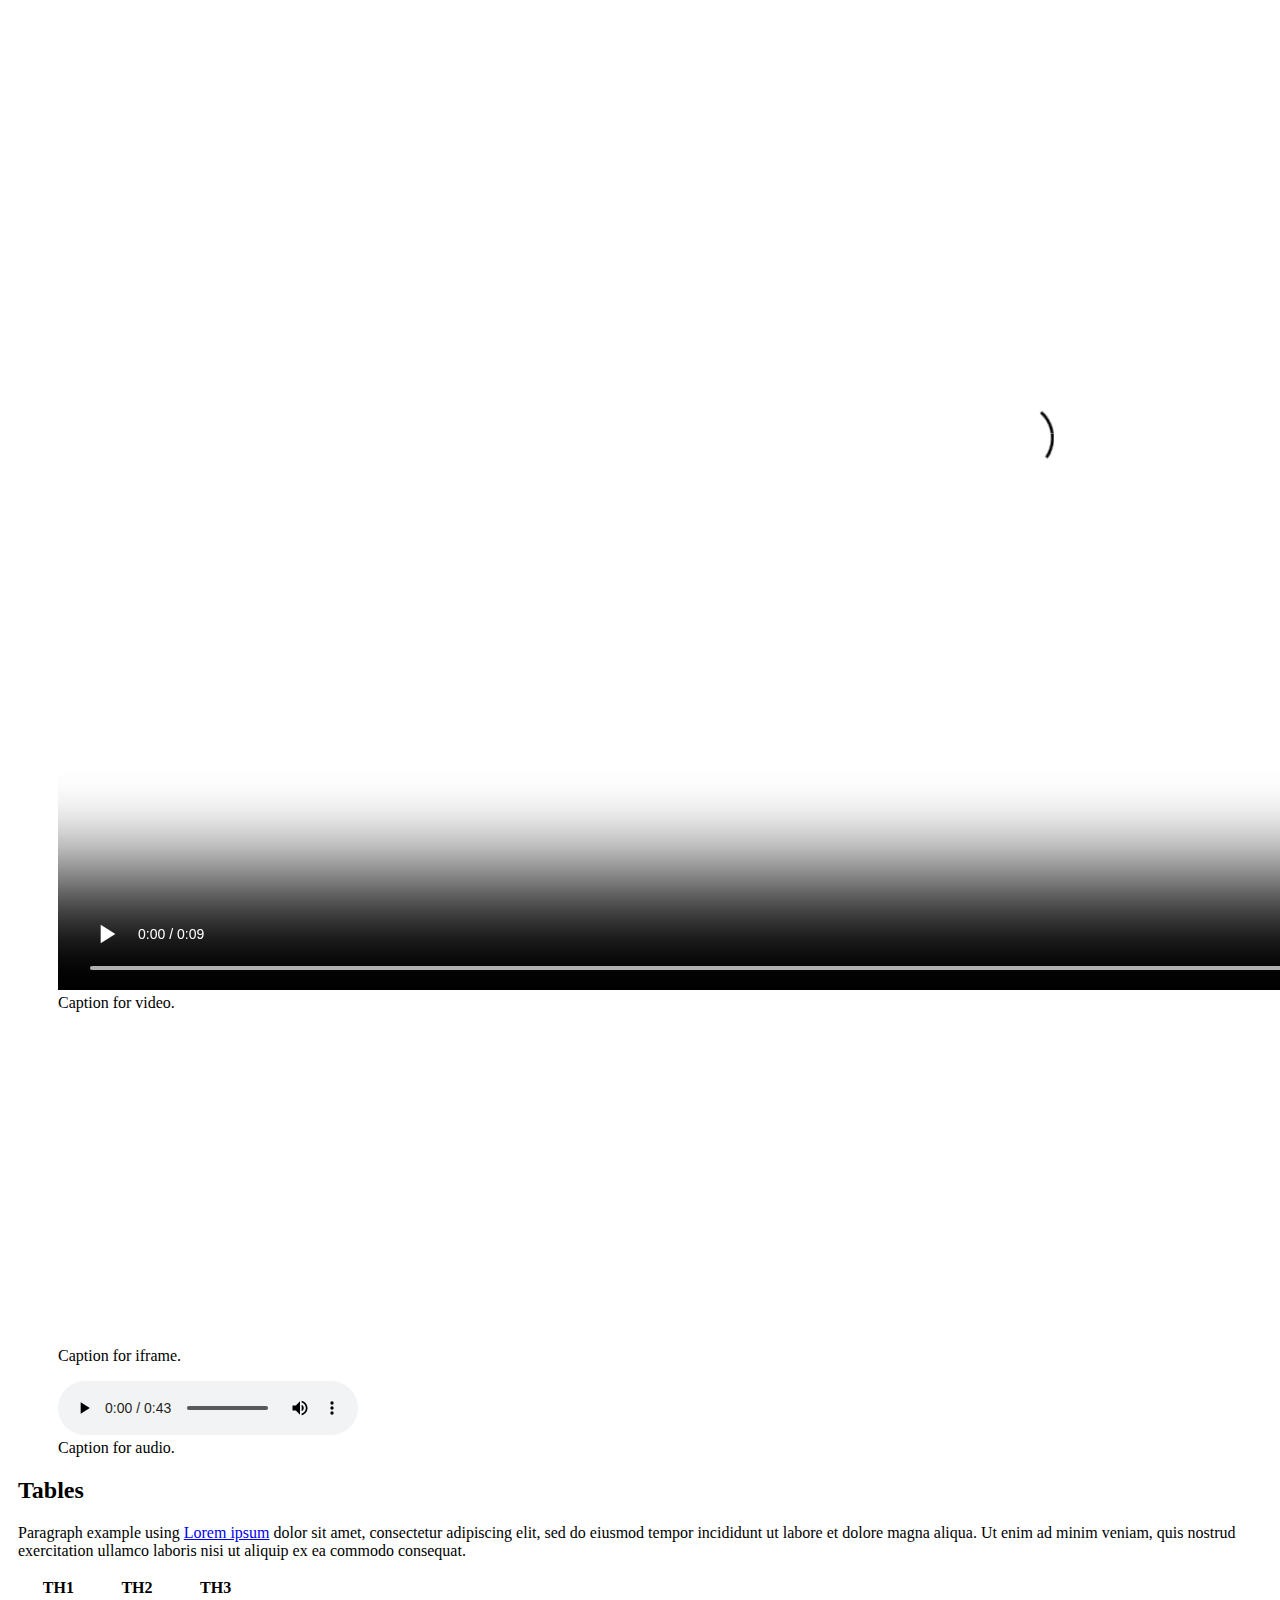
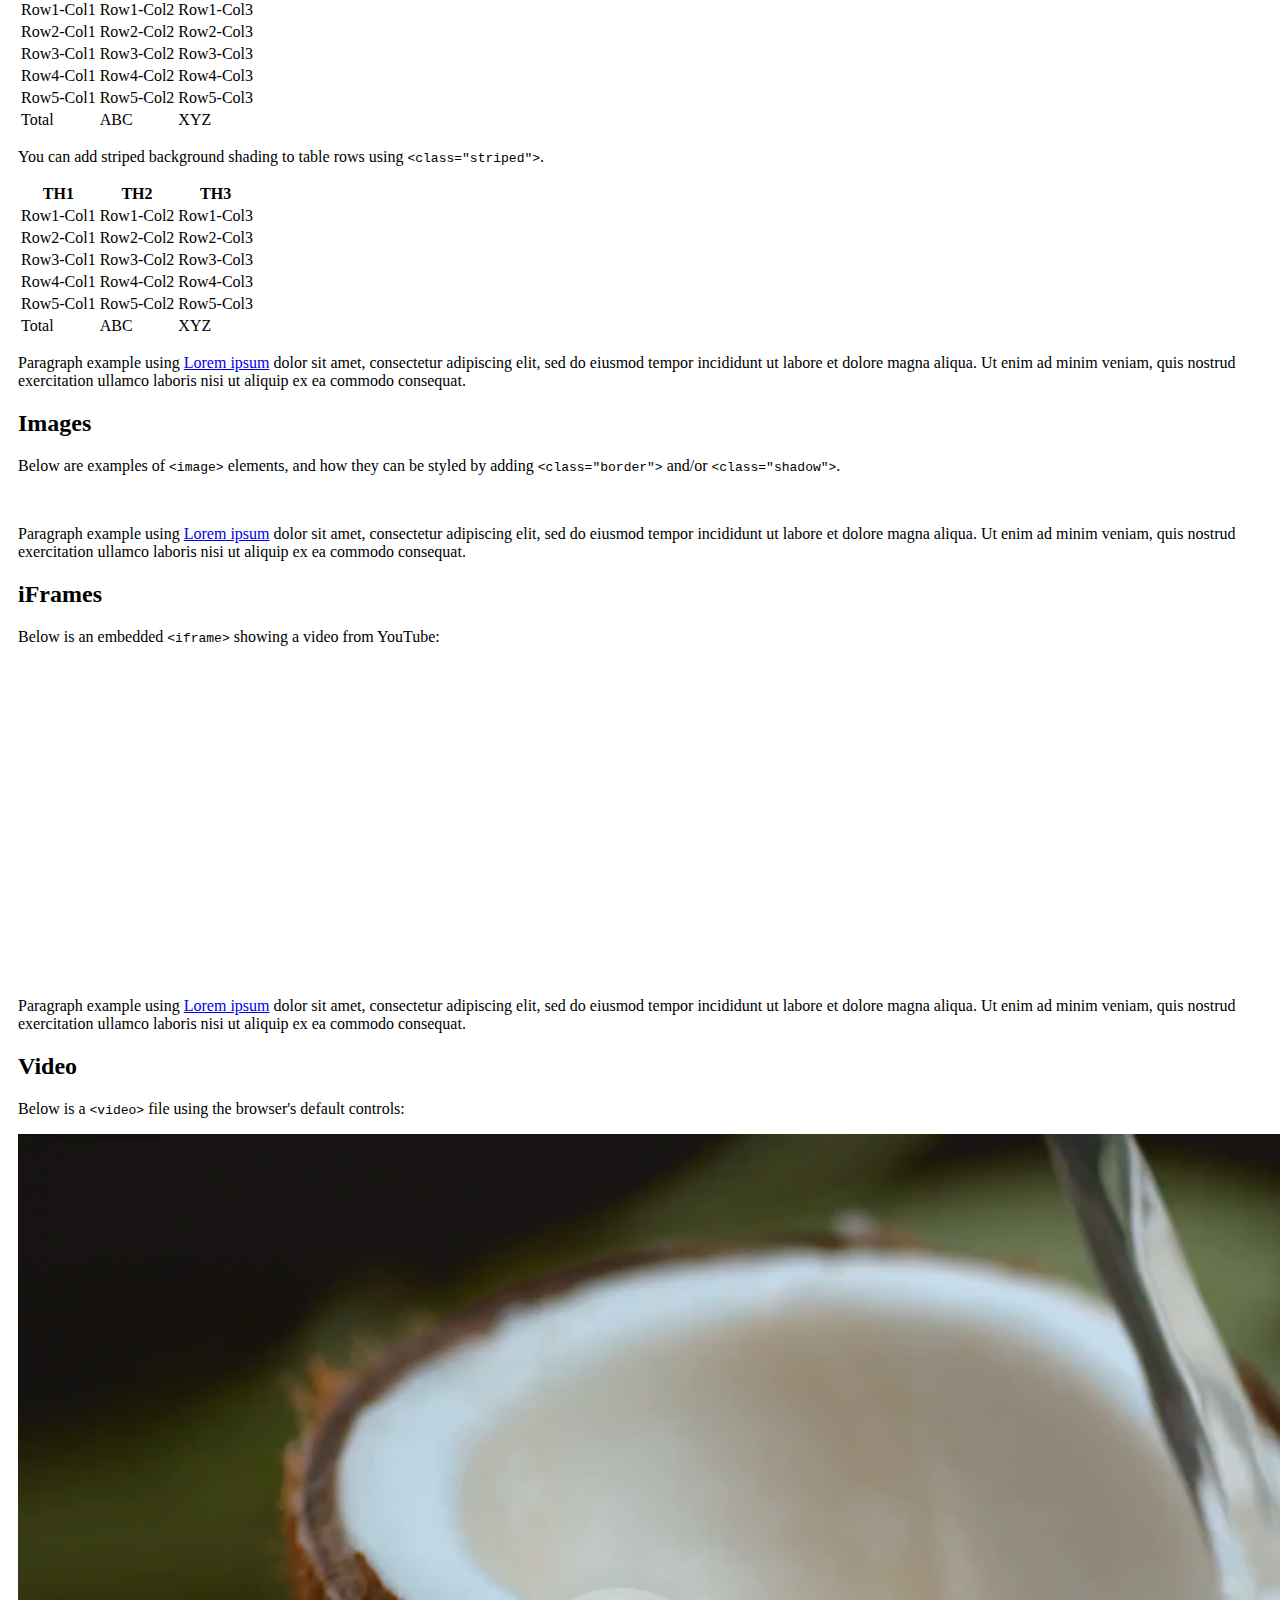
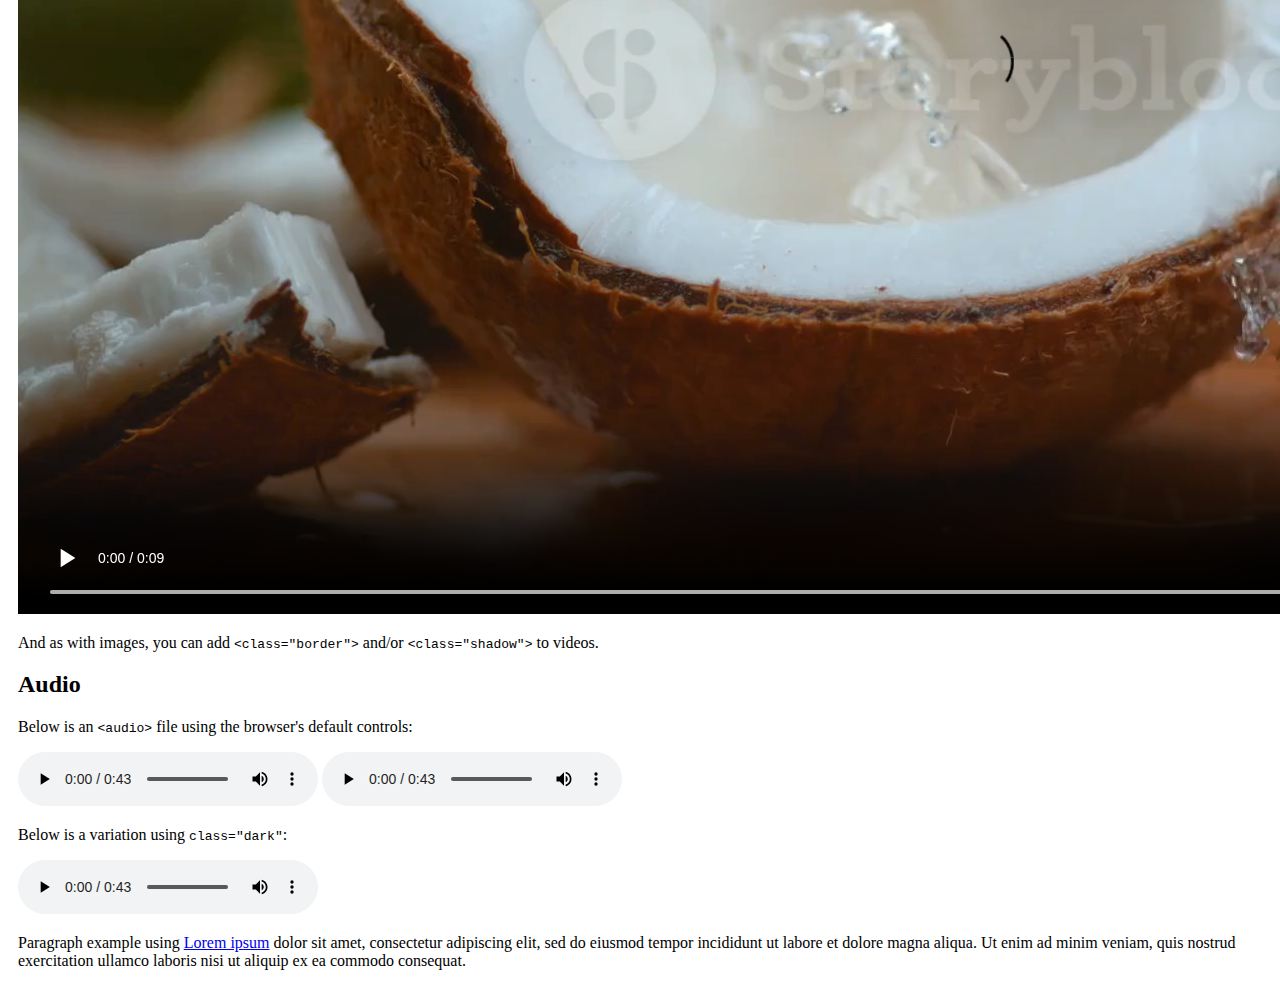
==== commit 77428b8f: "Dark mode support (mobile mode)" ====
--- a/demo-content.html
+++ b/demo-content.html
@@ -1,15 +1,26 @@
 <!DOCTYPE html>
-<html lang="en">
+<html lang="en" data-theme="">
 <head>
     <meta charset="UTF-8">
     <meta name="viewport" content="width=device-width, initial-scale=1.0">
     <title>Demo Content</title>
     <script>
-      /* Theme handling for both Desktop Mode & Mobile Mode (part 2/2) */
+      /* 
+         Part 2/2 of Theme & Framework handling.
+        (Part 1/2 is in style-settings.js)
+      */
       const params = new URLSearchParams(window.location.search);
-      const theme = params.get("style");
+      const filename = params.get("framework");
+      const theme = params.get("theme");
+
       if (theme) {
-          document.write('<link rel="stylesheet" href="css/' + theme + '">');
+        document.documentElement.setAttribute("data-theme", theme);
+      }
+      if (filename) {
+        const link = document.createElement('link');
+        link.rel = 'stylesheet';
+        link.href = 'css/' + filename;
+        document.head.appendChild(link);
       }
     </script>
     <style>
@@ -710,7 +721,7 @@
 
   <p>Paragraph example using <a href="https://en.wikipedia.org/wiki/Lorem_ipsum" target="_blank">Lorem ipsum</a> dolor sit amet, consectetur adipiscing elit, sed do eiusmod tempor incididunt ut labore et dolore magna aliqua. Ut enim ad minim veniam, quis nostrud exercitation ullamco laboris nisi ut aliquip ex ea commodo consequat.</p>
 
-
+  <!-- JavaScript -->
   <script src="js/toddy.js"></script>
 
 </body>
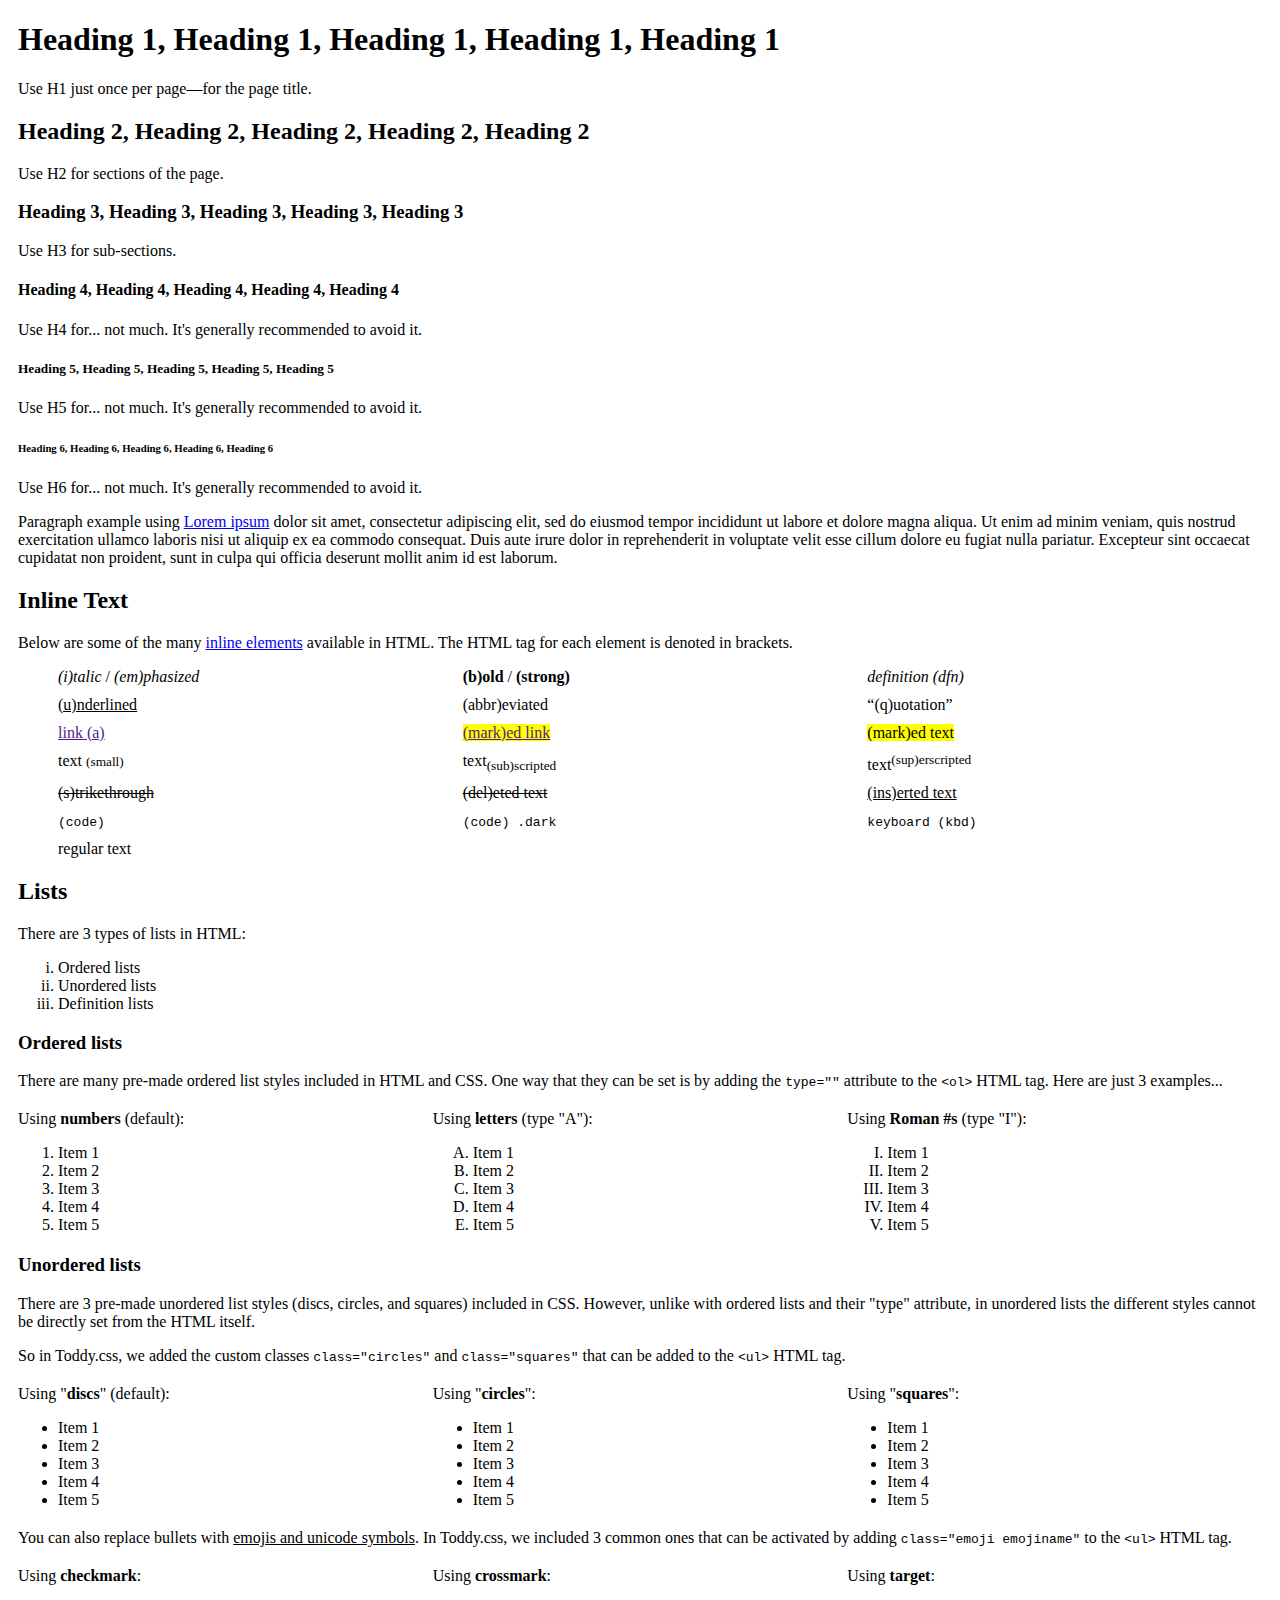
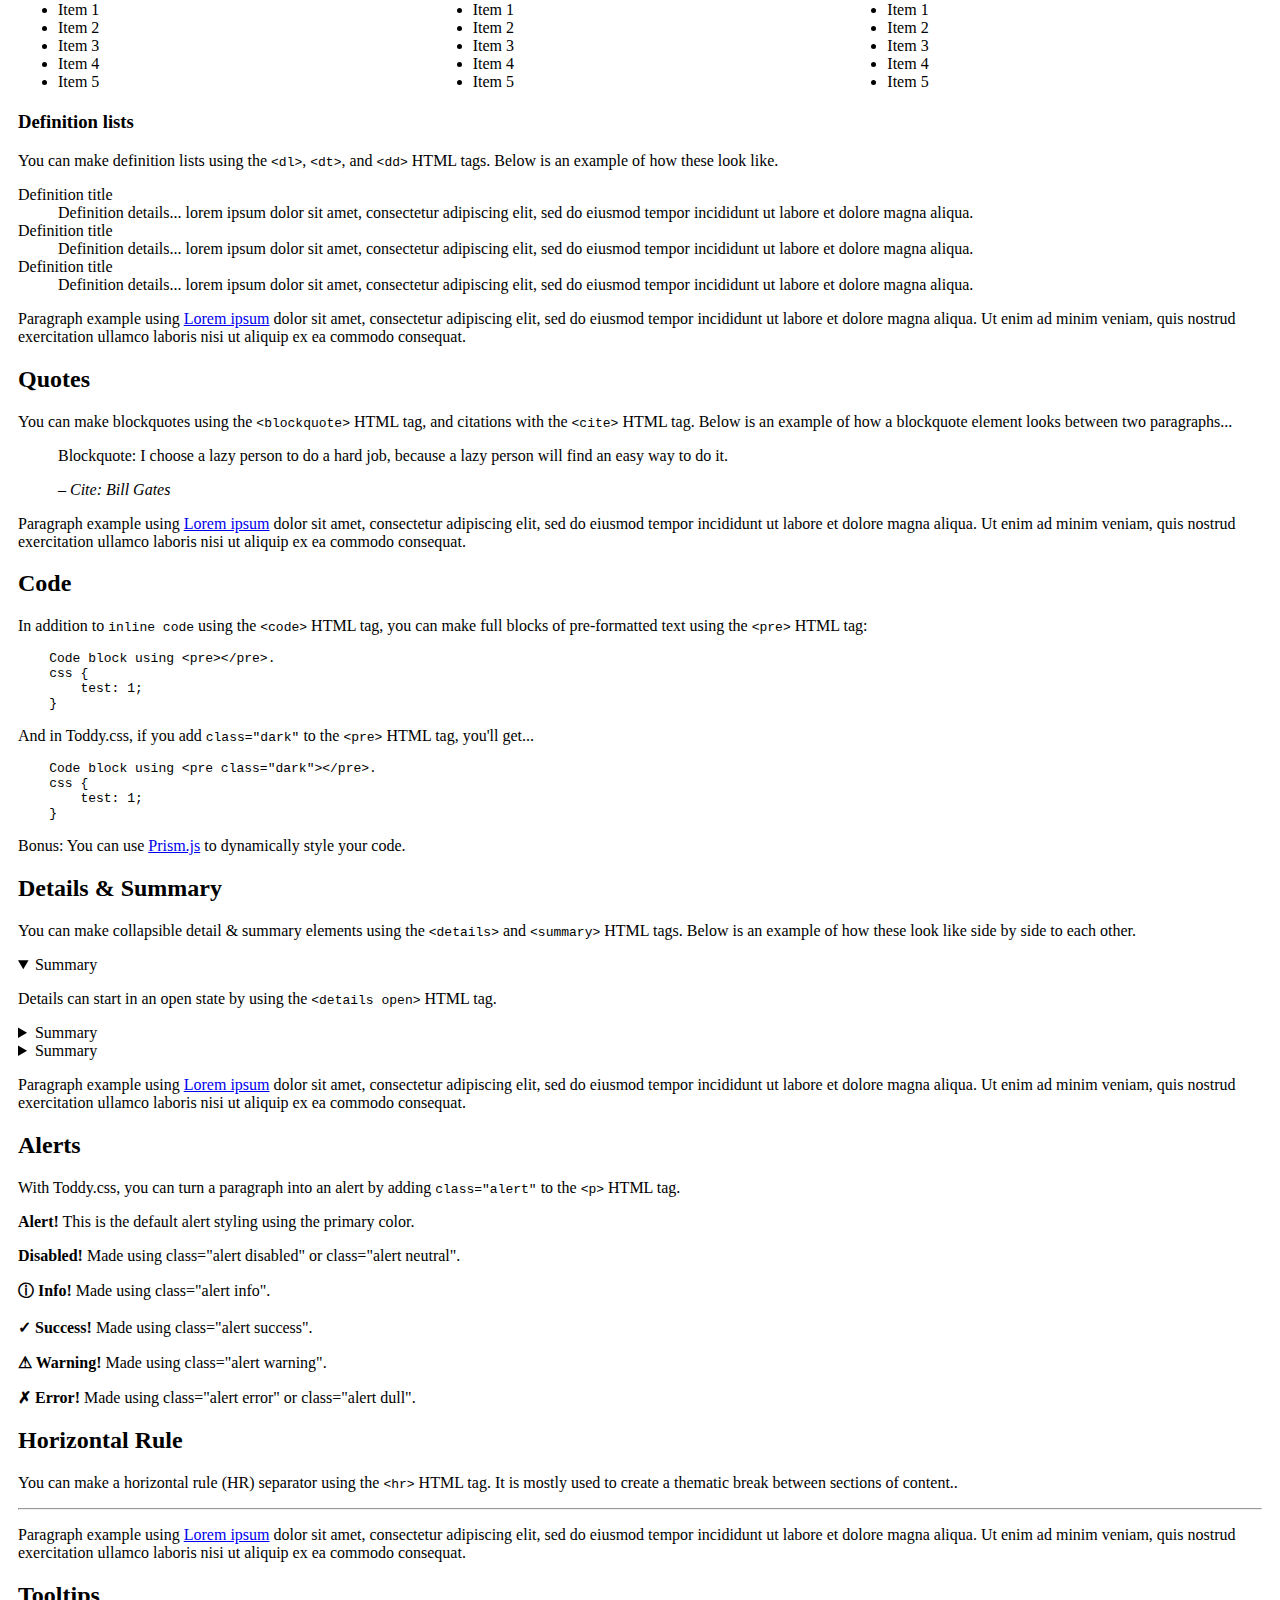
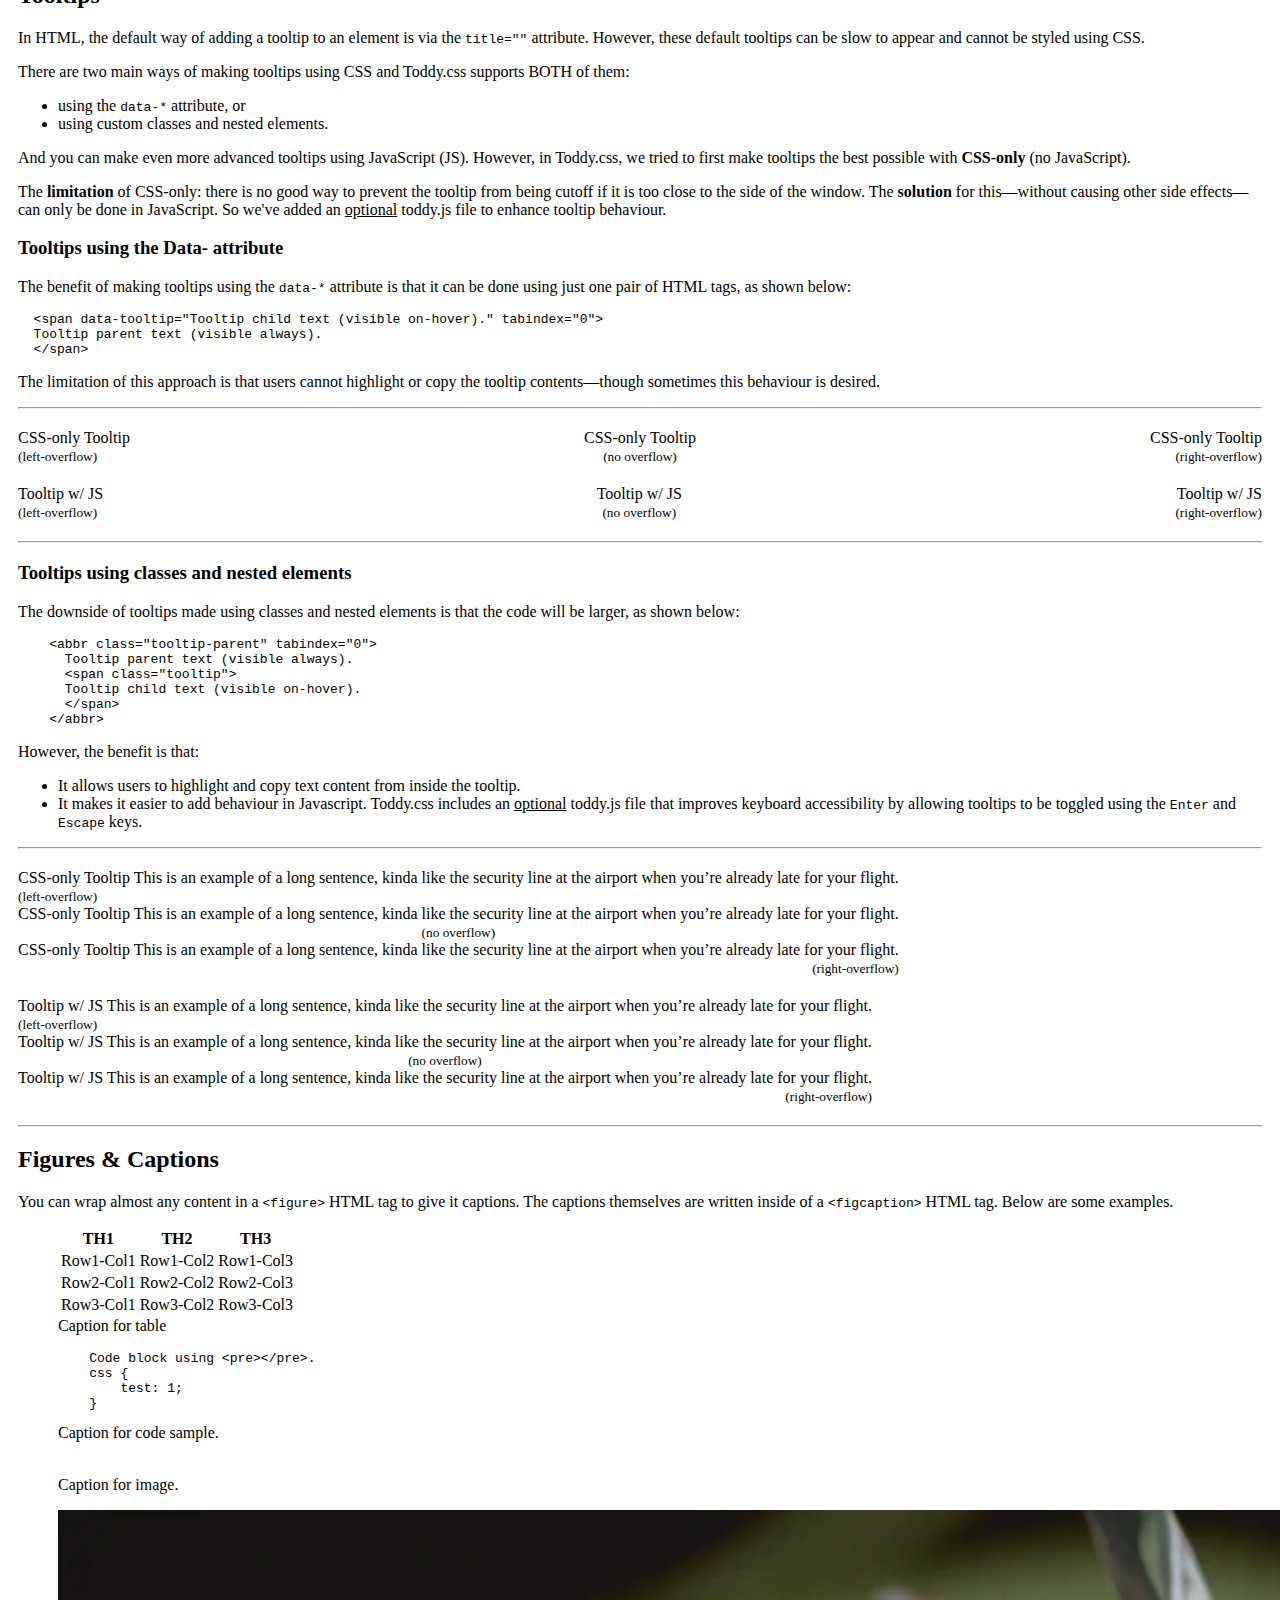
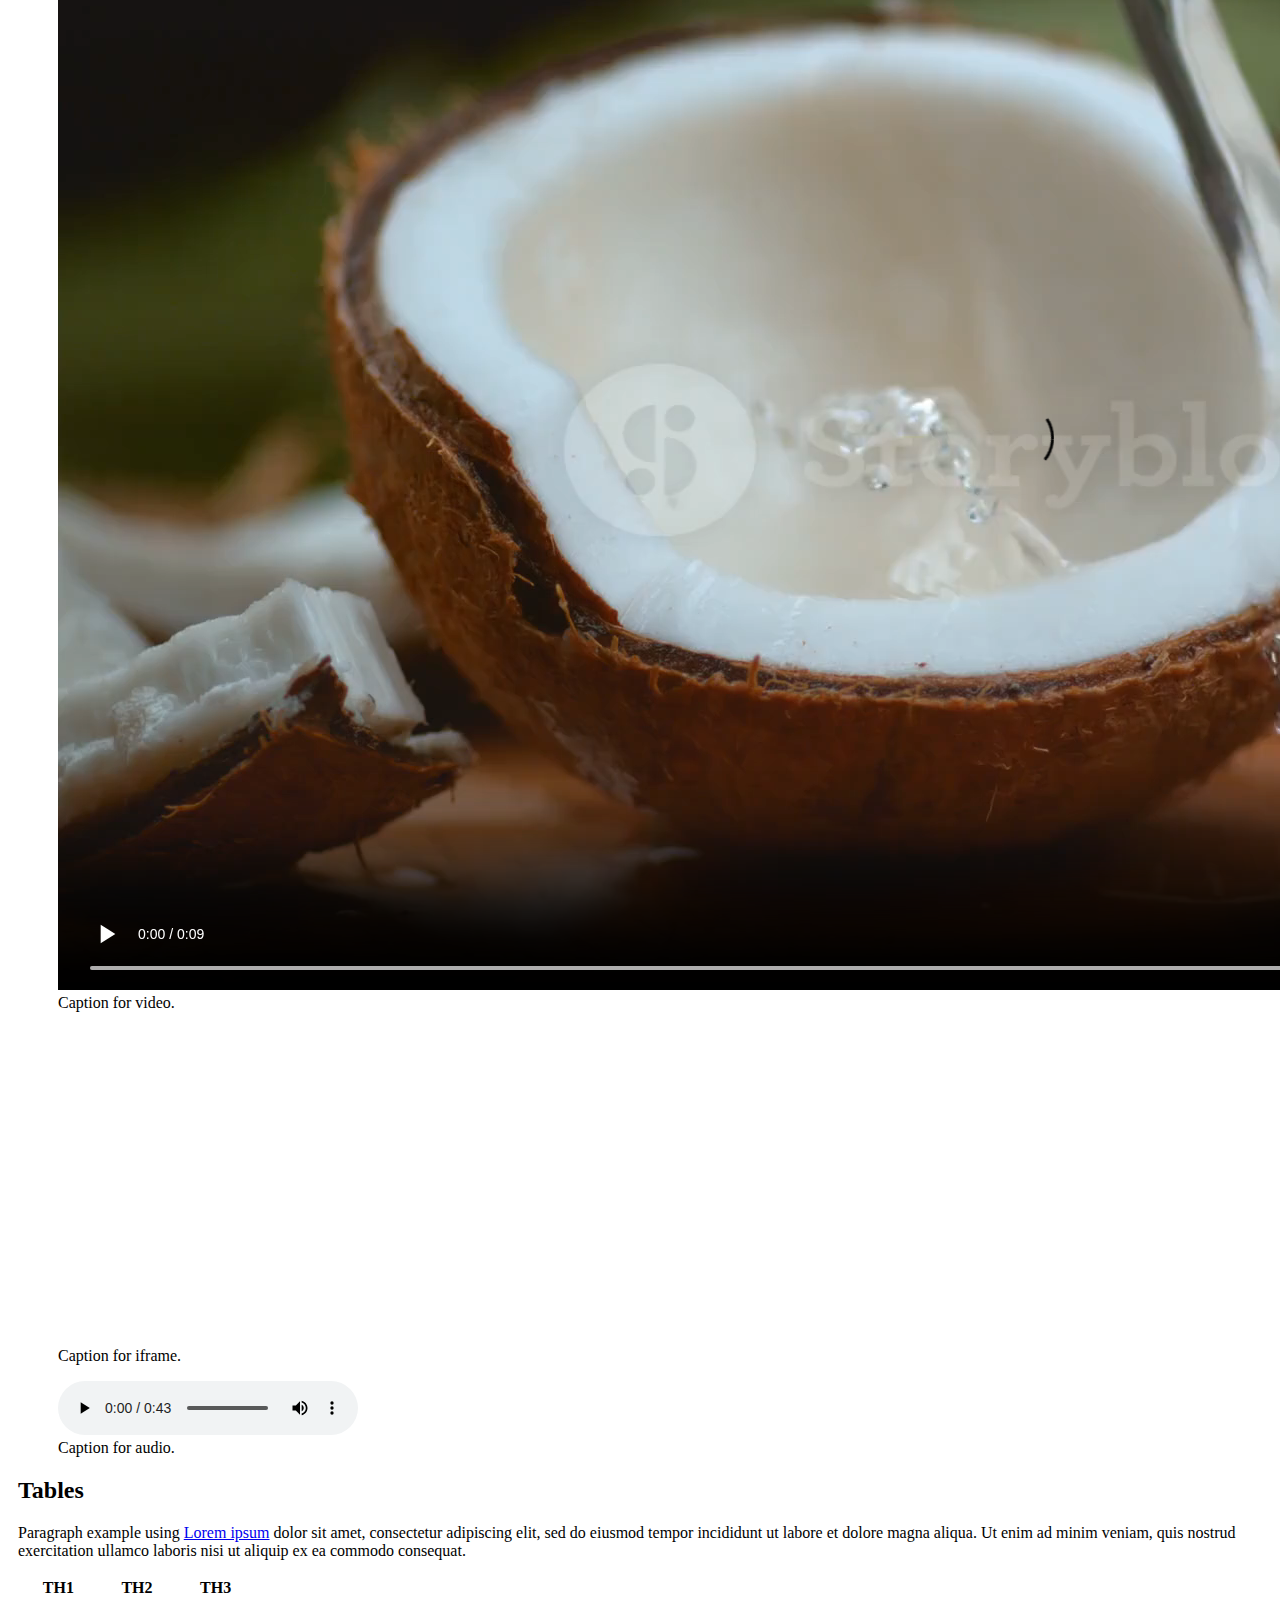
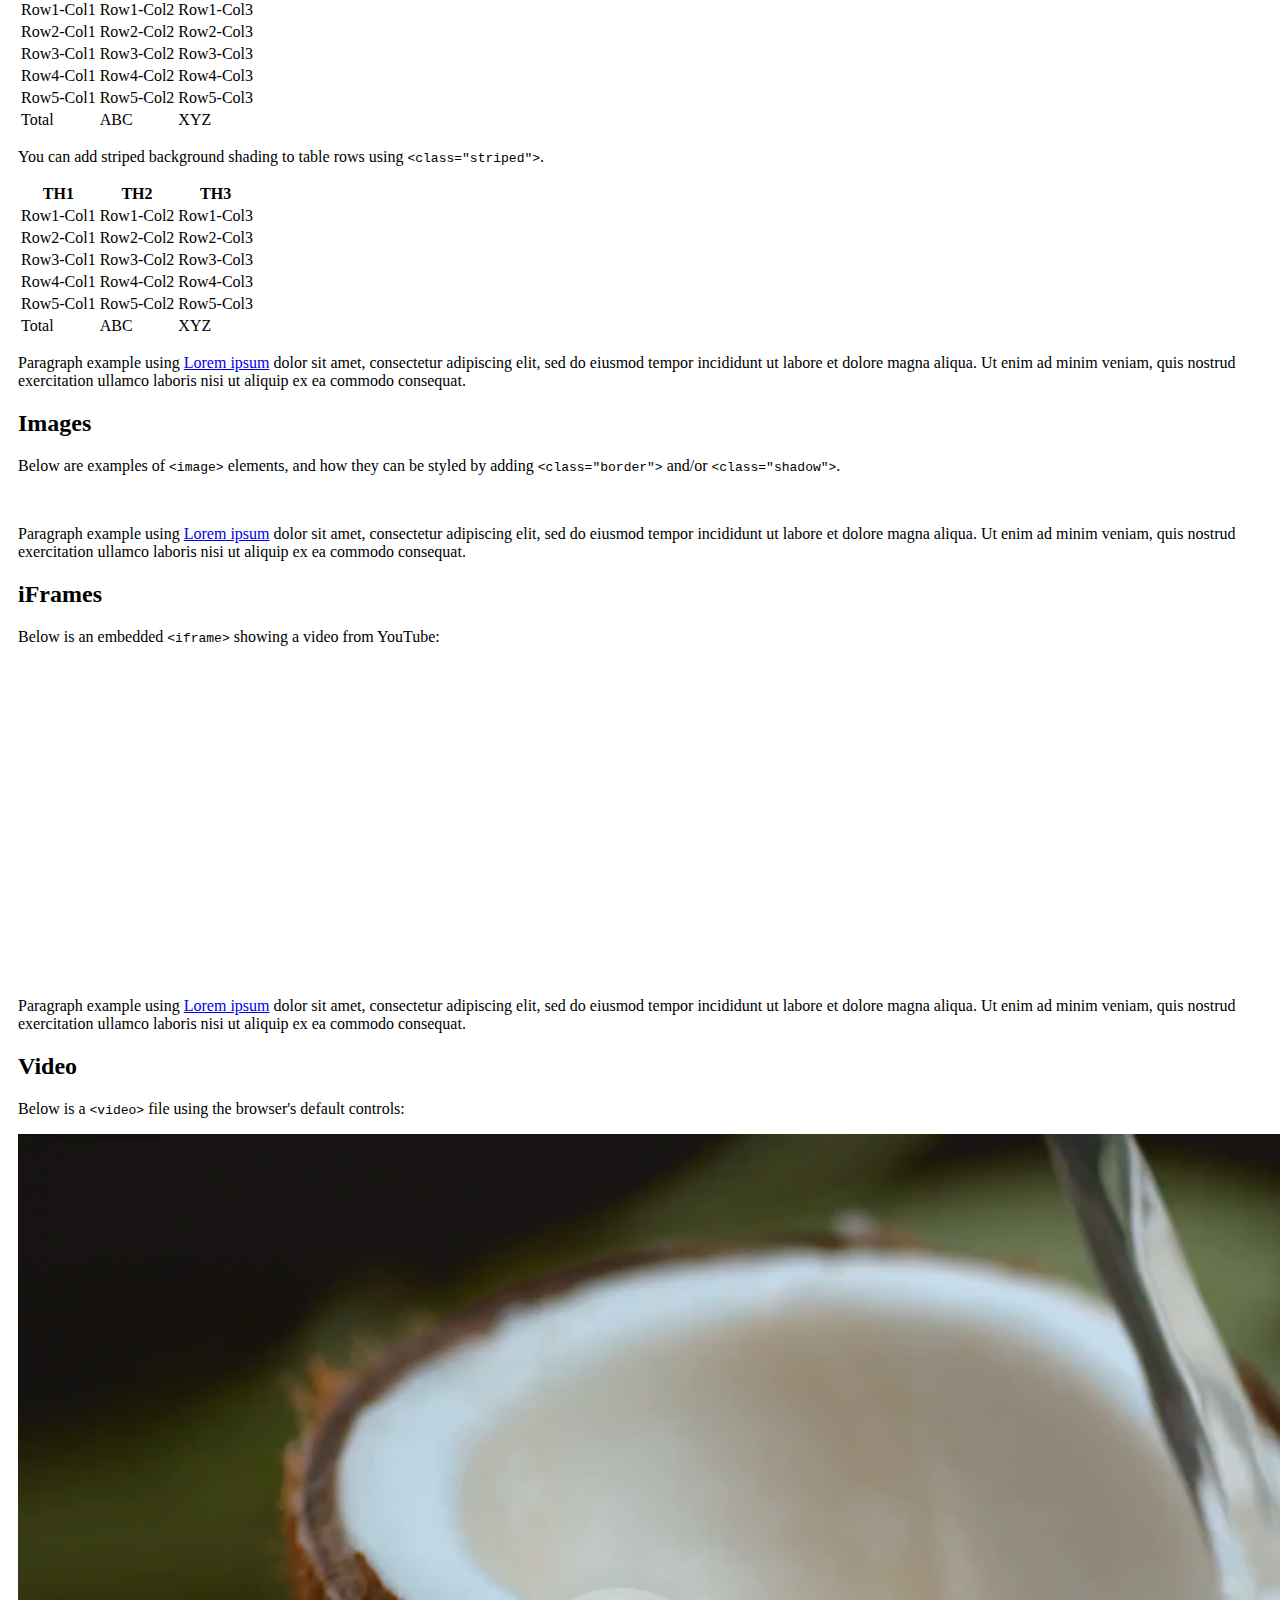
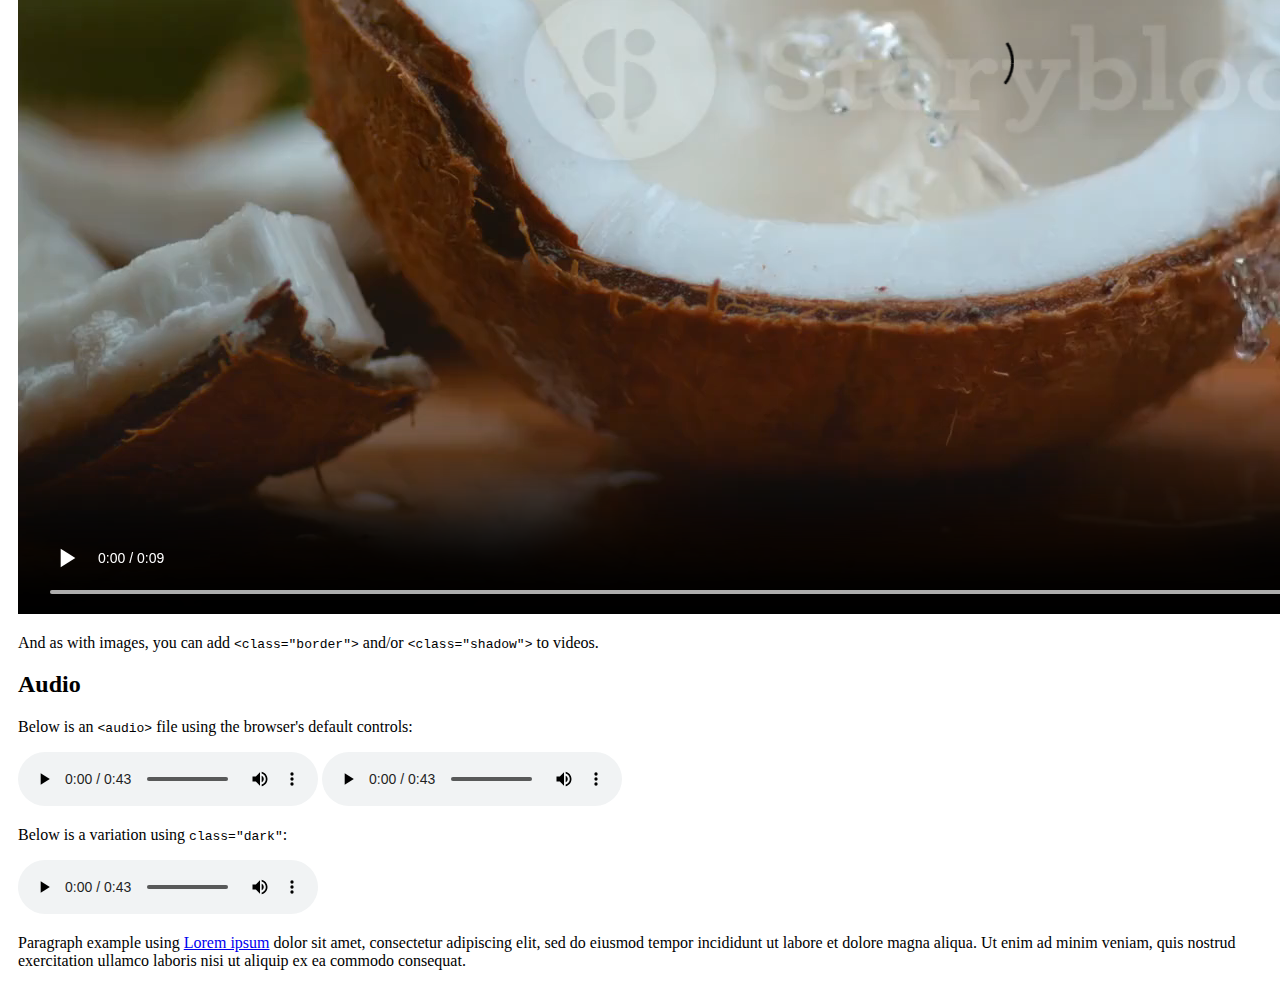
==== commit f88bb024: "Performance improvements style toggles" ====
--- a/demo-content.html
+++ b/demo-content.html
@@ -10,20 +10,36 @@
         (Part 1/2 is in style-settings.js)
       */
       const params = new URLSearchParams(window.location.search);
-      const filename = params.get("framework");
+      const framework = params.get("framework");
       const theme = params.get("theme");
 
       if (theme) {
         document.documentElement.setAttribute("data-theme", theme);
       }
-      if (filename) {
+      if (framework && framework !== 'none.css') {
         const link = document.createElement('link');
         link.rel = 'stylesheet';
-        link.href = 'css/' + filename;
+        link.href = 'css/' + framework;
+
+        link.onload = () => {
+          document.documentElement.classList.add('ready'); // Unhide content.
+        };
         document.head.appendChild(link);
+      } else {
+        // 'none.css' will never load, so need to jump ahead to this:
+        document.documentElement.classList.add('ready');
       }
     </script>
     <style>
+      html {
+        visibility: hidden; /* Note: content is hdiden by default */
+        opacity: 0;
+        transition: opacity 0.2s ease-in; /* Smooth fade-in for visibiltiy toggle. */
+      }
+      html.ready {
+        visibility: visible;
+        opacity: 1;
+      }
       body {
         padding: 0 10px; /* Add some side padding to prevent clipping of focus outline. */
       }
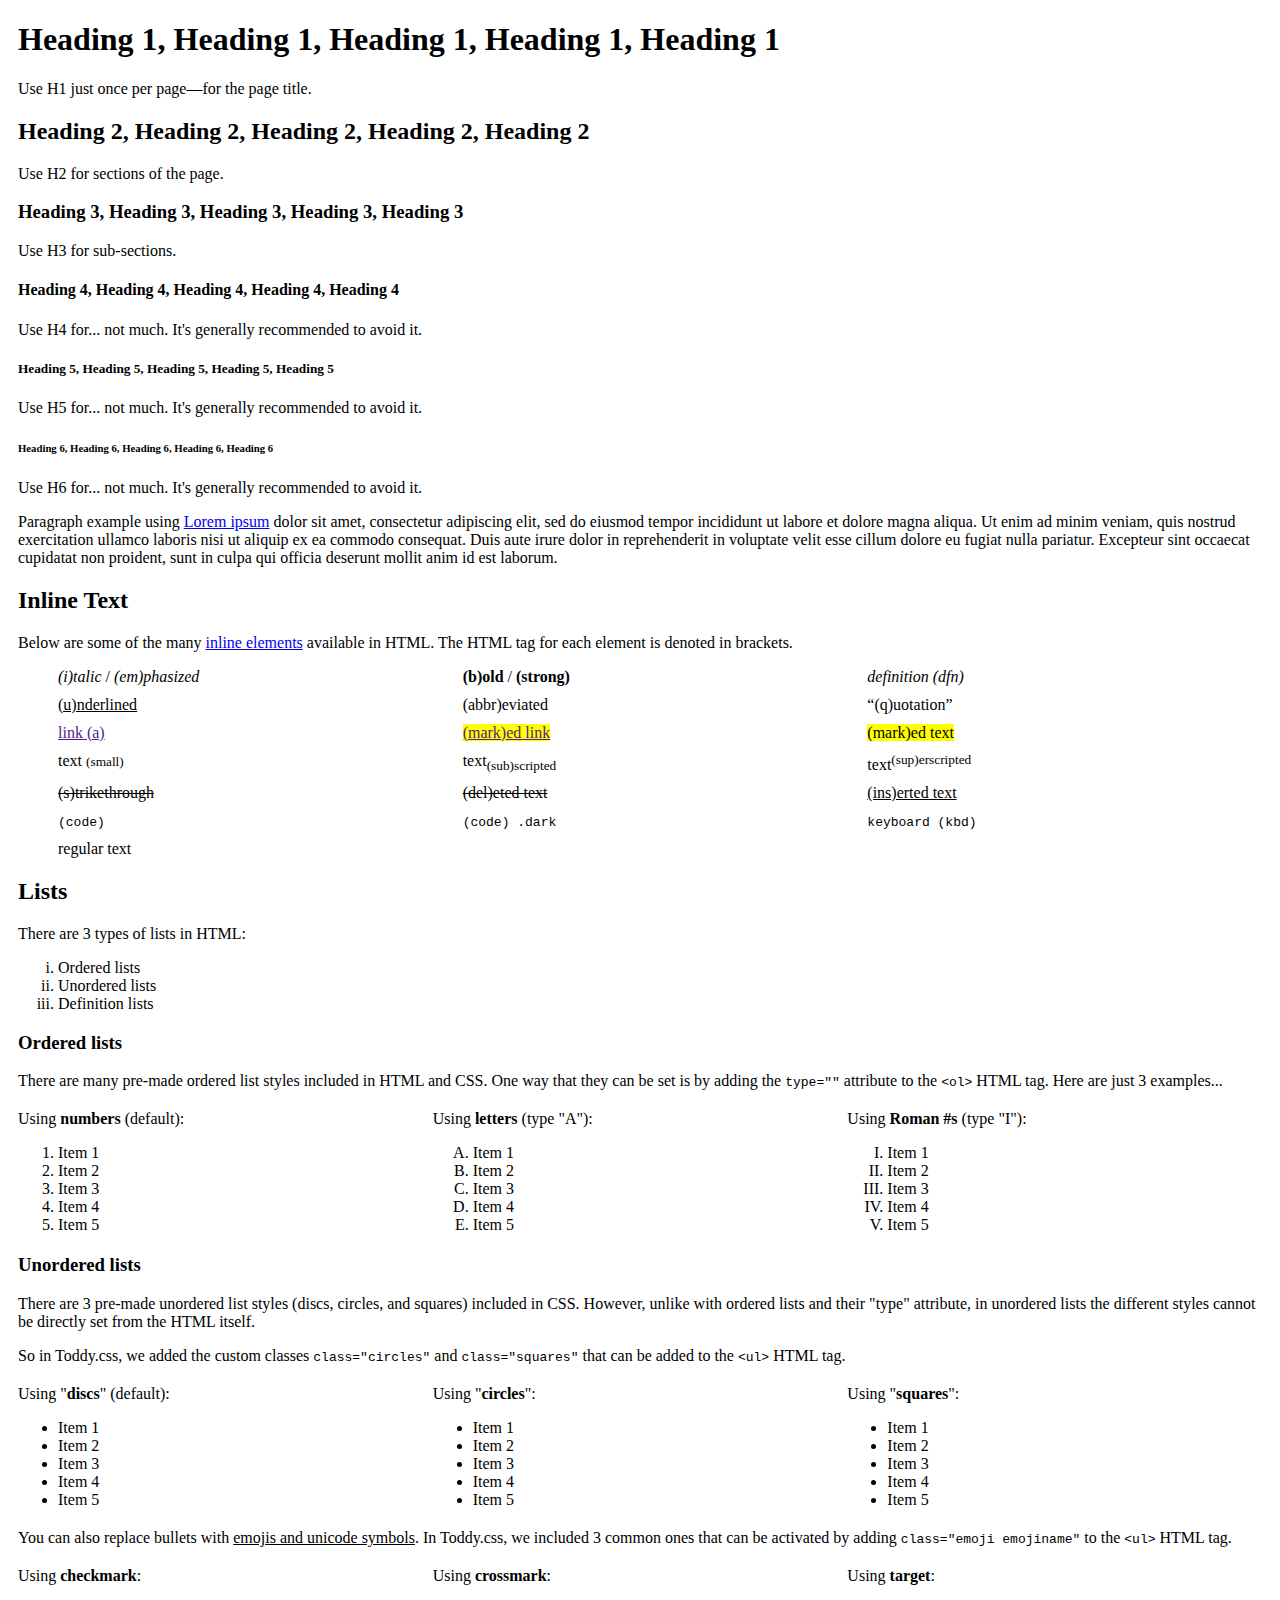
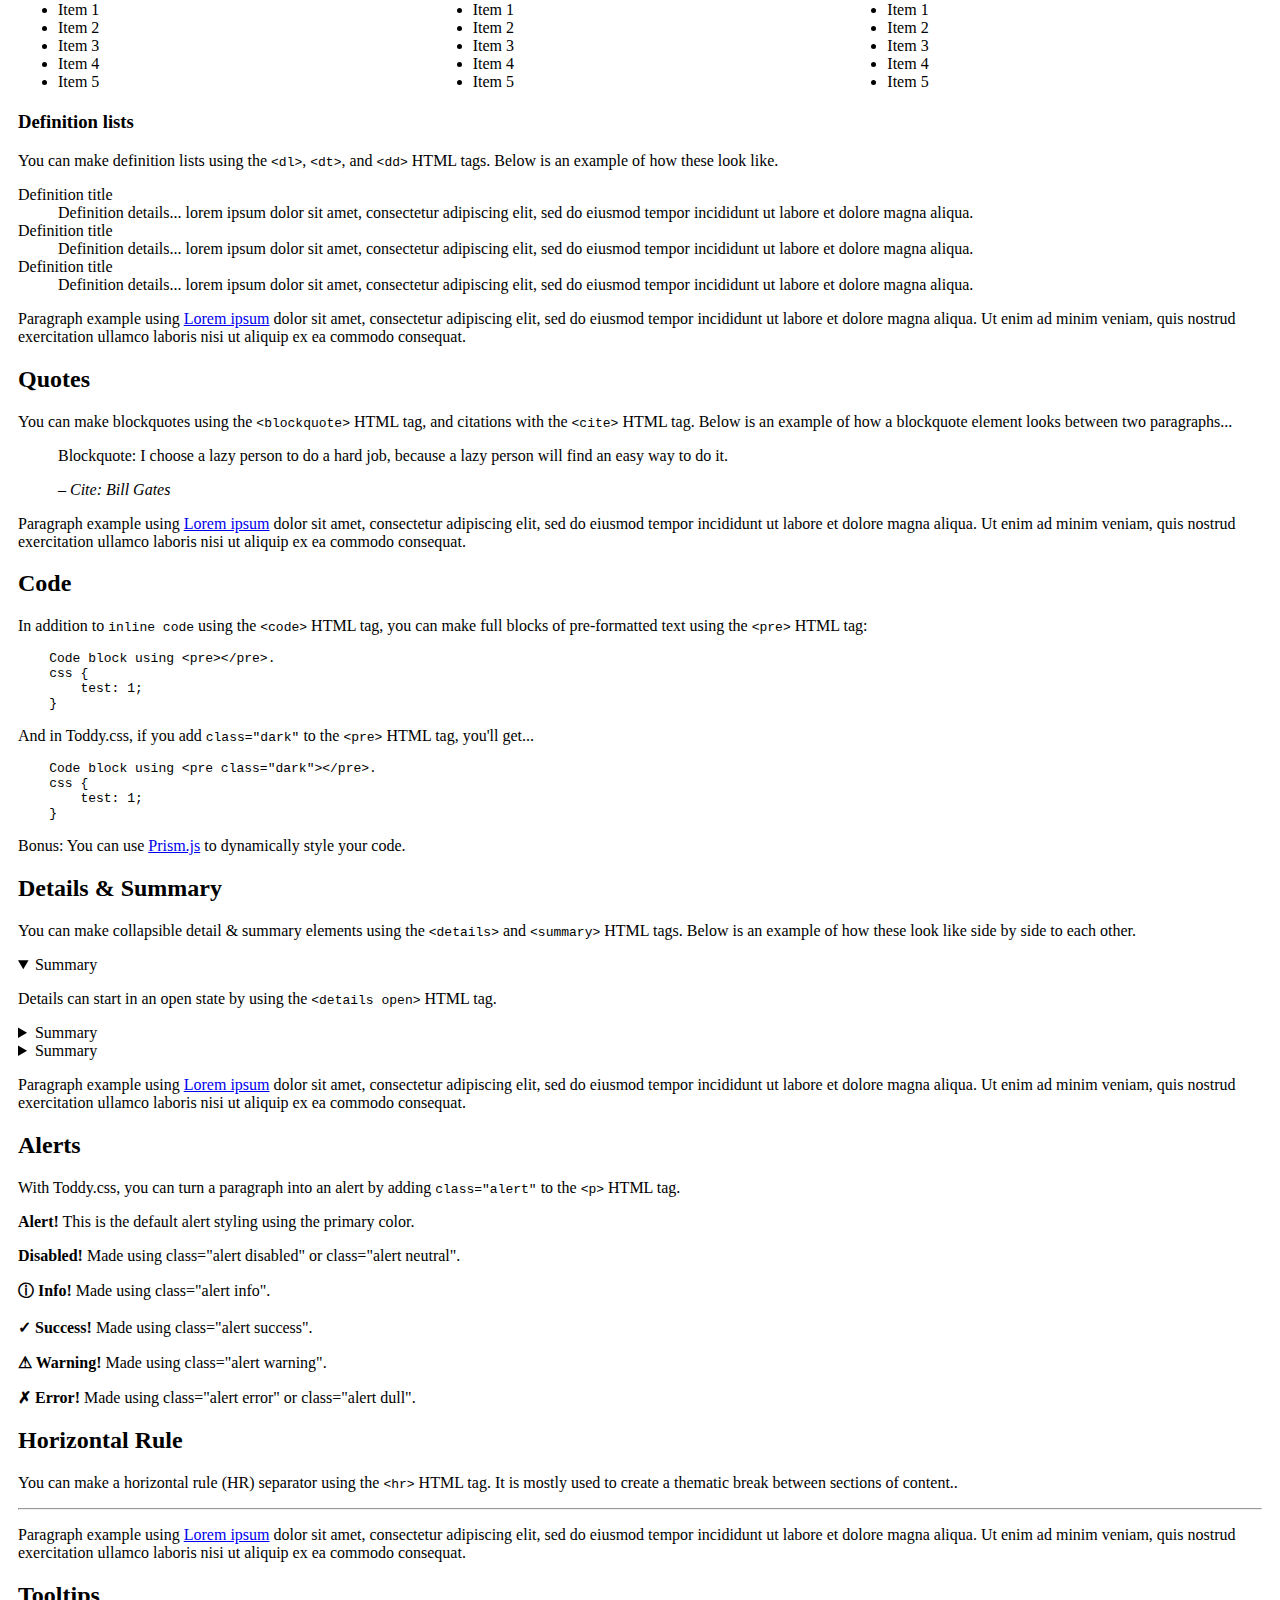
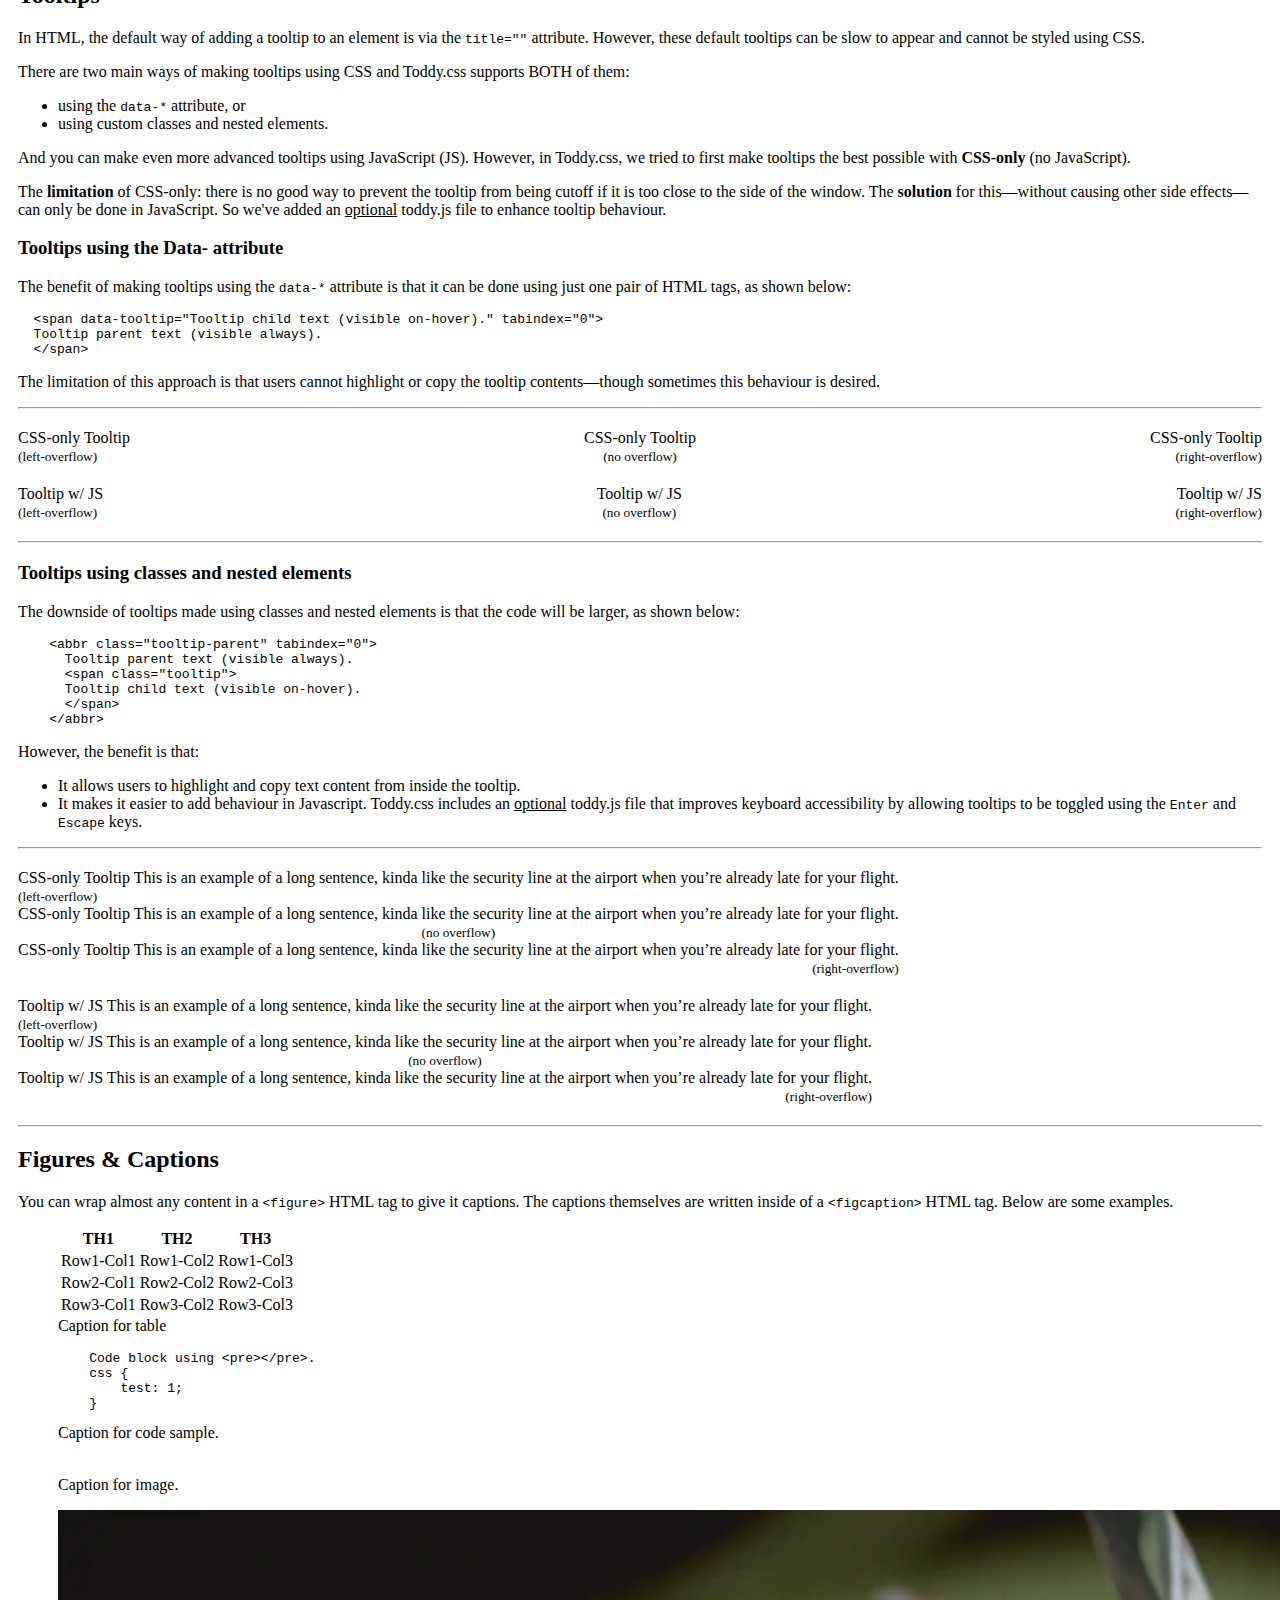
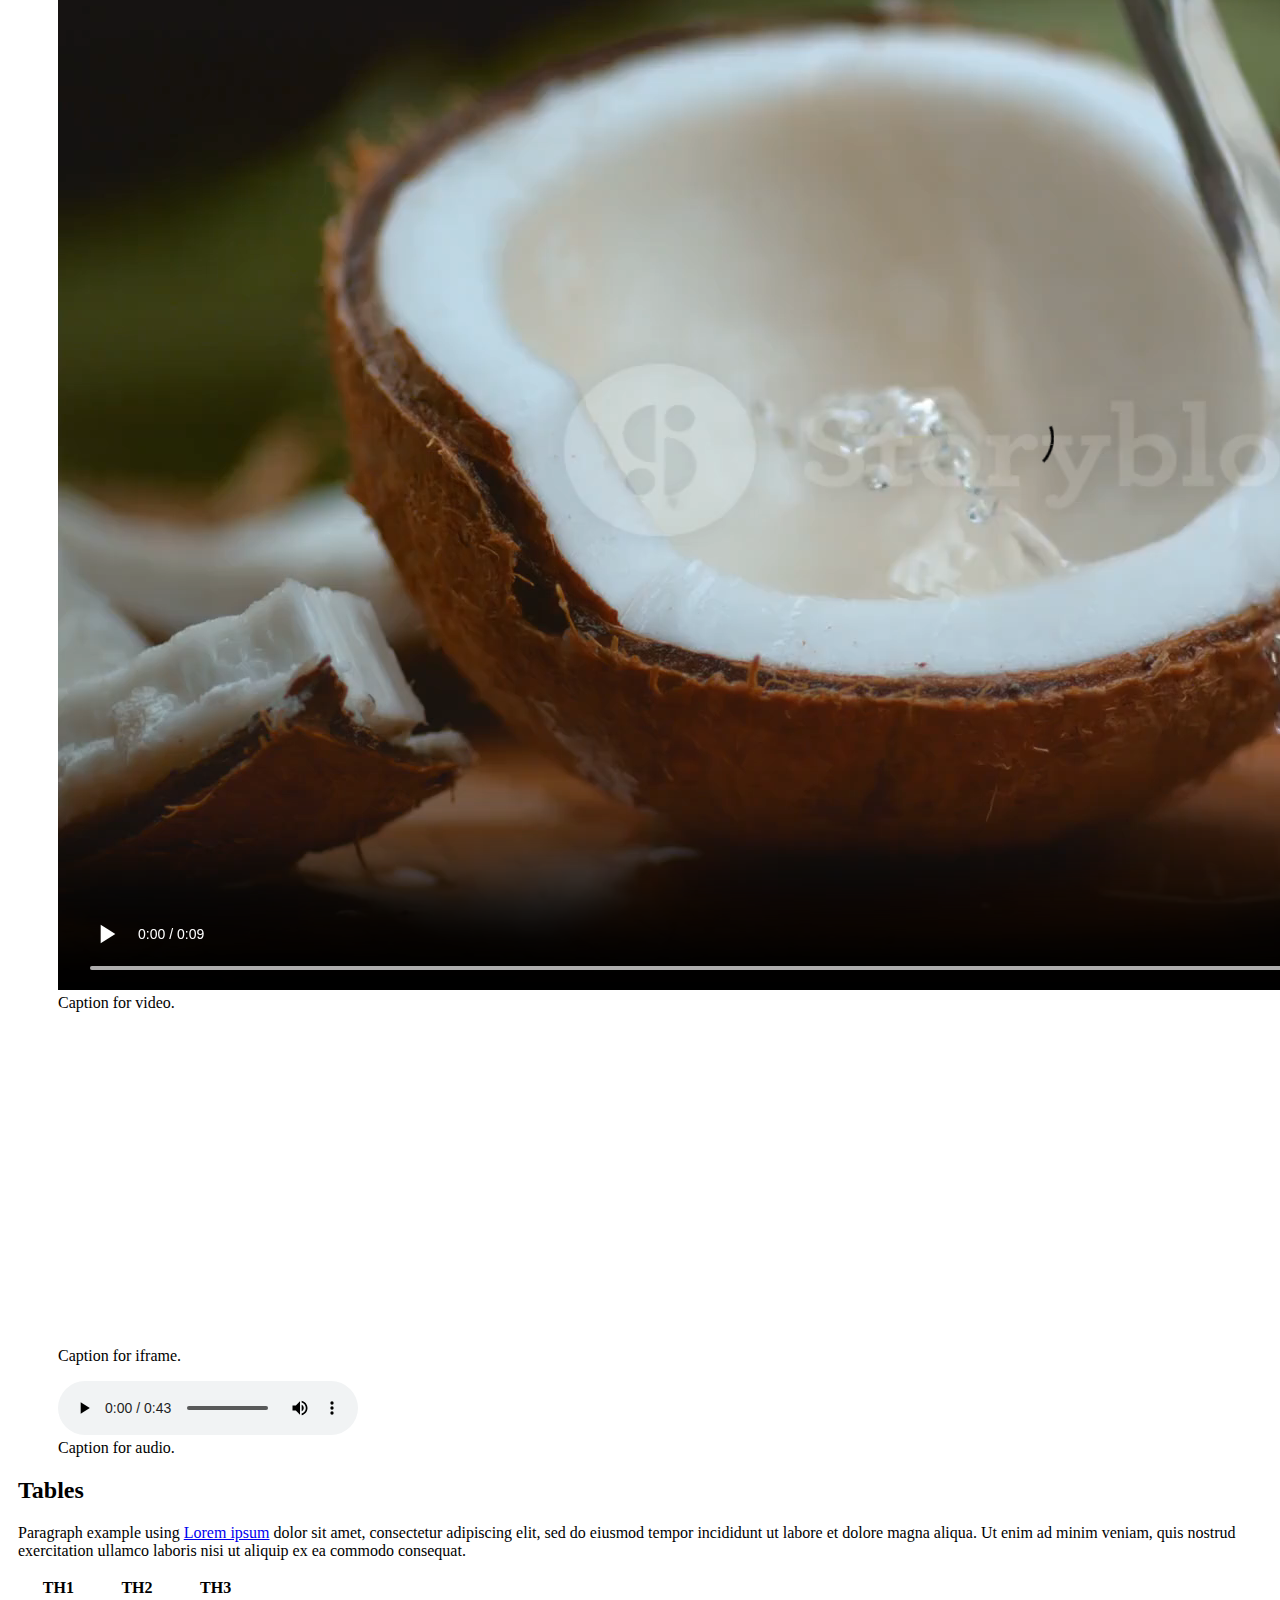
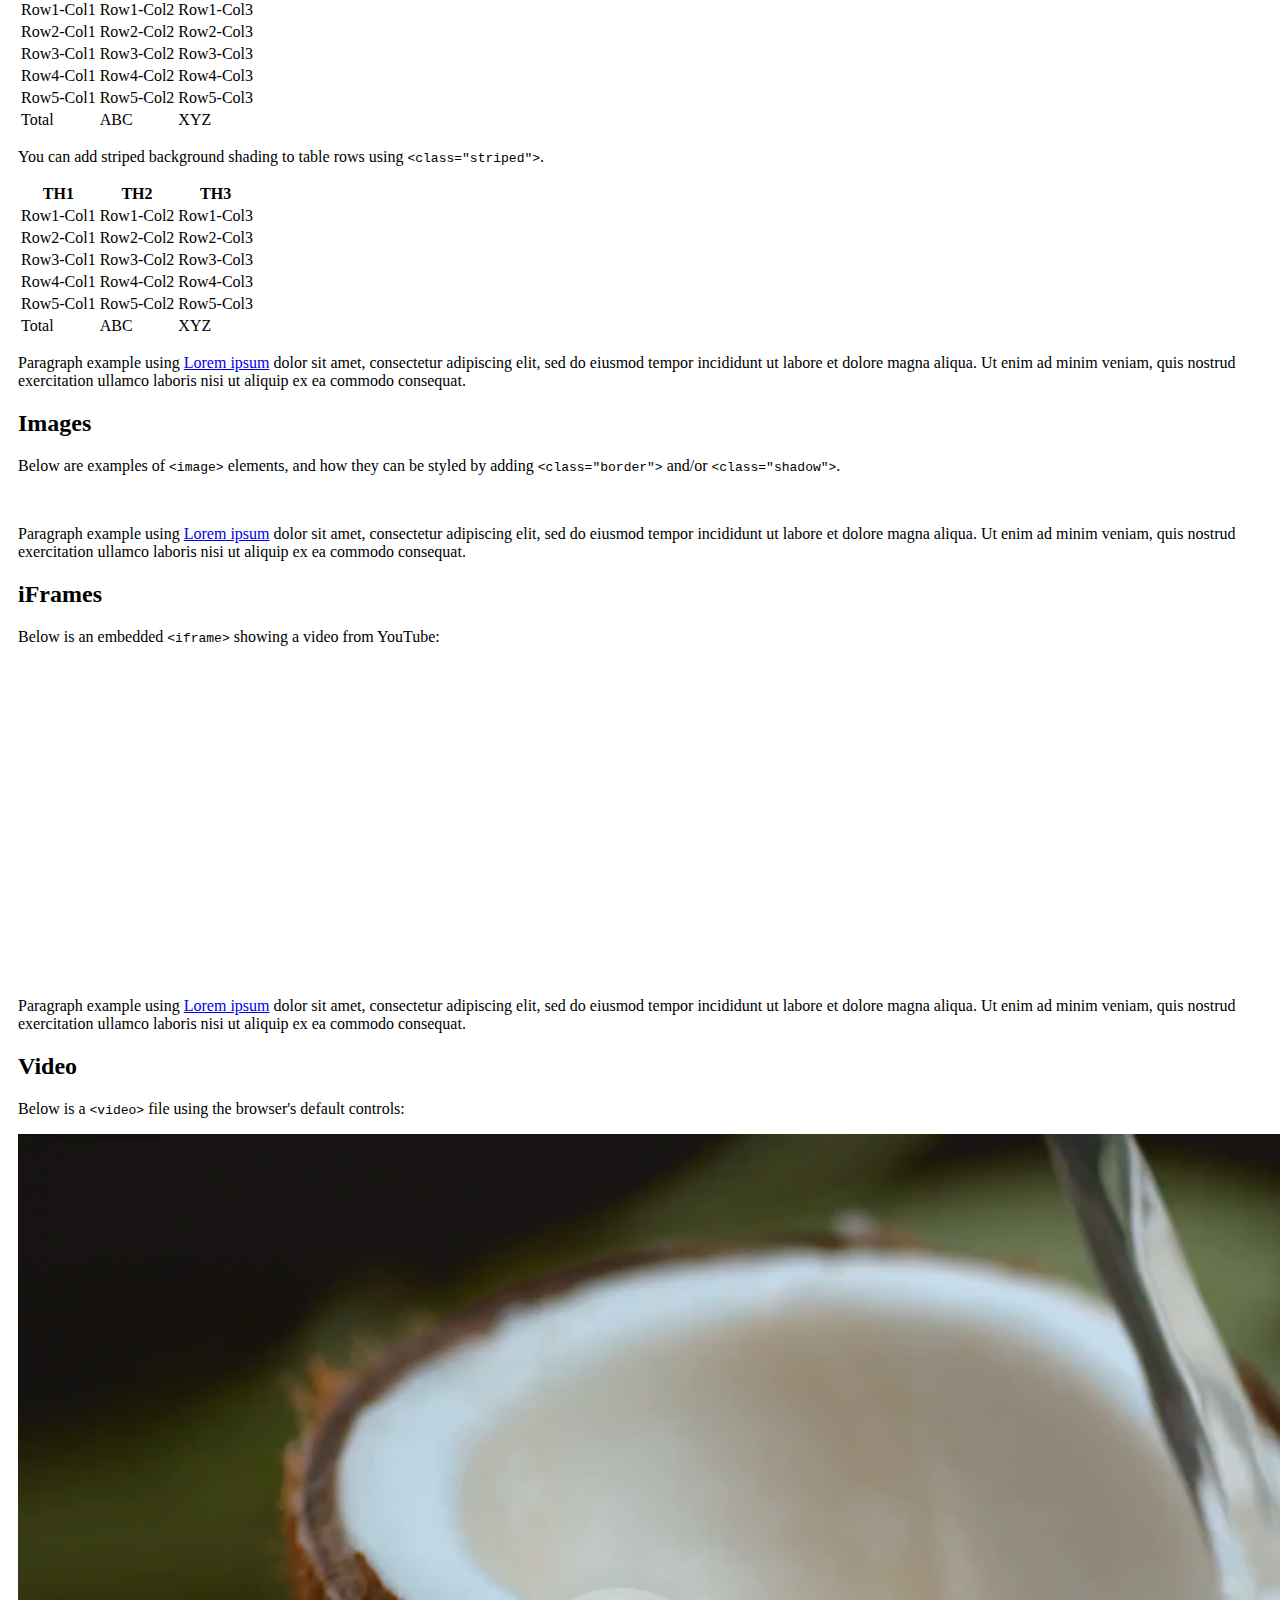
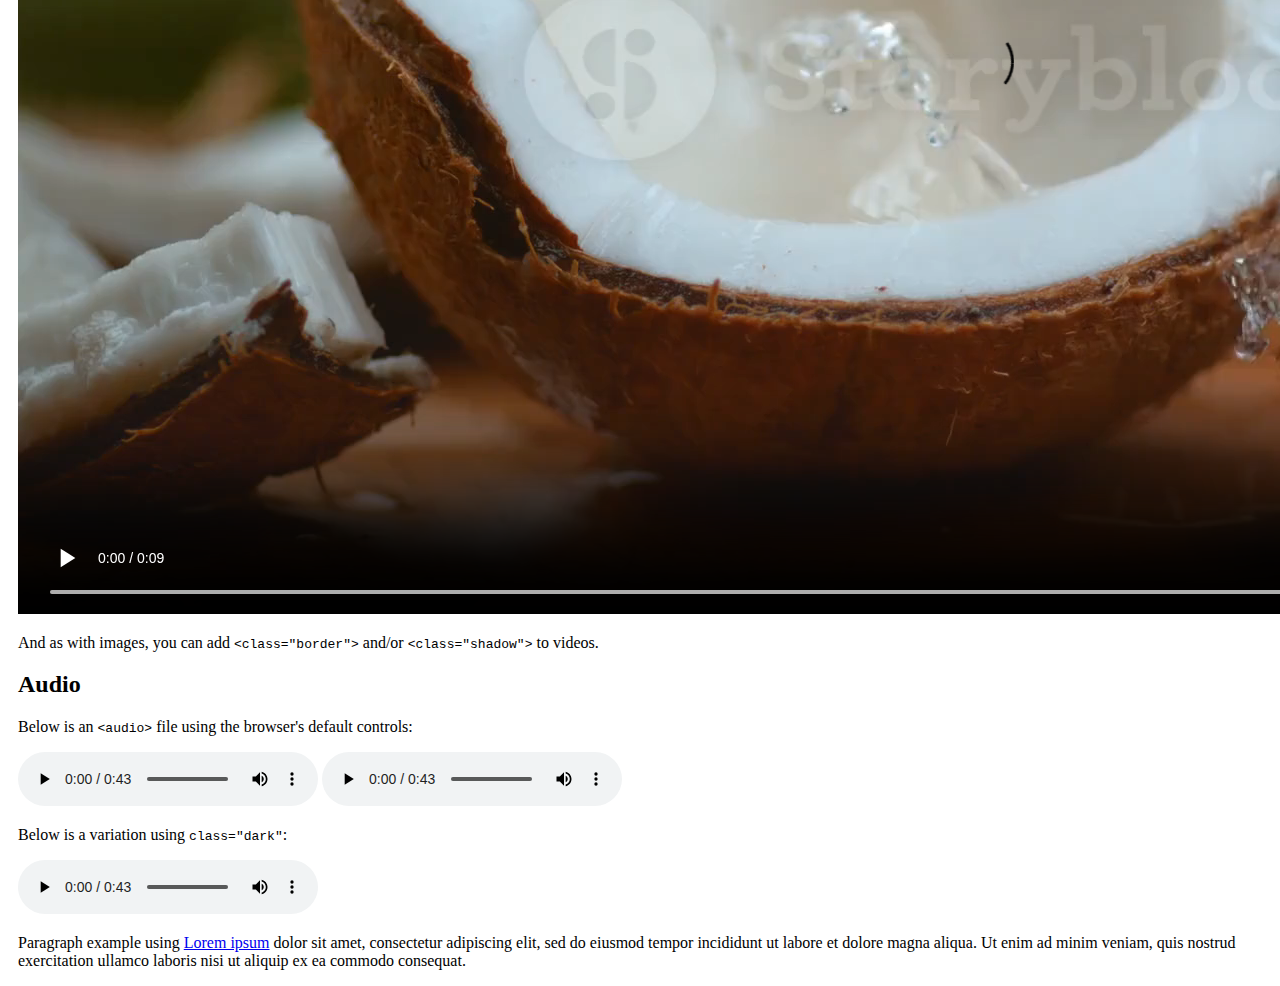
==== commit 1ab8bf2a: "Sync mobile mode w/ desktop mode" ====
--- a/demo-content.html
+++ b/demo-content.html
@@ -16,7 +16,7 @@
       if (theme) {
         document.documentElement.setAttribute("data-theme", theme);
       }
-      if (framework && framework !== 'none.css') {
+      if (framework && framework !== 'none') {
         const link = document.createElement('link');
         link.rel = 'stylesheet';
         link.href = 'css/' + framework;
